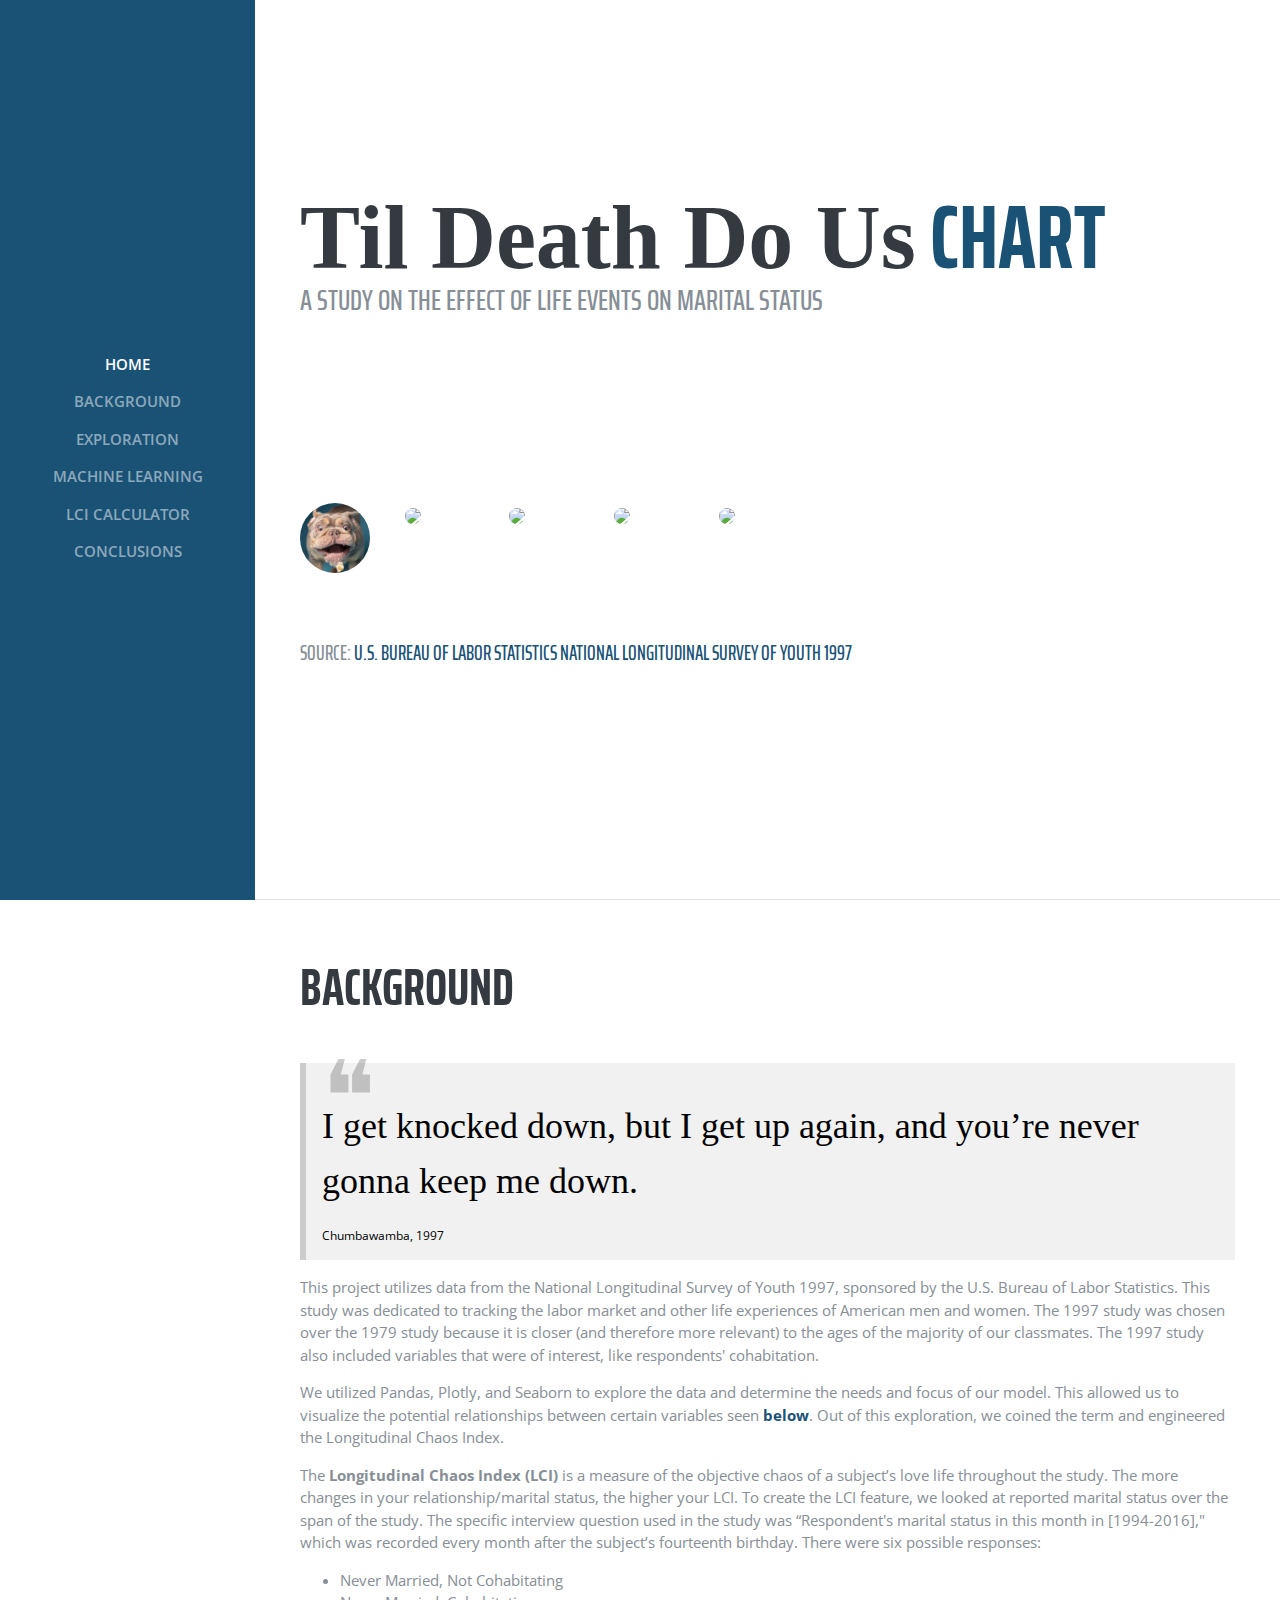
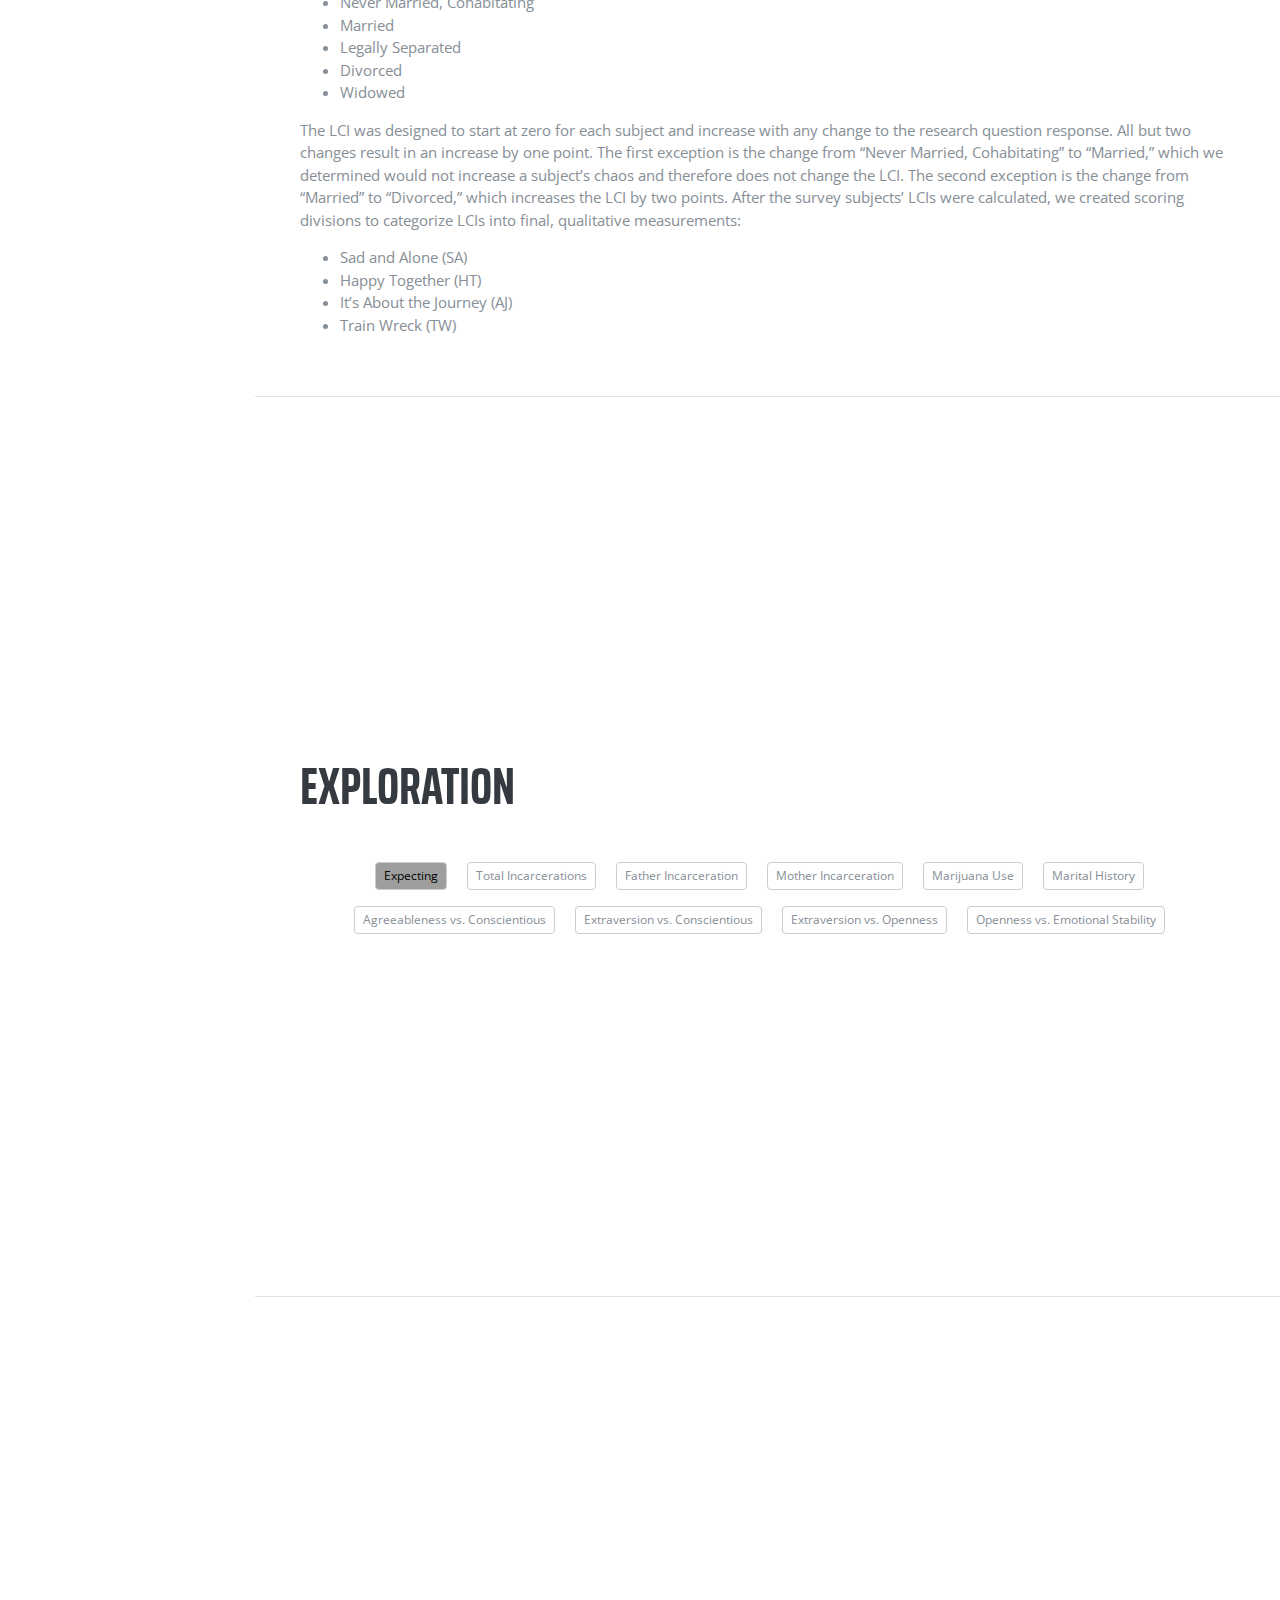
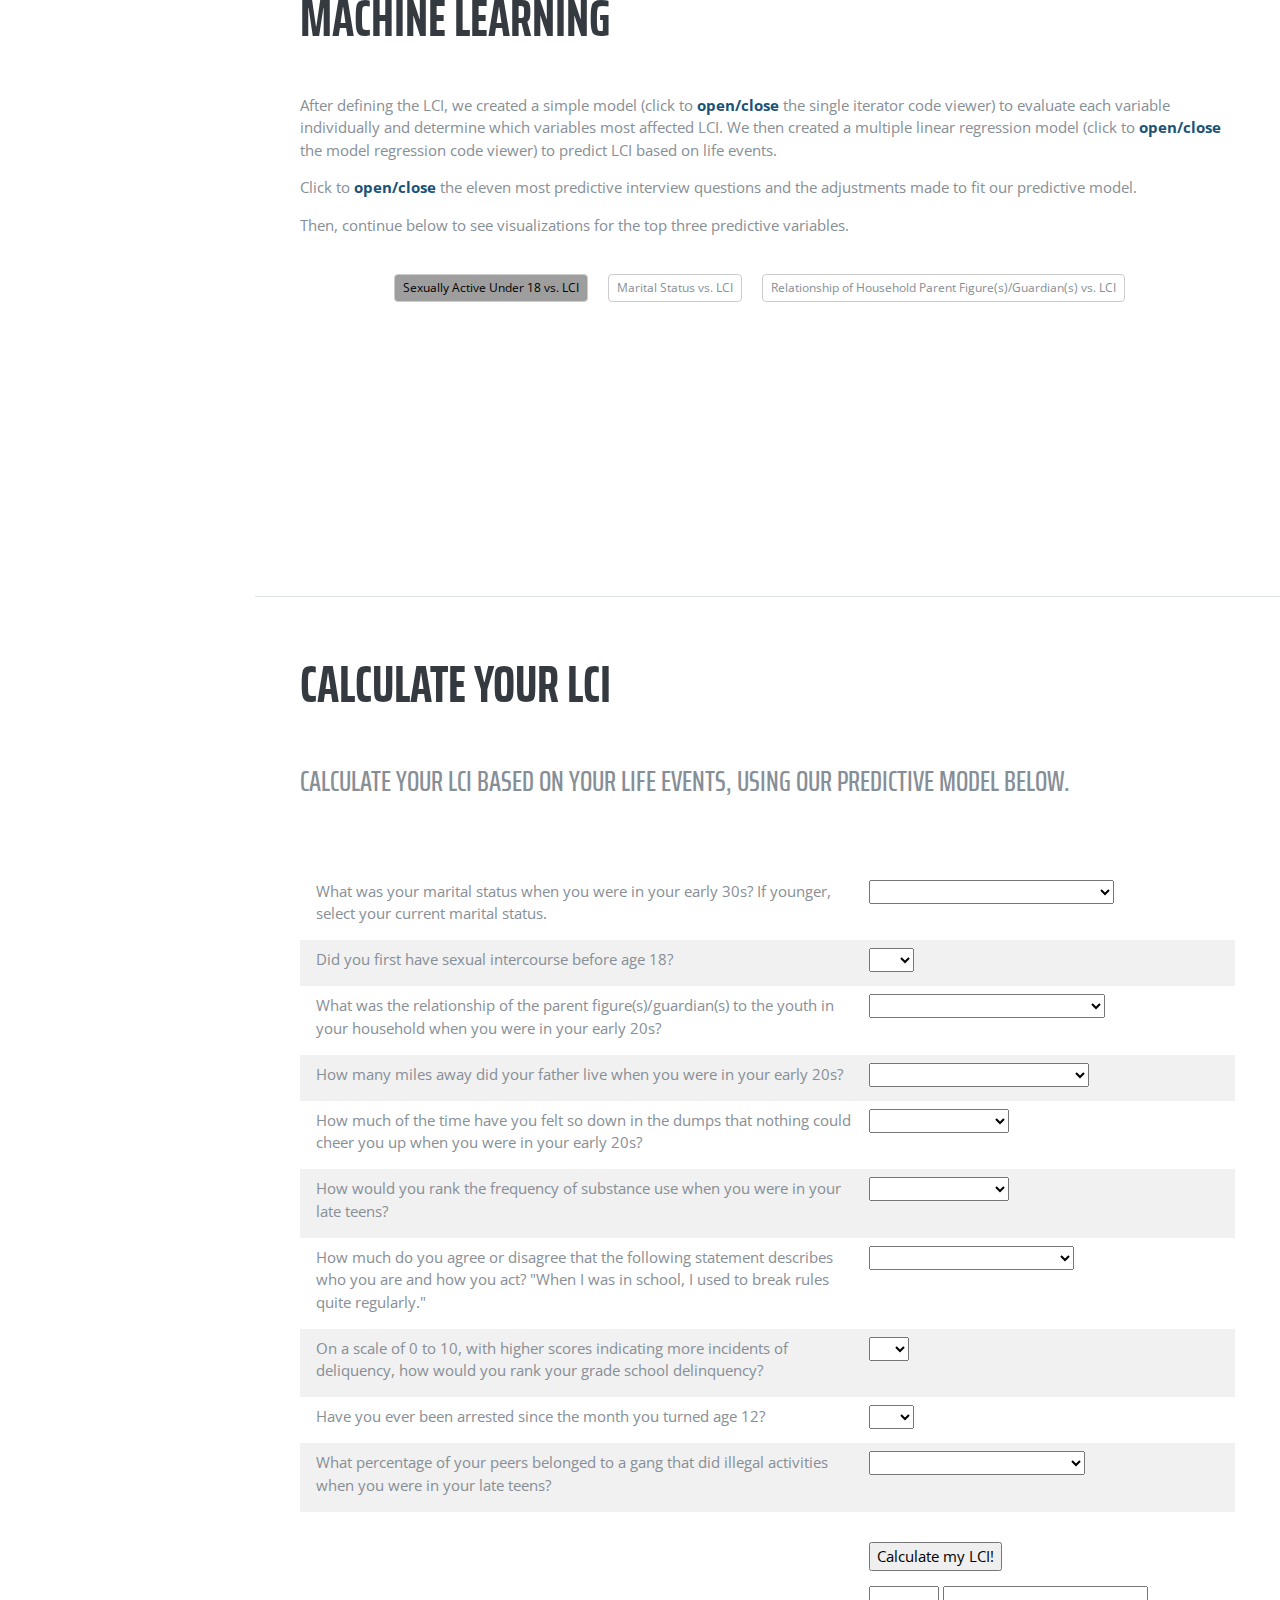
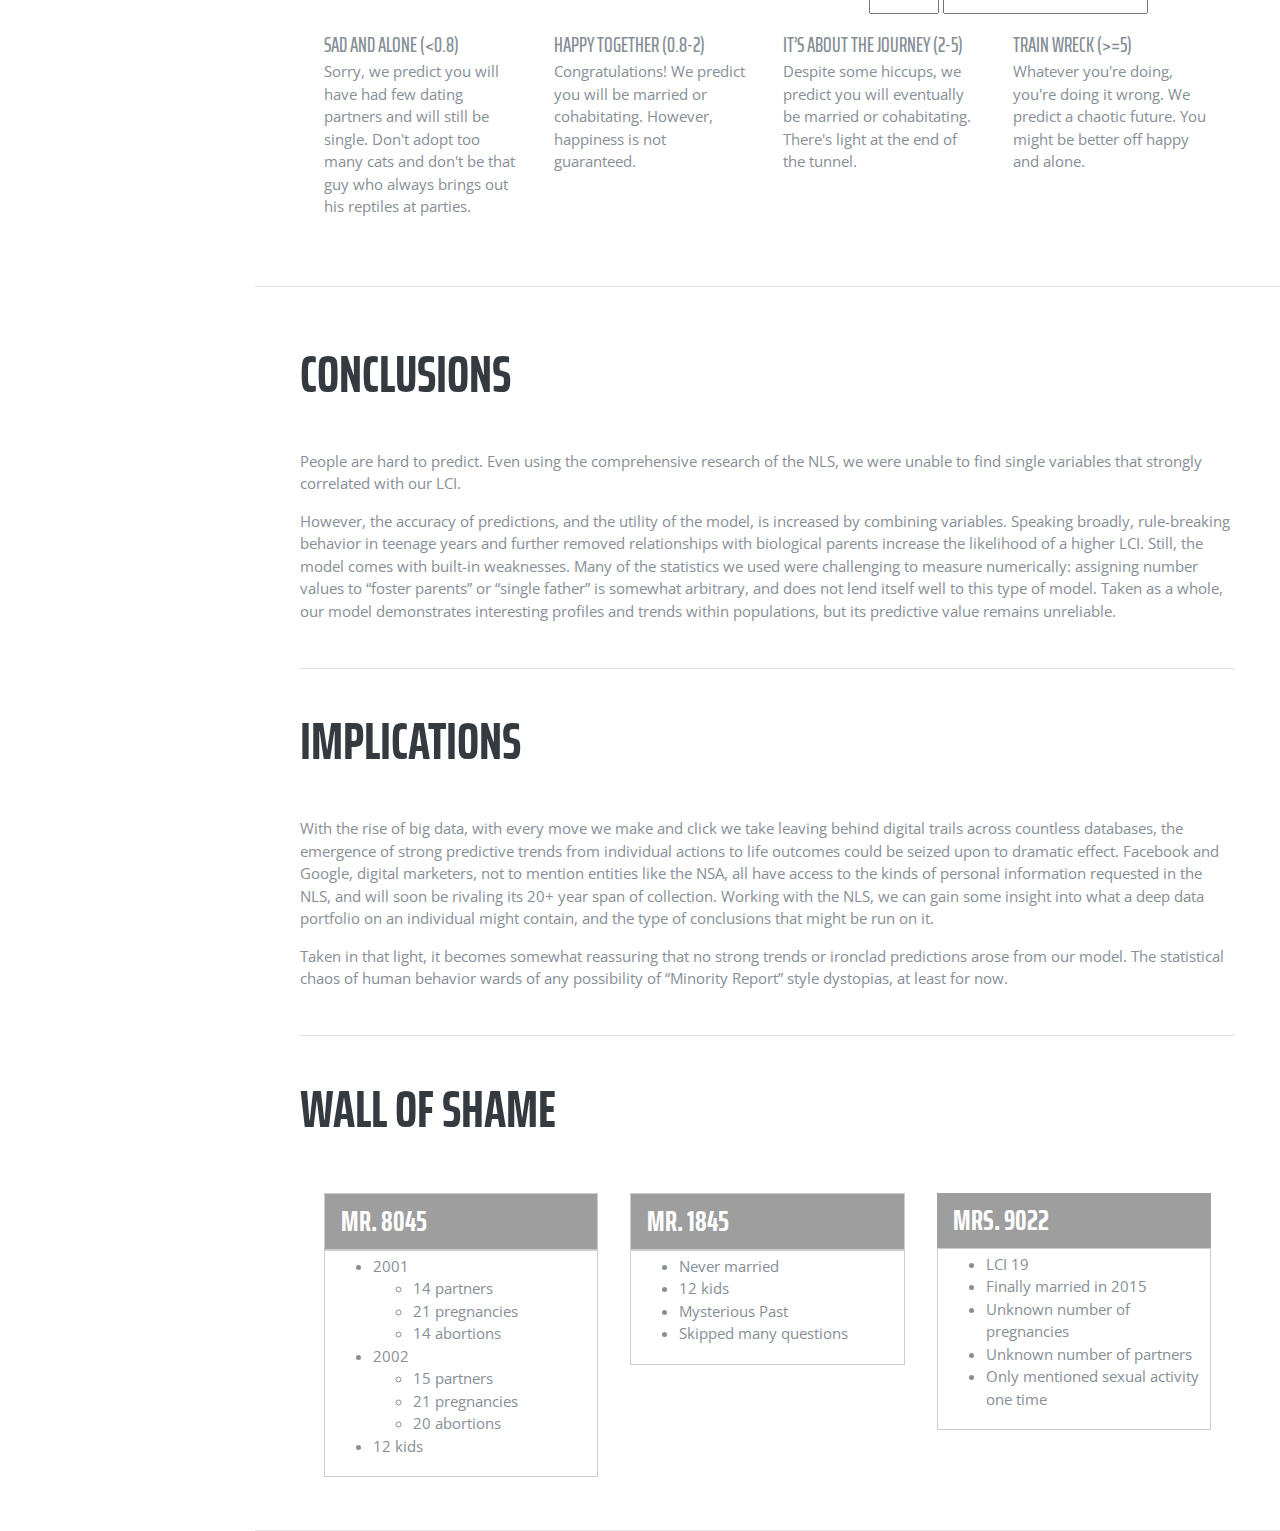
==== index.html @ c60ed460 "add mhistory.js" ====
<!DOCTYPE html>
<html lang="en">

  <head>

    <meta charset="utf-8">
    <meta name="viewport" content="width=device-width, initial-scale=1, shrink-to-fit=no">
    <meta name="description" content="">
    <meta name="author" content="">

    <title>Til Death Do Us Chart</title>

    <!-- Bootstrap core CSS -->
    <link href="vendor/bootstrap/css/bootstrap.min.css" rel="stylesheet">

    <!-- Custom fonts for this template -->
    <link href="https://fonts.googleapis.com/css?family=Saira+Extra+Condensed:100,200,300,400,500,600,700,800,900" rel="stylesheet">
    <link href="https://fonts.googleapis.com/css?family=Open+Sans:300,300i,400,400i,600,600i,700,700i,800,800i" rel="stylesheet">
    <link href="vendor/font-awesome/css/font-awesome.min.css" rel="stylesheet">
    <link href="vendor/devicons/css/devicons.min.css" rel="stylesheet">
    <link href="vendor/simple-line-icons/css/simple-line-icons.css" rel="stylesheet">
    <script src="https://d3js.org/d3.v4.min.js"></script>
    <script src="https://cdn.plot.ly/plotly-latest.min.js"></script>
    <link href="https://www.w3schools.com/w3css/4/w3.css" rel="stylesheet">

    <script src="https://ajax.googleapis.com/ajax/libs/jquery/3.3.1/jquery.min.js"></script>
    <script src="https://maxcdn.bootstrapcdn.com/bootstrap/3.3.7/js/bootstrap.min.js"></script>

    <!-- Custom styles for this template -->
    <link href="css/resume.min.css" rel="stylesheet">

  </head>

  <body id="page-top">

    <nav class="navbar navbar-expand-lg navbar-dark bg-primary fixed-top" id="sideNav">
      <a class="navbar-brand js-scroll-trigger" href="#page-top">
        <span class="d-block d-lg-none">MENU</span>
      </a>
      <button class="navbar-toggler" type="button" data-toggle="collapse" data-target="#navbarSupportedContent" aria-controls="navbarSupportedContent" aria-expanded="false" aria-label="Toggle navigation">
        <span class="navbar-toggler-icon"></span>
      </button>
      <div class="collapse navbar-collapse" id="navbarSupportedContent">
        <ul class="navbar-nav">
          <li class="nav-item">
            <a class="nav-link js-scroll-trigger" href="#home">Home</a>
          </li>
          <li class="nav-item">
            <a class="nav-link js-scroll-trigger" href="#background">Background</a>
          </li>
          <li class="nav-item">
            <a class='nav-link js-scroll-trigger' href='#exploration'>Exploration</a>
          </li>
          <li class="nav-item">
            <a class="nav-link js-scroll-trigger" href="#machinelearning">Machine Learning</a>
          </li>
          <li class="nav-item">
            <a class="nav-link js-scroll-trigger" href="#calculator">LCI Calculator</a>
          </li>
          <li class="nav-item">
            <a class="nav-link js-scroll-trigger" href="#conclusions">Conclusions</a>
          </li>
        </ul>
      </div>
    </nav>

    <div class="container-fluid p-0">

      <!-- HOME -->
      <section class="resume-section p-3 p-lg-5 d-flex d-column" id="home">
        <div class="my-auto">
          <h1 class="mb-0"><fancystyle>Til Death Do Us</fancystyle>
            <span class="text-primary">Chart</span>
          </h1>
          <div class="subheading mb-5"><big><big>A Study on the Effect of Life Events on Marital Status</big></big></div>

          <br><br><br><br><br><br>

          <div class='col-20'>
            <div class="w3-tooltip">
              <img src="img/scott_1.png" class="w3-round w3-hover-opacity avatar" style="width:70px">
              <span class="w3-text w3-round w3-tag w3-small w3-white" style="position:absolute; width:140px; left:-35px; bottom:-25px">
                <font color=#1A5276>
                  Scott Mcalister
                </font>
              </span>
            </div>
          </div>

          <div class='col-20'>
            <div class="w3-tooltip">
              <img src="img/thomas.png" class="w3-round w3-hover-opacity avatar" style="width:70px">
              <span class="w3-text w3-round w3-tag w3-small w3-white" style="position:absolute; width:140px; left:-35px; bottom:-25px">
                <font color=#1A5276>
                Thomas Oldfield
                </font>
              </span>
            </div>
          </div>

          <div class='col-20'>
            <div class="w3-tooltip">
              <img src="img/heather.png" class="w3-round w3-hover-opacity avatar" style="width:70px">
              <span class="w3-text w3-round w3-tag w3-small w3-white" style="position:absolute; width:140px; left:-35px; bottom:-25px">
                <font color=#1A5276>
                Heather Rodney
                </font>
              </span>
            </div>
          </div>

          <div class='col-20'>
            <div class="w3-tooltip">
              <img src="img/brian.png" class="w3-round w3-hover-opacity avatar" style="width:70px">
              <span class="w3-text w3-round w3-tag w3-small w3-white" style="position:absolute; width:140px; left:-35px; bottom:-25px">
                <font color=#1A5276>
                Brian Rotolo
                </font>
              </span>
            </div>
          </div>

          <div class='col-20'>
            <div class="w3-tooltip">
              <img src="img/elizabeth.png" class="w3-round w3-hover-opacity avatar" style="width:70px"></a>
              <span class="w3-text w3-round w3-tag w3-small w3-white" style="position:absolute; width:140px; left:-35px; top:110%">
                <font color=#1A5276>
                Elizabeth Yim
                </font>
              </span>
            </div>
          </div>

          <br><br><br><br><br><br>
          <div class="subheading mb-5">
            Source: 
            <a href='https://www.nlsinfo.org/content/cohorts/nlsy97' target='_blank'>U.S. Bureau of Labor Statistics National Longitudinal Survey of Youth 1997</a>
          </div>
        </div>
      </section>

      <!-- BACKGROUND -->
      <section class="resume-section p-3 p-lg-5 d-flex d-column" id="background">
        <div class="my-auto">
          <h2 class="mb-5">Background</h2>

          <blockquote class="w3-panel w3-leftbar w3-light-grey">
            <span style="font-size:100px;line-height:0.6em;opacity:0.2">&#10077;</span>
            <p class="w3-xxlarge" style="margin-top:-40px"><fancystyle>I get knocked down, but I get up again, and you’re never gonna keep me down.</fancystyle></p>
            <p><small>Chumbawamba, 1997</small></p>
          </blockquote>

          <p>This project utilizes data from the National Longitudinal Survey of Youth 1997, sponsored by the U.S. Bureau of Labor Statistics. This study was dedicated to tracking the labor market and other life experiences of American men and women. The 1997 study was chosen over the 1979 study because it is closer (and therefore more relevant) to the ages of the majority of our classmates. The 1997 study also included variables that were of interest, like respondents' cohabitation.</p>
          <p>We utilized Pandas, Plotly, and Seaborn to explore the data and determine the needs and focus of our model. This allowed us to visualize the potential relationships between certain variables seen <a class='js-scroll-trigger' href='#exploration'><b>below</b></a>. Out of this exploration, we coined the term and engineered the Longitudinal Chaos Index.</p>
          <p>The <b>Longitudinal Chaos Index (LCI)</b> is a measure of the objective chaos of a subject’s love life throughout the study. The more changes in your relationship/marital status, the higher your LCI. To create the LCI feature, we looked at reported marital status over the span of the study. The specific interview question used in the study was “Respondent's marital status in this month in [1994-2016]," which was recorded every month after the subject’s fourteenth birthday. There were six possible responses:
            <ul>
              <li>Never Married, Not Cohabitating</li>
              <li>Never Married, Cohabitating</li>
              <li>Married</li>
              <li>Legally Separated</li>
              <li>Divorced</li>
              <li>Widowed</li>
            </ul>
          <p>The LCI was designed to start at zero for each subject and increase with any change to the research question response. All but two changes result in an increase by one point. The first exception is the change from “Never Married, Cohabitating” to “Married,” which we determined would not increase a subject’s chaos and therefore does not change the LCI. The second exception is the change from “Married” to “Divorced,” which increases the LCI by two points. After the survey subjects’ LCIs were calculated, we created scoring divisions to categorize LCIs into final, qualitative measurements:</p>
            <ul>
              <li>Sad and Alone (SA)</li>
              <li>Happy Together (HT)</li>
              <li>It’s About the Journey (AJ)</li>
              <li>Train Wreck (TW)</li>
            </ul>
        </div>
      </section>

      <!-- EXPLORATION -->
      <section class="resume-section p-3 p-lg-5 d-flex flex-column" id="exploration">
        <div class="my-auto">
          <h2 class="mb-5">Exploration</h2>

          <div class="w3-center">
            <button class="w3-button w3-small w3-round w3-border w3-padding-small w3-margin-bottom w3-margin-right demo" onclick="currentDiv(1)">Expecting</button> 
            <button class="w3-button w3-small w3-round w3-border w3-padding-small w3-margin-bottom w3-margin-right demo" onclick="currentDiv(2)">Total Incarcerations</button> 
            <button class="w3-button w3-small w3-round w3-border w3-padding-small w3-margin-bottom w3-margin-right demo" onclick="currentDiv(3)">Father Incarceration</button> 
            <button class="w3-button w3-small w3-round w3-border w3-padding-small w3-margin-bottom w3-margin-right demo" onclick="currentDiv(4)">Mother Incarceration</button>
            <button class="w3-button w3-small w3-round w3-border w3-padding-small w3-margin-bottom w3-margin-right demo" onclick="currentDiv(5)">Marijuana Use</button>
            <button class="w3-button w3-small w3-round w3-border w3-padding-small w3-margin-bottom w3-margin-right demo" onclick="currentDiv(6)">Marital History</button>
            <br>
            <button class="w3-button w3-small w3-round w3-border w3-padding-small w3-margin-bottom w3-margin-right demo" onclick="currentDiv(7)">Agreeableness vs. Conscientious</button> 
            <button class="w3-button w3-small w3-round w3-border w3-padding-small w3-margin-bottom w3-margin-right demo" onclick="currentDiv(8)">Extraversion vs. Conscientious</button> 
            <button class="w3-button w3-small w3-round w3-border w3-padding-small w3-margin-bottom w3-margin-right demo" onclick="currentDiv(9)">Extraversion vs. Openness</button> 
            <button class="w3-button w3-small w3-round w3-border w3-padding-small w3-margin-bottom w3-margin-right demo" onclick="currentDiv(10)">Openness vs. Emotional Stability</button> 
          </div>

          <div class="w3-content">
            <center><div id="expecting" class='explore w3-animate-opacity'></div>
            <div id="age_firstincar" class='explore w3-animate-opacity'></div>
            <div id="father" class='explore w3-animate-opacity'></div>
            <div id="mother" class='explore w3-animate-opacity'></div>
            <div id="druguse" class='explore w3-animate-opacity'></div>
            <div id="mhistory" class='explore w3-animate-opacity'></div>
            <img src='visualizations/personality_scale/AgreeConsc.png' class='explore w3-animate-opacity' style='margin:auto'></img>
            <img src='visualizations/personality_scale/ExConsc.png' class='explore w3-animate-opacity' style='margin:auto'></img>
            <img src='visualizations/personality_scale/ExOpenness.png' class='explore w3-animate-opacity' style='margin:auto'></img>
            <img src='visualizations/personality_scale/OpenEmotionStability.png' class='explore w3-animate-opacity' style='margin:auto'></img>
          </div>

        </div>
      </section>

      <!-- MACHINE LEARNING -->
      <section class="resume-section p-3 p-lg-5 d-flex flex-column" id="machinelearning">
        <div class="my-auto">
          <h2 class="mb-5">Machine Learning</h2>
          <p>After defining the LCI, we created a simple model (click to <a onclick="accordion('openIterator')"><font color=#1A5276><b>open/close</b></font></a> the single iterator code viewer) to evaluate each variable individually and determine which variables most affected LCI. We then created a multiple linear regression model (click to <a onclick="accordion('openRegression')"><font color=#1A5276><b>open/close</b></font></a> the model regression code viewer) to predict LCI based on life events.</p>
          <p>Click to <a onclick="accordion('opentable')"><font color=#1A5276><b>open/close</b></font></a> the eleven most predictive interview questions and the adjustments made to fit our predictive model.</p>
          <p>Then, continue below to see visualizations for the top three predictive variables.</p>
            <div id='openIterator' class='w3-center w3-hide w3-animate-top'>
              <script src="https://gist.github.com/TilDeathDoUsChart/b4f434b477c6c620971a35e772ed9557.js"></script>
            </div>
            <div id='openRegression' class='w3-center w3-hide w3-animate-top'>
              <script src="https://gist.github.com/TilDeathDoUsChart/0c4f25235ca0ecddb170d6fe5cb0919b.js"></script>
            </div>  
            <table id='opentable' class="w3-table w3-striped w3-small w3-center w3-hide w3-animate-top">
              <tr>
                <th>Rank</th>
                <th>Year</th>
                <th>Interview Question</th>
                <th>Possible Responses</th>
                <th>Model Adjustments</th>
              </tr>
              <tr>
                <td>9%</td>
                <td>1999</td>
                <td width="35%">Have you had sexual intercourse since the last interview on [date of last interview], that is, made love, had sex, or gone  the way with a person of the opposite sex?</td>
                <td width="35%">
                  <li>Yes</li>
                  <li>No</li>
                </td>
                <td width='18%'>Approximate equivalent to age 18</td>
              </tr>
              <tr>
                <td>8%</td>
                <td>2014</td>
                <td>Respondent's marital status in this month [July] in 2014?</td>
                <td>
                  <li>Never Married, Not Cohabitating</li>
                  <li>Never Married, Cohabiting</li>
                  <li>Married</li>
                  <li>Legally Separated</li>
                  <li>Divorced</li>
                  <li>Widowed</li>
                </td>
                <td>Approximate equivalent to age 33 (current age for participants under age 33)</td>
              </tr>
              <tr>
                <td>7%</td>
                <td>2002</td>
                <td>Relationship of the parent figure(s)/guardian(s) in household to the youth as of the survey date?</td>
                <td>
                  <li>Both biological parents</li>
                  <li>Two parents, biological mother</li>
                  <li>Two parents, biological father</li>
                  <li>Biological mother only</li>
                  <li>Biological father only</li>
                  <li>Adoptive parent(s)</li>
                  <li>Foster parent(s)</li>
                  <li>No parents, grandparents</li>
                  <li>No parents, other relatives</li>
                  <li>Anything else</li>
                </td>
                <td>Approximate equivalent to age 21</td>
              </tr>
              <tr>
                <td>7%</td>
                <td>2014</td>
                <td>Respondent's monthly arrest status in March 2014? (Calculated for each month beginning with the month that R turned 12.)</td>
                <td>
                  <li>R not arrested in this month and not arrested in a previous month</li>
                  <li>Number of times R arrested in this month</li>
                  <li>R arrested previously but not in this month</li>
                </td>
                <td>Approximate equivalent to monthly average at age 33 (current age for participants under age 33)</td>
              </tr>
              <tr>
                <td>6%</td>
                <td>1997</td>
                <td>Delinquincy Score Index? (Scores range from 0 to 10; higher scores indicate more incidents of delinquency.)</td>
                <td>
                  <li>0</li>
                  <li>1 to 2</li>
                  <li>3 to 4</li>
                  <li>5 to 6</li>
                  <li>7 to 8</li>
                  <li>9 to 10</li>
                </td>
                <td>
                  Approximate equivalent to age 16
                </td>
              </tr>
              <tr>
                <td>5%</td>
                <td>2011</td>
                <td>Total respondent timing from round 15 interview (measured in seconds). This is the total interview time excluding the interviewer remarks, the locator section, and the locator questions in the household information section.</td>
                <td>
                  <li>.1 to 1000.0</li>
                  <li>1000.1 to 2000.0</li>
                  <li>2000.1 to 3000.0</li>
                  <li>3000.1 to 4000.0</li>
                  <li>4000.1 to 5000.0</li>
                  <li>5000.1 to 6000.0</li>
                  <li>6000.1 to 7000.0</li>
                  <li>7000.1 to 8000.0</li>
                  <li>8000.1 to 9000.0</li>
                  <li>9000.1 to 10000.0</li>
                  <li>10000.1 to 20000.0</li>
                  <li>20000.1 to 30000.0</li>
                </td>
                <td>Unmeasurable for predictive model, therefore excluded</td>
              </tr>
              <tr>
                <td>5%</td>
                <td>1998</td>
                <td>Substance Use Index? (Scores range from 0 to 3; higher scores indicate more instances of substance use since the date of the last interview.)
                  </td>
                <td>
                  <li>0</li>
                  <li>1</li>
                  <li>2</li>
                  <li>3</li>
                </td>
                <td>Approximate equivalent to age 17; Will be determined by frequency</td>
              </tr>
              <tr>
                <td>2%</td>
                <td>2002</td>
                <td>Collapsed distance in miles between the respondent's reported address and the father's reported address?
                  </td>
                <td>
                  <li>Lived in the same household</li>
                  <li>1 to 5 Miles</li>
                  <li>6 to 10 Miles</li>
                  <li>11 to 30 Miles</li>
                  <li>31 to 60 Miles</li>
                  <li>61 to 100 Miles</li>
                  <li>101 to 200 Miles</li>
                  <li>201 to 400 Miles</li>
                  <li>401 to 700 Miles</li>
                  <li>700 Miles</li>
                </td>
                <td>Approximate equivalent to age 22</td>
              </tr>
              <tr>
                <td>2%</td>
                <td>2010</td>
                <td>Where 1 means disagree strongly and 7 means agree strongly, how much do you agree or disagree that the following statements describe who you are and how you act? "When I was in school, I used to break rules quite regularly."</td>
                <td>
                  <li>Disagree strongly</li>
                  <li>Disagree moderately</li>
                  <li>Disagree a little</li>
                  <li>Neither agree nor disagree</li>
                  <li>Agree a little</li>
                  <li>Agree moderately</li>
                  <li>Agree strongly</li>
                </td>
                <td>Age equivalent is irrelevant because question refers to past behavior in grade school</td>
              </tr>
              <tr>
                <td>2%</td>
                <td>2002</td>
                <td>How much of the time during the last month have you felt so down in the dumps that nothing could cheer you up?</td>
                <td>
                  <li>All of the time</li>
                  <li>Most of the time</li>
                  <li>Some of the time</li>
                  <li>None of the time</li>
                </td>
                <td>Approximate equivalent to age 21</td>
              </tr>
              <tr>
                <td>2%</td>
                <td>1997</td>
                <td>What percent of your peers belong to a gang that does illegal activities?</td>
                <td>
                  <li>Almost none (less than 10%)</li>
                  <li>About 25%</li>
                  <li>About half (50%)</li>
                  <li>About 75%</li>
                  <li>Almost all (more than 90%)</li>
                </td>
                <td>Approximate equivalent to age 16</td>
              </tr>
            </table>
          <br>
          <div class="w3-center">
            <button class="w3-button w3-small w3-round w3-border w3-padding-small w3-margin-bottom w3-margin-right visualdemo" onclick="currentvisualDiv(1)">Sexually Active Under 18 vs. LCI</button> 
            <button class="w3-button w3-small w3-round w3-border w3-padding-small w3-margin-bottom w3-margin-right visualdemo" onclick="currentvisualDiv(2)">Marital Status vs. LCI</button> 
            <button class="w3-button w3-small w3-round w3-border w3-padding-small w3-margin-bottom w3-margin-right visualdemo" onclick="currentvisualDiv(3)">Relationship of Household Parent Figure(s)/Guardian(s) vs. LCI</button> 
          </div>
          
          <div class="w3-content">
            <center><div id="top3_1" class='visual w3-animate-opacity' style='max-width:50%'></div>
            <div id="top3_2" class='visual w3-animate-opacity'></div>
            <div id="top3_3" class='visual w3-animate-opacity'></div></center>
          </div>

        </div>
      </section>

      <!-- CALCULATOR -->
      <section class="resume-section p-3 p-lg-5 d-flex flex-column" id="calculator">
        <div class="my-auto">
          <h2 class="mb-5">Calculate your LCI</h2>
          <div class='subheading mb-5'><big><big>Calculate your LCI based on your life events, using our predictive model below.</big></big></div>
          <br>
          
          <table class="w3-table w3-striped">
            <tr>
              <td width='60%'>
                <label for="name">What was your marital status when you were in your early 30s? If younger, select your current marital status.</label>
              </td>
              <td>
                <select id='q9' name='q9'>
                  <option value=""></option>
                  <option value="0">Never Married, Not Cohabitating</option>
                  <option value="1">Never Married, Cohabiting</option>
                  <option value="2">Married</option>
                  <option value="3">Legally Separated</option>
                  <option value="4">Divorced</option>
                  <option value="5">Widowed</option>
                </select>
              </td width='40%'>
            </tr>
            <tr>
              <td>
                <label for="name">Did you first have sexual intercourse before age 18?</label>
              </td>
              <td>
                <select id='q1' name='q1'>
                  <option value=""></option>
                  <option value="1">Yes</option>
                  <option value="0">No</option>
                </select>
              </td>
            </tr>
            <tr>
              <td>
                <label for="name">What was the relationship of the parent figure(s)/guardian(s) to the youth in your household when you were in your early 20s?</label>
              </td>
              <td>
                <select id='q4' name='q4'>
                  <option value=""></option>
                  <option value="1">Both biological parents</option>
                  <option value="2">Two parents, biological mother</option>
                  <option value="3">Two parents, biological father</option>
                  <option value="4">Biological mother only</option>
                  <option value="5">Biological father only</option>
                  <option value="6">Adoptive parent(s)</option>
                  <option value="7">Foster parent(s)</option>
                  <option value="8">No parents, grandparents</option>
                  <option value="9">No parents, other relatives</option>
                  <option value="10">Anything else</option>
                </select>
              </td>
            </tr>
            <tr>
              <td>
                <label for="name">How many miles away did your father live when you were in your early 20s?</label>
              </td>
              <td>
                <select id='q8' name='q8'>
                  <option value=""></option>
                  <option value="0">Lived in the same household</option>
                  <option value="1">1 to 5 Miles</option>
                  <option value="2">6 to 10 Miles</option>
                  <option value="3">11 to 30 Miles</option>
                  <option value="4">31 to 60 Miles</option>
                  <option value="5">61 to 100 Miles</option>
                  <option value="6">101 to 200 Miles</option>
                  <option value="7">201 to 400 Miles</option>
                  <option value="8">401 to 700 Miles</option>
                  <option value="9">>700 Miles</option>
                </select>
              </td>
            </tr>
            <tr>
              <td>
                <label for="name">How much of the time have you felt so down in the dumps that nothing could cheer you up when you were in your early 20s?</label>
              </td>
              <td>
                <select id='q2' name='q2'>
                  <option value=""></option>
                  <option value="4">None of the time</option>
                  <option value="3">Some of the time</option>
                  <option value="2">Most of the time</option>
                  <option value="1">All of the time</option>
                </select>
              </td>
            </tr>
            <tr>
              <td>
                <label for="name">How would you rank the frequency of substance use when you were in your late teens?</label>
              </td>
              <td>
                <select id='q3' name='q3'>
                  <option value=""></option>
                  <option value="0">None of the time</option>
                  <option value="1">Some of the time</option>
                  <option value="2">Most of the time</option>
                  <option value="3">All of the time</option>
                </select>
              </td>
            </tr>
            <tr>
              <td>
                <label for="name">How much do you agree or disagree that the following statement describes who you are and how you act? "When I was in school, I used to break rules quite regularly."</label>
              </td>
              <td>
                <select id='q5' name='q5'>
                  <option value=""></option>
                  <option value="1">Disagree strongly</option>
                  <option value="2">Disagree moderately</option>
                  <option value="3">Disagree a little</option>
                  <option value="4">Neither agree nor disagree</option>
                  <option value="5">Agree a little</option>
                  <option value="6">Agree moderately</option>
                  <option value="7">Agree strongly</option>
                </select>
              </td>
            </tr>
            <tr>
              <td>
                <label for="name">On a scale of 0 to 10, with higher scores indicating more incidents of deliquency, how would you rank your grade school delinquency?</label>
              </td>
              <td>
                <select id='q10' name='q10'>
                  <option value=""></option>
                  <option value="0">0</option>
                  <option value="1">1</option>
                  <option value="1">2</option>
                  <option value="2">3</option>
                  <option value="2">4</option>
                  <option value="3">5</option>
                  <option value="3">6</option>
                  <option value="4">7</option>
                  <option value="4">8</option>
                  <option value="5">9</option>
                  <option value="5">10</option>
                </select>
              </td>
            </tr>
            <tr>
              <td>
                <label for="name">Have you ever been arrested since the month you turned age 12?</label>
              </td>
              <td>
                <select id='q6' name='q6'>
                  <option value=""></option>
                  <option value="99">Yes</option>
                  <option value="0">No</option>
                </select>
              </td>
            </tr>
            <tr>
              <td>
                <label for="name">What percentage of your peers belonged to a gang that did illegal activities when you were in your late teens?</label>
              </td>
              <td>
                <select id='q7' name='q7'>
                  <option value=""></option>
                  <option value="1">Almost none (less than 10%)</option>
                  <option value="2">About 25%</option>
                  <option value="3">About half (50%)</option>
                  <option value="4">About 75%</option>
                  <option value="5">Almost all (more than 90%)</option>
                </select>
              </td>
            </tr>
            <tr>
              <td></td>
              <td>
                <br>
                <form>
                  <p><input type=button value="Calculate my LCI!" onClick="calculate(this.form);"></p>
                  <input type=text name=FinalLCI size=5> <input type=text name=FinalWords size=20>
                </form>
              </td>
            </tr>
          </table>

          <div class="w3-row-padding">
            <div class="w3-col s3 w3-padding">
              <div class='subheading'>Sad and Alone (<0.8)</div>
              <p>Sorry, we predict you will have had few dating partners and will still be single. Don't adopt too many cats and don't be that guy who always brings out his reptiles at parties.</p>
            </div>
            <div class="w3-col s3 w3-padding">
              <div class='subheading'>Happy Together (0.8-2)</div>
              <p>Congratulations! We predict you will be married or cohabitating. However, happiness is not guaranteed.</p>
            </div>
            <div class="w3-col s3 w3-padding">
              <div class='subheading'>It’s About the Journey (2-5)</div>
              <p>Despite some hiccups, we predict you will eventually be married or cohabitating. There's light at the end of the tunnel.</p>
            </div>
            <div class="w3-col s3 w3-padding">
              <div class='subheading'>Train Wreck (>=5)</div>
              <p>Whatever you're doing, you're doing it wrong. We predict a chaotic future. You might be better off happy and alone.</p>
            </div>
          </div>
      </section>

      <!-- CONCLUSIONS -->
      <section class="resume-section p-3 p-lg-5 d-flex flex-column" id="conclusions">
        <div class="my-auto">
          <h2 class="mb-5">Conclusions</h2>
          <p>People are hard to predict. Even using the comprehensive research of the NLS, we were unable to find single variables that strongly correlated with our LCI.</p>
          <p>However, the accuracy of predictions, and the utility of the model, is increased by combining variables. Speaking broadly, rule-breaking behavior in teenage years and further removed relationships with biological parents increase the likelihood of a higher LCI. Still, the model comes with built-in weaknesses. Many of the statistics we used were challenging to measure numerically: assigning number values to “foster parents” or “single father” is somewhat arbitrary, and does not lend itself well to this type of model. Taken as a whole, our model demonstrates interesting profiles and trends within populations, but its predictive value remains unreliable.</p>
          <br><hr><br>

          <h2 class="mb-5">Implications</h2>
          <p>With the rise of big data, with every move we make and click we take leaving behind digital trails across countless databases, the emergence of strong predictive trends from individual actions to life outcomes could be seized upon to dramatic effect. Facebook and Google, digital marketers, not to mention entities like the NSA, all have access to the kinds of personal information requested in the NLS, and will soon be rivaling its 20+ year span of collection. Working with the NLS, we can gain some insight into what a deep data portfolio on an individual might contain, and the type of conclusions that might be run on it.</p>
          <p>Taken in that light, it becomes somewhat reassuring that no strong trends or ironclad predictions arose from our model. The statistical chaos of human behavior wards of any possibility of “Minority Report” style dystopias, at least for now.</p>
          <br><hr><br>

          <h2 class="mb-5">Wall of Shame</h2>
          <div class="w3-row-padding">
            <div class="w3-col s4 w3-padding">
              <header class="w3-container w3-border w3-gray">
                <h3><big><font color='white'>Mr. 8045</font></big></h3>
              </header>
              <div class="w3-container w3-border w3-padding-small">
                <ul>
                  <li>2001
                    <ul>
                      <li>14 partners</li>
                      <li>21 pregnancies</li>
                      <li>14 abortions</li>
                    </ul>
                  </li>
                  <li>2002
                    <ul>
                      <li>15 partners</li>
                      <li>21 pregnancies</li>
                      <li>20 abortions</li>
                    </ul>
                  </li>
                  <li>12 kids</li>
                </ul>
              </div>
            </div>
            <div class="w3-col s4 w3-padding">
              <header class="w3-container w3-border w3-gray">
                <h3><big><font color='white'>Mr. 1845</font></big></h3>
              </header>
              <div class="w3-container w3-border w3-padding-small">
                <ul>
                  <li>Never married</li>
                  <li>12 kids</li>
                  <li>Mysterious Past</li>
                  <li>Skipped many questions</li>
                </ul>
              </div>
            </div>
          <div class="w3-col s4 w3-padding">
            <header class="w3-container w3-gray">
              <h3><big><font color='white'>Mrs. 9022</font></big></h3>
            </header>
            <div class="w3-container w3-border w3-padding-small">
              <ul>
                <li>LCI 19</li>
                <li>Finally married in 2015</li>
                <li>Unknown number of pregnancies</li>
                <li>Unknown number of partners</li>
                <li>Only mentioned sexual activity one time</li>
              </ul>
            </div>
          </div>
        </div>         
        </div>
      </section>

    </div>

    <!-- Bootstrap core JavaScript -->
    <script src="vendor/jquery/jquery.min.js"></script>
    <script src="vendor/bootstrap/js/bootstrap.bundle.min.js"></script>

    <!-- Plugin JavaScript -->
    <script src="vendor/jquery-easing/jquery.easing.min.js"></script>

    <!-- Custom scripts for this template -->
    <script src="js/resume.min.js"></script>
    <script src="js/accordion.js"></script>
    <script type="text/javascript" src="visualizations/expecting/expecting.js"></script>
    <script type="text/javascript" src="visualizations/incarceration/age_firstincar.js"></script>
    <script type="text/javascript" src="visualizations/incarceration/mother.js"></script>
    <script type="text/javascript" src="visualizations/incarceration/father.js"></script>
    <script type="text/javascript" src="visualizations/druguse/druguse.js"></script>
    <script type="text/javascript" src="visualizations/top3/top3_1.js"></script>
    <script type="text/javascript" src="visualizations/top3/top3_2.js"></script>
    <script type="text/javascript" src="visualizations/top3/top3_3.js"></script>
    <script type="text/javascript" src="visualizations/mhistory/mhistory.js"></script>

  </body>

</html>
---- vendor/devicons/css/devicons.min.css ----
/*!
 *  Devicons 1.8.0 made by Theodore Vorillas / http://vorillaz.com 
 */
@font-face{font-family:devicons;src:url(../fonts/devicons.eot?xqxft6);src:url(../fonts/devicons.eot?#iefixxqxft6) format("embedded-opentype"),url(../fonts/devicons.woff?xqxft6) format("woff"),url(../fonts/devicons.ttf?xqxft6) format("truetype"),url(../fonts/devicons.svg?xqxft6#devicons) format("svg");font-weight:400;font-style:normal}.devicons{font-family:devicons;speak:none;font-style:normal;font-weight:400;font-variant:normal;text-transform:none;line-height:1;-webkit-font-smoothing:antialiased;-moz-osx-font-smoothing:grayscale}.devicons-git:before{content:"\e602"}.devicons-git_compare:before{content:"\e628"}.devicons-git_branch:before{content:"\e625"}.devicons-git_commit:before{content:"\e629"}.devicons-git_pull_request:before{content:"\e626"}.devicons-git_merge:before{content:"\e627"}.devicons-bitbucket:before{content:"\e603"}.devicons-github_alt:before{content:"\e608"}.devicons-github_badge:before{content:"\e609"}.devicons-github:before{content:"\e60a"}.devicons-github_full:before{content:"\e617"}.devicons-java:before{content:"\e638"}.devicons-ruby:before{content:"\e639"}.devicons-scala:before{content:"\e637"}.devicons-python:before{content:"\e63c"}.devicons-go:before{content:"\e624"}.devicons-ruby_on_rails:before{content:"\e63b"}.devicons-django:before{content:"\e61d"}.devicons-markdown:before{content:"\e63e"}.devicons-php:before{content:"\e63d"}.devicons-mysql:before{content:"\e604"}.devicons-streamline:before{content:"\e605"}.devicons-database:before{content:"\e606"}.devicons-laravel:before{content:"\e63f"}.devicons-javascript:before{content:"\e64e"}.devicons-angular:before{content:"\e653"}.devicons-backbone:before{content:"\e652"}.devicons-coffeescript:before{content:"\e651"}.devicons-jquery:before{content:"\e650"}.devicons-modernizr:before{content:"\e620"}.devicons-jquery_ui:before{content:"\e654"}.devicons-ember:before{content:"\e61b"}.devicons-dojo:before{content:"\e61c"}.devicons-nodejs:before{content:"\e619"}.devicons-nodejs_small:before{content:"\e618"}.devicons-javascript_shield:before{content:"\e64f"}.devicons-bootstrap:before{content:"\e647"}.devicons-sass:before{content:"\e64b"}.devicons-css3_full:before{content:"\e64a"}.devicons-css3:before{content:"\e649"}.devicons-html5:before{content:"\e636"}.devicons-html5_multimedia:before{content:"\e632"}.devicons-html5_device_access:before{content:"\e633"}.devicons-html5_3d_effects:before{content:"\e635"}.devicons-html5_connectivity:before{content:"\e634"}.devicons-ghost_small:before{content:"\e614"}.devicons-ghost:before{content:"\e61f"}.devicons-magento:before{content:"\e640"}.devicons-joomla:before{content:"\e641"}.devicons-jekyll_small:before{content:"\e60d"}.devicons-drupal:before{content:"\e642"}.devicons-wordpress:before{content:"\e60b"}.devicons-grunt:before{content:"\e64c"}.devicons-bower:before{content:"\e64d"}.devicons-npm:before{content:"\e61e"}.devicons-yahoo_small:before{content:"\e62b"}.devicons-yahoo:before{content:"\e615"}.devicons-bing_small:before{content:"\e600"}.devicons-windows:before{content:"\e60f"}.devicons-linux:before{content:"\e612"}.devicons-ubuntu:before{content:"\e63a"}.devicons-android:before{content:"\e60e"}.devicons-apple:before{content:"\e611"}.devicons-appstore:before{content:"\e613"}.devicons-phonegap:before{content:"\e630"}.devicons-blackberry:before{content:"\e623"}.devicons-stackoverflow:before{content:"\e610"}.devicons-techcrunch:before{content:"\e62c"}.devicons-codrops:before{content:"\e62f"}.devicons-css_tricks:before{content:"\e601"}.devicons-smashing_magazine:before{content:"\e62d"}.devicons-netmagazine:before{content:"\e62e"}.devicons-codepen:before{content:"\e616"}.devicons-cssdeck:before{content:"\e62a"}.devicons-hackernews:before{content:"\e61a"}.devicons-dropbox:before{content:"\e607"}.devicons-google_drive:before{content:"\e631"}.devicons-visualstudio:before{content:"\e60c"}.devicons-unity_small:before{content:"\e621"}.devicons-raspberry_pi:before{content:"\e622"}.devicons-chrome:before{content:"\e643"}.devicons-ie:before{content:"\e644"}.devicons-firefox:before{content:"\e645"}.devicons-opera:before{content:"\e646"}.devicons-safari:before{content:"\e648"}.devicons-swift:before{content:"\e655"}.devicons-symfony:before{content:"\e656"}.devicons-symfony_badge:before{content:"\e657"}.devicons-less:before{content:"\e658"}.devicons-stylus:before{content:"\e659"}.devicons-trello:before{content:"\e65a"}.devicons-atlassian:before{content:"\e65b"}.devicons-jira:before{content:"\e65c"}.devicons-envato:before{content:"\e65d"}.devicons-snap_svg:before{content:"\e65e"}.devicons-raphael:before{content:"\e65f"}.devicons-google_analytics:before{content:"\e660"}.devicons-compass:before{content:"\e661"}.devicons-onedrive:before{content:"\e662"}.devicons-gulp:before{content:"\e663"}.devicons-atom:before{content:"\e664"}.devicons-cisco:before{content:"\e665"}.devicons-nancy:before{content:"\e666"}.devicons-clojure:before{content:"\e668"}.devicons-clojure_alt:before{content:"\e66a"}.devicons-perl:before{content:"\e669"}.devicons-celluloid:before{content:"\e66b"}.devicons-w3c:before{content:"\e66c"}.devicons-redis:before{content:"\e66d"}.devicons-postgresql:before{content:"\e66e"}.devicons-webplatform:before{content:"\e66f"}.devicons-jenkins:before{content:"\e667"}.devicons-requirejs:before{content:"\e670"}.devicons-opensource:before{content:"\e671"}.devicons-typo3:before{content:"\e672"}.devicons-uikit:before{content:"\e673"}.devicons-doctrine:before{content:"\e674"}.devicons-groovy:before{content:"\e675"}.devicons-nginx:before{content:"\e676"}.devicons-haskell:before{content:"\e677"}.devicons-zend:before{content:"\e678"}.devicons-gnu:before{content:"\e679"}.devicons-yeoman:before{content:"\e67a"}.devicons-heroku:before{content:"\e67b"}.devicons-debian:before{content:"\e67d"}.devicons-travis:before{content:"\e67e"}.devicons-dotnet:before{content:"\e67f"}.devicons-codeigniter:before{content:"\e680"}.devicons-javascript_badge:before{content:"\e681"}.devicons-yii:before{content:"\e682"}.devicons-msql_server:before{content:"\e67c"}.devicons-composer:before{content:"\e683"}.devicons-krakenjs_badge:before{content:"\e684"}.devicons-krakenjs:before{content:"\e685"}.devicons-mozilla:before{content:"\e686"}.devicons-firebase:before{content:"\e687"}.devicons-sizzlejs:before{content:"\e688"}.devicons-creativecommons:before{content:"\e689"}.devicons-creativecommons_badge:before{content:"\e68a"}.devicons-mitlicence:before{content:"\e68b"}.devicons-senchatouch:before{content:"\e68c"}.devicons-bugsense:before{content:"\e68d"}.devicons-extjs:before{content:"\e68e"}.devicons-mootools_badge:before{content:"\e68f"}.devicons-mootools:before{content:"\e690"}.devicons-ruby_rough:before{content:"\e691"}.devicons-komodo:before{content:"\e692"}.devicons-coda:before{content:"\e693"}.devicons-bintray:before{content:"\e694"}.devicons-terminal:before{content:"\e695"}.devicons-code:before{content:"\e696"}.devicons-responsive:before{content:"\e697"}.devicons-dart:before{content:"\e698"}.devicons-aptana:before{content:"\e699"}.devicons-mailchimp:before{content:"\e69a"}.devicons-netbeans:before{content:"\e69b"}.devicons-dreamweaver:before{content:"\e69c"}.devicons-brackets:before{content:"\e69d"}.devicons-eclipse:before{content:"\e69e"}.devicons-cloud9:before{content:"\e69f"}.devicons-scrum:before{content:"\e6a0"}.devicons-prolog:before{content:"\e6a1"}.devicons-terminal_badge:before{content:"\e6a2"}.devicons-code_badge:before{content:"\e6a3"}.devicons-mongodb:before{content:"\e6a4"}.devicons-meteor:before{content:"\e6a5"}.devicons-meteorfull:before{content:"\e6a6"}.devicons-fsharp:before{content:"\e6a7"}.devicons-rust:before{content:"\e6a8"}.devicons-ionic:before{content:"\e6a9"}.devicons-sublime:before{content:"\e6aa"}.devicons-appcelerator:before{content:"\e6ab"}.devicons-asterisk:before{content:"\e6ac"}.devicons-aws:before{content:"\e6ad"}.devicons-digital-ocean:before{content:"\e6ae"}.devicons-dlang:before{content:"\e6af"}.devicons-docker:before{content:"\e6b0"}.devicons-erlang:before{content:"\e6b1"}.devicons-google-cloud-platform:before{content:"\e6b2"}.devicons-grails:before{content:"\e6b3"}.devicons-illustrator:before{content:"\e6b4"}.devicons-intellij:before{content:"\e6b5"}.devicons-materializecss:before{content:"\e6b6"}.devicons-openshift:before{content:"\e6b7"}.devicons-photoshop:before{content:"\e6b8"}.devicons-rackspace:before{content:"\e6b9"}.devicons-react:before{content:"\e6ba"}.devicons-redhat:before{content:"\e6bb"}.devicons-scriptcs:before{content:"\e6bc"}.devicons-sqllite:before{content:"\e6c4"}.devicons-vim:before{content:"\e6c5"}
---- vendor/simple-line-icons/css/simple-line-icons.css ----
@font-face {
  font-family: 'simple-line-icons';
  src: url('../fonts/Simple-Line-Icons.eot?v=2.4.0');
  src: url('../fonts/Simple-Line-Icons.eot?v=2.4.0#iefix') format('embedded-opentype'), url('../fonts/Simple-Line-Icons.woff2?v=2.4.0') format('woff2'), url('../fonts/Simple-Line-Icons.ttf?v=2.4.0') format('truetype'), url('../fonts/Simple-Line-Icons.woff?v=2.4.0') format('woff'), url('../fonts/Simple-Line-Icons.svg?v=2.4.0#simple-line-icons') format('svg');
  font-weight: normal;
  font-style: normal;
}
/*
 Use the following CSS code if you want to have a class per icon.
 Instead of a list of all class selectors, you can use the generic [class*="icon-"] selector, but it's slower:
*/
.icon-user,
.icon-people,
.icon-user-female,
.icon-user-follow,
.icon-user-following,
.icon-user-unfollow,
.icon-login,
.icon-logout,
.icon-emotsmile,
.icon-phone,
.icon-call-end,
.icon-call-in,
.icon-call-out,
.icon-map,
.icon-location-pin,
.icon-direction,
.icon-directions,
.icon-compass,
.icon-layers,
.icon-menu,
.icon-list,
.icon-options-vertical,
.icon-options,
.icon-arrow-down,
.icon-arrow-left,
.icon-arrow-right,
.icon-arrow-up,
.icon-arrow-up-circle,
.icon-arrow-left-circle,
.icon-arrow-right-circle,
.icon-arrow-down-circle,
.icon-check,
.icon-clock,
.icon-plus,
.icon-minus,
.icon-close,
.icon-event,
.icon-exclamation,
.icon-organization,
.icon-trophy,
.icon-screen-smartphone,
.icon-screen-desktop,
.icon-plane,
.icon-notebook,
.icon-mustache,
.icon-mouse,
.icon-magnet,
.icon-energy,
.icon-disc,
.icon-cursor,
.icon-cursor-move,
.icon-crop,
.icon-chemistry,
.icon-speedometer,
.icon-shield,
.icon-screen-tablet,
.icon-magic-wand,
.icon-hourglass,
.icon-graduation,
.icon-ghost,
.icon-game-controller,
.icon-fire,
.icon-eyeglass,
.icon-envelope-open,
.icon-envelope-letter,
.icon-bell,
.icon-badge,
.icon-anchor,
.icon-wallet,
.icon-vector,
.icon-speech,
.icon-puzzle,
.icon-printer,
.icon-present,
.icon-playlist,
.icon-pin,
.icon-picture,
.icon-handbag,
.icon-globe-alt,
.icon-globe,
.icon-folder-alt,
.icon-folder,
.icon-film,
.icon-feed,
.icon-drop,
.icon-drawer,
.icon-docs,
.icon-doc,
.icon-diamond,
.icon-cup,
.icon-calculator,
.icon-bubbles,
.icon-briefcase,
.icon-book-open,
.icon-basket-loaded,
.icon-basket,
.icon-bag,
.icon-action-undo,
.icon-action-redo,
.icon-wrench,
.icon-umbrella,
.icon-trash,
.icon-tag,
.icon-support,
.icon-frame,
.icon-size-fullscreen,
.icon-size-actual,
.icon-shuffle,
.icon-share-alt,
.icon-share,
.icon-rocket,
.icon-question,
.icon-pie-chart,
.icon-pencil,
.icon-note,
.icon-loop,
.icon-home,
.icon-grid,
.icon-graph,
.icon-microphone,
.icon-music-tone-alt,
.icon-music-tone,
.icon-earphones-alt,
.icon-earphones,
.icon-equalizer,
.icon-like,
.icon-dislike,
.icon-control-start,
.icon-control-rewind,
.icon-control-play,
.icon-control-pause,
.icon-control-forward,
.icon-control-end,
.icon-volume-1,
.icon-volume-2,
.icon-volume-off,
.icon-calendar,
.icon-bulb,
.icon-chart,
.icon-ban,
.icon-bubble,
.icon-camrecorder,
.icon-camera,
.icon-cloud-download,
.icon-cloud-upload,
.icon-envelope,
.icon-eye,
.icon-flag,
.icon-heart,
.icon-info,
.icon-key,
.icon-link,
.icon-lock,
.icon-lock-open,
.icon-magnifier,
.icon-magnifier-add,
.icon-magnifier-remove,
.icon-paper-clip,
.icon-paper-plane,
.icon-power,
.icon-refresh,
.icon-reload,
.icon-settings,
.icon-star,
.icon-symbol-female,
.icon-symbol-male,
.icon-target,
.icon-credit-card,
.icon-paypal,
.icon-social-tumblr,
.icon-social-twitter,
.icon-social-facebook,
.icon-social-instagram,
.icon-social-linkedin,
.icon-social-pinterest,
.icon-social-github,
.icon-social-google,
.icon-social-reddit,
.icon-social-skype,
.icon-social-dribbble,
.icon-social-behance,
.icon-social-foursqare,
.icon-social-soundcloud,
.icon-social-spotify,
.icon-social-stumbleupon,
.icon-social-youtube,
.icon-social-dropbox,
.icon-social-vkontakte,
.icon-social-steam {
  font-family: 'simple-line-icons';
  speak: none;
  font-style: normal;
  font-weight: normal;
  font-variant: normal;
  text-transform: none;
  line-height: 1;
  /* Better Font Rendering =========== */
  -webkit-font-smoothing: antialiased;
  -moz-osx-font-smoothing: grayscale;
}
.icon-user:before {
  content: "\e005";
}
.icon-people:before {
  content: "\e001";
}
.icon-user-female:before {
  content: "\e000";
}
.icon-user-follow:before {
  content: "\e002";
}
.icon-user-following:before {
  content: "\e003";
}
.icon-user-unfollow:before {
  content: "\e004";
}
.icon-login:before {
  content: "\e066";
}
.icon-logout:before {
  content: "\e065";
}
.icon-emotsmile:before {
  content: "\e021";
}
.icon-phone:before {
  content: "\e600";
}
.icon-call-end:before {
  content: "\e048";
}
.icon-call-in:before {
  content: "\e047";
}
.icon-call-out:before {
  content: "\e046";
}
.icon-map:before {
  content: "\e033";
}
.icon-location-pin:before {
  content: "\e096";
}
.icon-direction:before {
  content: "\e042";
}
.icon-directions:before {
  content: "\e041";
}
.icon-compass:before {
  content: "\e045";
}
.icon-layers:before {
  content: "\e034";
}
.icon-menu:before {
  content: "\e601";
}
.icon-list:before {
  content: "\e067";
}
.icon-options-vertical:before {
  content: "\e602";
}
.icon-options:before {
  content: "\e603";
}
.icon-arrow-down:before {
  content: "\e604";
}
.icon-arrow-left:before {
  content: "\e605";
}
.icon-arrow-right:before {
  content: "\e606";
}
.icon-arrow-up:before {
  content: "\e607";
}
.icon-arrow-up-circle:before {
  content: "\e078";
}
.icon-arrow-left-circle:before {
  content: "\e07a";
}
.icon-arrow-right-circle:before {
  content: "\e079";
}
.icon-arrow-down-circle:before {
  content: "\e07b";
}
.icon-check:before {
  content: "\e080";
}
.icon-clock:before {
  content: "\e081";
}
.icon-plus:before {
  content: "\e095";
}
.icon-minus:before {
  content: "\e615";
}
.icon-close:before {
  content: "\e082";
}
.icon-event:before {
  content: "\e619";
}
.icon-exclamation:before {
  content: "\e617";
}
.icon-organization:before {
  content: "\e616";
}
.icon-trophy:before {
  content: "\e006";
}
.icon-screen-smartphone:before {
  content: "\e010";
}
.icon-screen-desktop:before {
  content: "\e011";
}
.icon-plane:before {
  content: "\e012";
}
.icon-notebook:before {
  content: "\e013";
}
.icon-mustache:before {
  content: "\e014";
}
.icon-mouse:before {
  content: "\e015";
}
.icon-magnet:before {
  content: "\e016";
}
.icon-energy:before {
  content: "\e020";
}
.icon-disc:before {
  content: "\e022";
}
.icon-cursor:before {
  content: "\e06e";
}
.icon-cursor-move:before {
  content: "\e023";
}
.icon-crop:before {
  content: "\e024";
}
.icon-chemistry:before {
  content: "\e026";
}
.icon-speedometer:before {
  content: "\e007";
}
.icon-shield:before {
  content: "\e00e";
}
.icon-screen-tablet:before {
  content: "\e00f";
}
.icon-magic-wand:before {
  content: "\e017";
}
.icon-hourglass:before {
  content: "\e018";
}
.icon-graduation:before {
  content: "\e019";
}
.icon-ghost:before {
  content: "\e01a";
}
.icon-game-controller:before {
  content: "\e01b";
}
.icon-fire:before {
  content: "\e01c";
}
.icon-eyeglass:before {
  content: "\e01d";
}
.icon-envelope-open:before {
  content: "\e01e";
}
.icon-envelope-letter:before {
  content: "\e01f";
}
.icon-bell:before {
  content: "\e027";
}
.icon-badge:before {
  content: "\e028";
}
.icon-anchor:before {
  content: "\e029";
}
.icon-wallet:before {
  content: "\e02a";
}
.icon-vector:before {
  content: "\e02b";
}
.icon-speech:before {
  content: "\e02c";
}
.icon-puzzle:before {
  content: "\e02d";
}
.icon-printer:before {
  content: "\e02e";
}
.icon-present:before {
  content: "\e02f";
}
.icon-playlist:before {
  content: "\e030";
}
.icon-pin:before {
  content: "\e031";
}
.icon-picture:before {
  content: "\e032";
}
.icon-handbag:before {
  content: "\e035";
}
.icon-globe-alt:before {
  content: "\e036";
}
.icon-globe:before {
  content: "\e037";
}
.icon-folder-alt:before {
  content: "\e039";
}
.icon-folder:before {
  content: "\e089";
}
.icon-film:before {
  content: "\e03a";
}
.icon-feed:before {
  content: "\e03b";
}
.icon-drop:before {
  content: "\e03e";
}
.icon-drawer:before {
  content: "\e03f";
}
.icon-docs:before {
  content: "\e040";
}
.icon-doc:before {
  content: "\e085";
}
.icon-diamond:before {
  content: "\e043";
}
.icon-cup:before {
  content: "\e044";
}
.icon-calculator:before {
  content: "\e049";
}
.icon-bubbles:before {
  content: "\e04a";
}
.icon-briefcase:before {
  content: "\e04b";
}
.icon-book-open:before {
  content: "\e04c";
}
.icon-basket-loaded:before {
  content: "\e04d";
}
.icon-basket:before {
  content: "\e04e";
}
.icon-bag:before {
  content: "\e04f";
}
.icon-action-undo:before {
  content: "\e050";
}
.icon-action-redo:before {
  content: "\e051";
}
.icon-wrench:before {
  content: "\e052";
}
.icon-umbrella:before {
  content: "\e053";
}
.icon-trash:before {
  content: "\e054";
}
.icon-tag:before {
  content: "\e055";
}
.icon-support:before {
  content: "\e056";
}
.icon-frame:before {
  content: "\e038";
}
.icon-size-fullscreen:before {
  content: "\e057";
}
.icon-size-actual:before {
  content: "\e058";
}
.icon-shuffle:before {
  content: "\e059";
}
.icon-share-alt:before {
  content: "\e05a";
}
.icon-share:before {
  content: "\e05b";
}
.icon-rocket:before {
  content: "\e05c";
}
.icon-question:before {
  content: "\e05d";
}
.icon-pie-chart:before {
  content: "\e05e";
}
.icon-pencil:before {
  content: "\e05f";
}
.icon-note:before {
  content: "\e060";
}
.icon-loop:before {
  content: "\e064";
}
.icon-home:before {
  content: "\e069";
}
.icon-grid:before {
  content: "\e06a";
}
.icon-graph:before {
  content: "\e06b";
}
.icon-microphone:before {
  content: "\e063";
}
.icon-music-tone-alt:before {
  content: "\e061";
}
.icon-music-tone:before {
  content: "\e062";
}
.icon-earphones-alt:before {
  content: "\e03c";
}
.icon-earphones:before {
  content: "\e03d";
}
.icon-equalizer:before {
  content: "\e06c";
}
.icon-like:before {
  content: "\e068";
}
.icon-dislike:before {
  content: "\e06d";
}
.icon-control-start:before {
  content: "\e06f";
}
.icon-control-rewind:before {
  content: "\e070";
}
.icon-control-play:before {
  content: "\e071";
}
.icon-control-pause:before {
  content: "\e072";
}
.icon-control-forward:before {
  content: "\e073";
}
.icon-control-end:before {
  content: "\e074";
}
.icon-volume-1:before {
  content: "\e09f";
}
.icon-volume-2:before {
  content: "\e0a0";
}
.icon-volume-off:before {
  content: "\e0a1";
}
.icon-calendar:before {
  content: "\e075";
}
.icon-bulb:before {
  content: "\e076";
}
.icon-chart:before {
  content: "\e077";
}
.icon-ban:before {
  content: "\e07c";
}
.icon-bubble:before {
  content: "\e07d";
}
.icon-camrecorder:before {
  content: "\e07e";
}
.icon-camera:before {
  content: "\e07f";
}
.icon-cloud-download:before {
  content: "\e083";
}
.icon-cloud-upload:before {
  content: "\e084";
}
.icon-envelope:before {
  content: "\e086";
}
.icon-eye:before {
  content: "\e087";
}
.icon-flag:before {
  content: "\e088";
}
.icon-heart:before {
  content: "\e08a";
}
.icon-info:before {
  content: "\e08b";
}
.icon-key:before {
  content: "\e08c";
}
.icon-link:before {
  content: "\e08d";
}
.icon-lock:before {
  content: "\e08e";
}
.icon-lock-open:before {
  content: "\e08f";
}
.icon-magnifier:before {
  content: "\e090";
}
.icon-magnifier-add:before {
  content: "\e091";
}
.icon-magnifier-remove:before {
  content: "\e092";
}
.icon-paper-clip:before {
  content: "\e093";
}
.icon-paper-plane:before {
  content: "\e094";
}
.icon-power:before {
  content: "\e097";
}
.icon-refresh:before {
  content: "\e098";
}
.icon-reload:before {
  content: "\e099";
}
.icon-settings:before {
  content: "\e09a";
}
.icon-star:before {
  content: "\e09b";
}
.icon-symbol-female:before {
  content: "\e09c";
}
.icon-symbol-male:before {
  content: "\e09d";
}
.icon-target:before {
  content: "\e09e";
}
.icon-credit-card:before {
  content: "\e025";
}
.icon-paypal:before {
  content: "\e608";
}
.icon-social-tumblr:before {
  content: "\e00a";
}
.icon-social-twitter:before {
  content: "\e009";
}
.icon-social-facebook:before {
  content: "\e00b";
}
.icon-social-instagram:before {
  content: "\e609";
}
.icon-social-linkedin:before {
  content: "\e60a";
}
.icon-social-pinterest:before {
  content: "\e60b";
}
.icon-social-github:before {
  content: "\e60c";
}
.icon-social-google:before {
  content: "\e60d";
}
.icon-social-reddit:before {
  content: "\e60e";
}
.icon-social-skype:before {
  content: "\e60f";
}
.icon-social-dribbble:before {
  content: "\e00d";
}
.icon-social-behance:before {
  content: "\e610";
}
.icon-social-foursqare:before {
  content: "\e611";
}
.icon-social-soundcloud:before {
  content: "\e612";
}
.icon-social-spotify:before {
  content: "\e613";
}
.icon-social-stumbleupon:before {
  content: "\e614";
}
.icon-social-youtube:before {
  content: "\e008";
}
.icon-social-dropbox:before {
  content: "\e00c";
}
.icon-social-vkontakte:before {
  content: "\e618";
}
.icon-social-steam:before {
  content: "\e620";
}
---- css/resume.min.css ----
table{
    table-layout:initial;
}

.avatar {
    vertical-align: middle;
    border-radius: 50%;
}

fancystyle {
    font-family: 'Brush Script MT', 'Brush Script Std', cursive;
    text-transform: none;
}

.grid {
  margin: 8px auto;
}

[class*='col-'] {
	float: left;
}

.col-20{
    width: 13%;
}

hr {
    display: block;
    position: relative;
    padding: 0;
    margin: 8px auto;
    height: 0;
    width: 100%;
    max-height: 0;
    font-size: 1px;
    line-height: 0;
    clear: both;
    border: none;
    border-top: 1px solid #dee2e6
}

/* img {
    max-width:90%
} */

body{
    font-family:'Open Sans',serif;
    padding-top:54px;
    color:#868e96
}

.body{
    font-family:'Open Sans',serif;
    padding-top:0px;
    color:#868e96;
    text-transform:none;
    font-size: 1rem;
    font-weight: 400;
}

@media (min-width:992px){
    body{
        padding-top:0;
        padding-left:17rem
    }
}

h1,h2,h3,h4,h5,h6{
    font-family:'Saira Extra Condensed',serif;
    font-weight:700;
    text-transform:uppercase;
    color:#343a40;
}

h1{
    font-size:6rem;
    line-height:5.5rem
}

h2{
    font-size:3.5rem
}

.subheading{
    text-transform:uppercase;
    font-weight:500;
    font-family:'Saira Extra Condensed',serif;
    font-size:1.35rem;
    border:0rem;
    padding:0px;
}

.list-icons{
    font-size:3rem
}

.list-icons .list-inline-item i:hover{
    color:#1A5276
}

#sideNav .navbar-nav .nav-item .nav-link{
    font-weight:600;
    text-transform:uppercase
}

@media (min-width:992px){
    #sideNav{
        text-align:center;
        position:fixed;
        top:0;
        left:0;
        display:flex;
        flex-direction:column;
        width:17rem;
        height:100vh
    }
    #sideNav .navbar-brand{
        display:flex;
        margin:auto auto 0;
        padding:.5rem
    }
    #sideNav .navbar-brand .img-profile{
        max-width:10rem;
        max-height:10rem;
        border:.5rem solid rgba(255,255,255,.2)
    }
    #sideNav .navbar-collapse{
        display:flex;
        align-items:flex-start;
        flex-grow:0;
        width:100%;
        margin-bottom:auto
    }
    #sideNav .navbar-collapse .navbar-nav{
        flex-direction:column;
        width:100%
    }
    #sideNav .navbar-collapse .navbar-nav .nav-item{
        display:block
    }
    #sideNav .navbar-collapse .navbar-nav .nav-item .nav-link{
        display:block
    }
}

section.resume-section{
    border-bottom:1px solid #dee2e6;
    padding-top:5rem!important;
    padding-bottom:5rem!important
}

section.resume-section .resume-item .resume-date{
    min-width:none
}

@media (min-width:768px){
    section.resume-section{
        min-height:100vh
    }
    section.resume-section .resume-item .resume-date{
        min-width:18rem
    }
}
    
@media (min-width:992px){
    section.resume-section{
        padding-top:3rem!important;
        padding-bottom:3rem!important
    }
}

.bg-primary{
    background-color:#1A5276!important
}

.text-primary{
    color:#1A5276!important
}

a{
    color:#1A5276
}

a:active,a:focus,a:hover{
    color:#2471A3
}

p{
    padding-top:0px
}
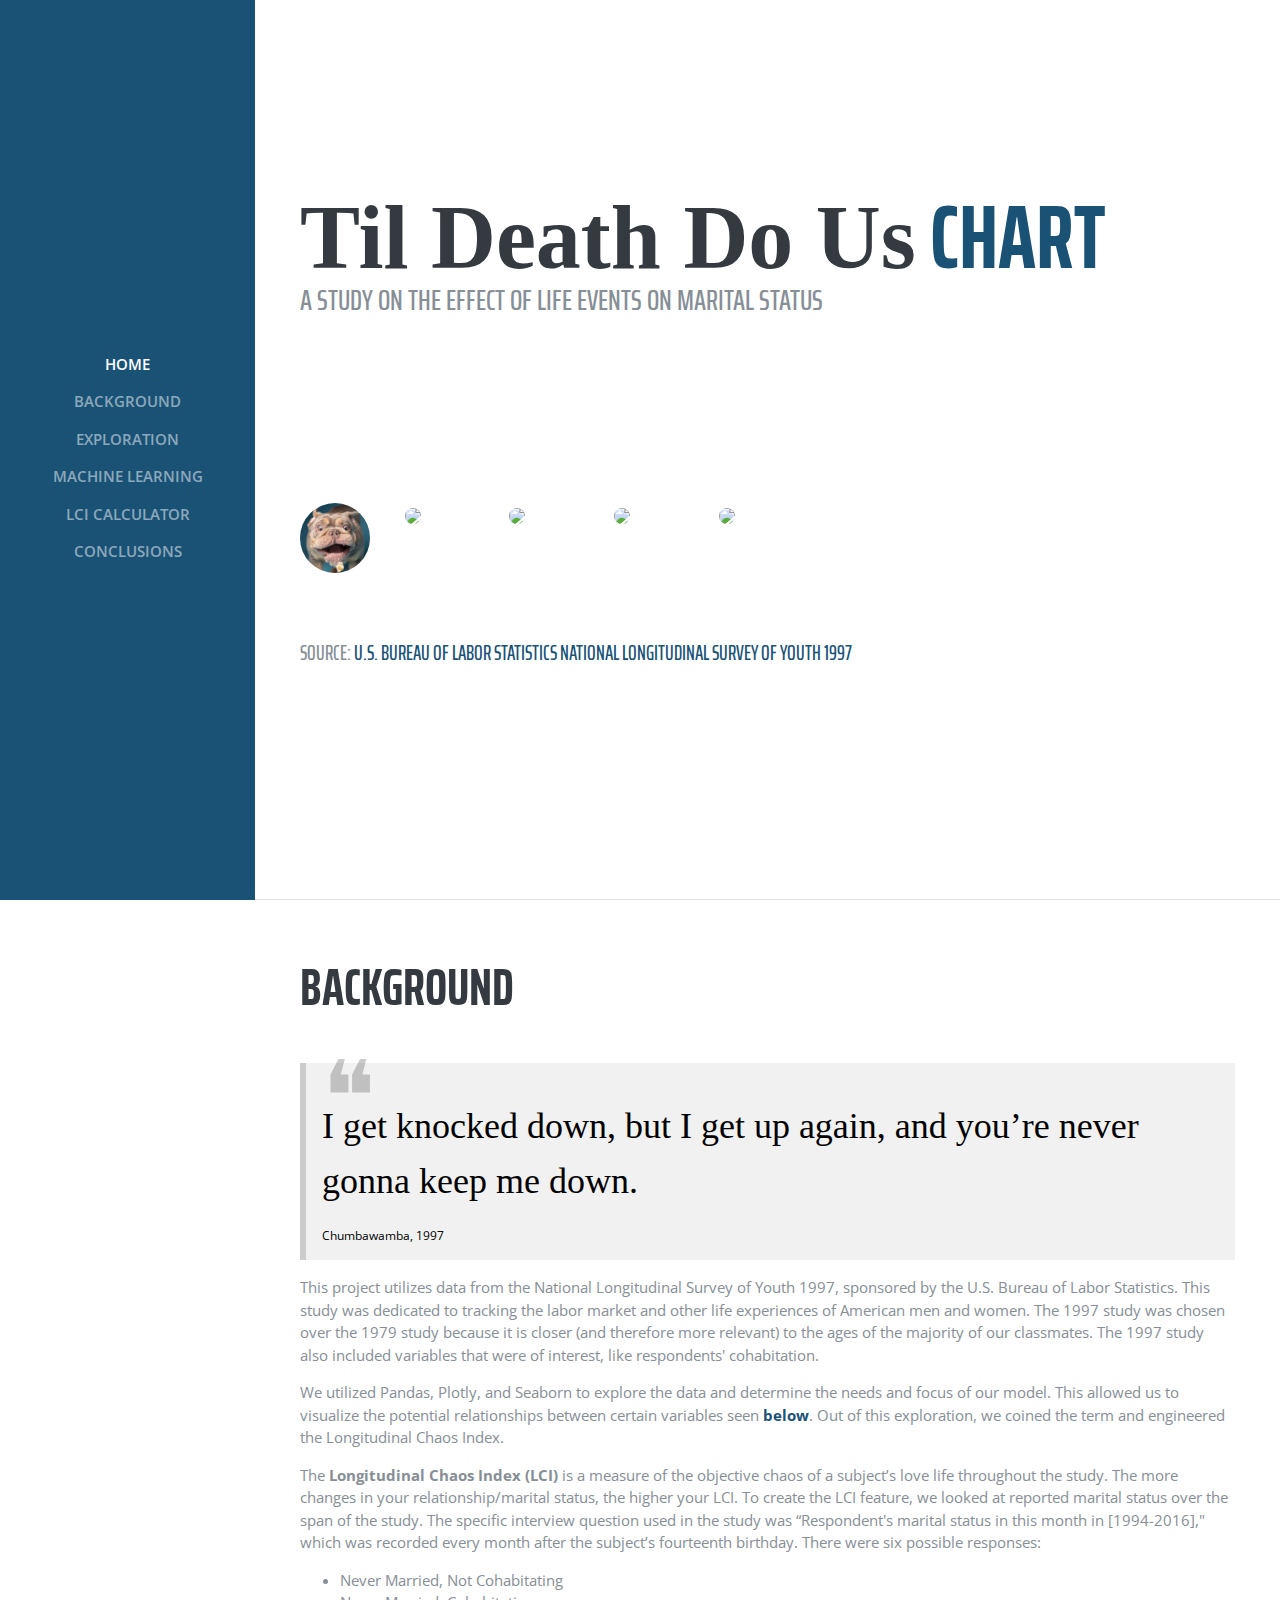
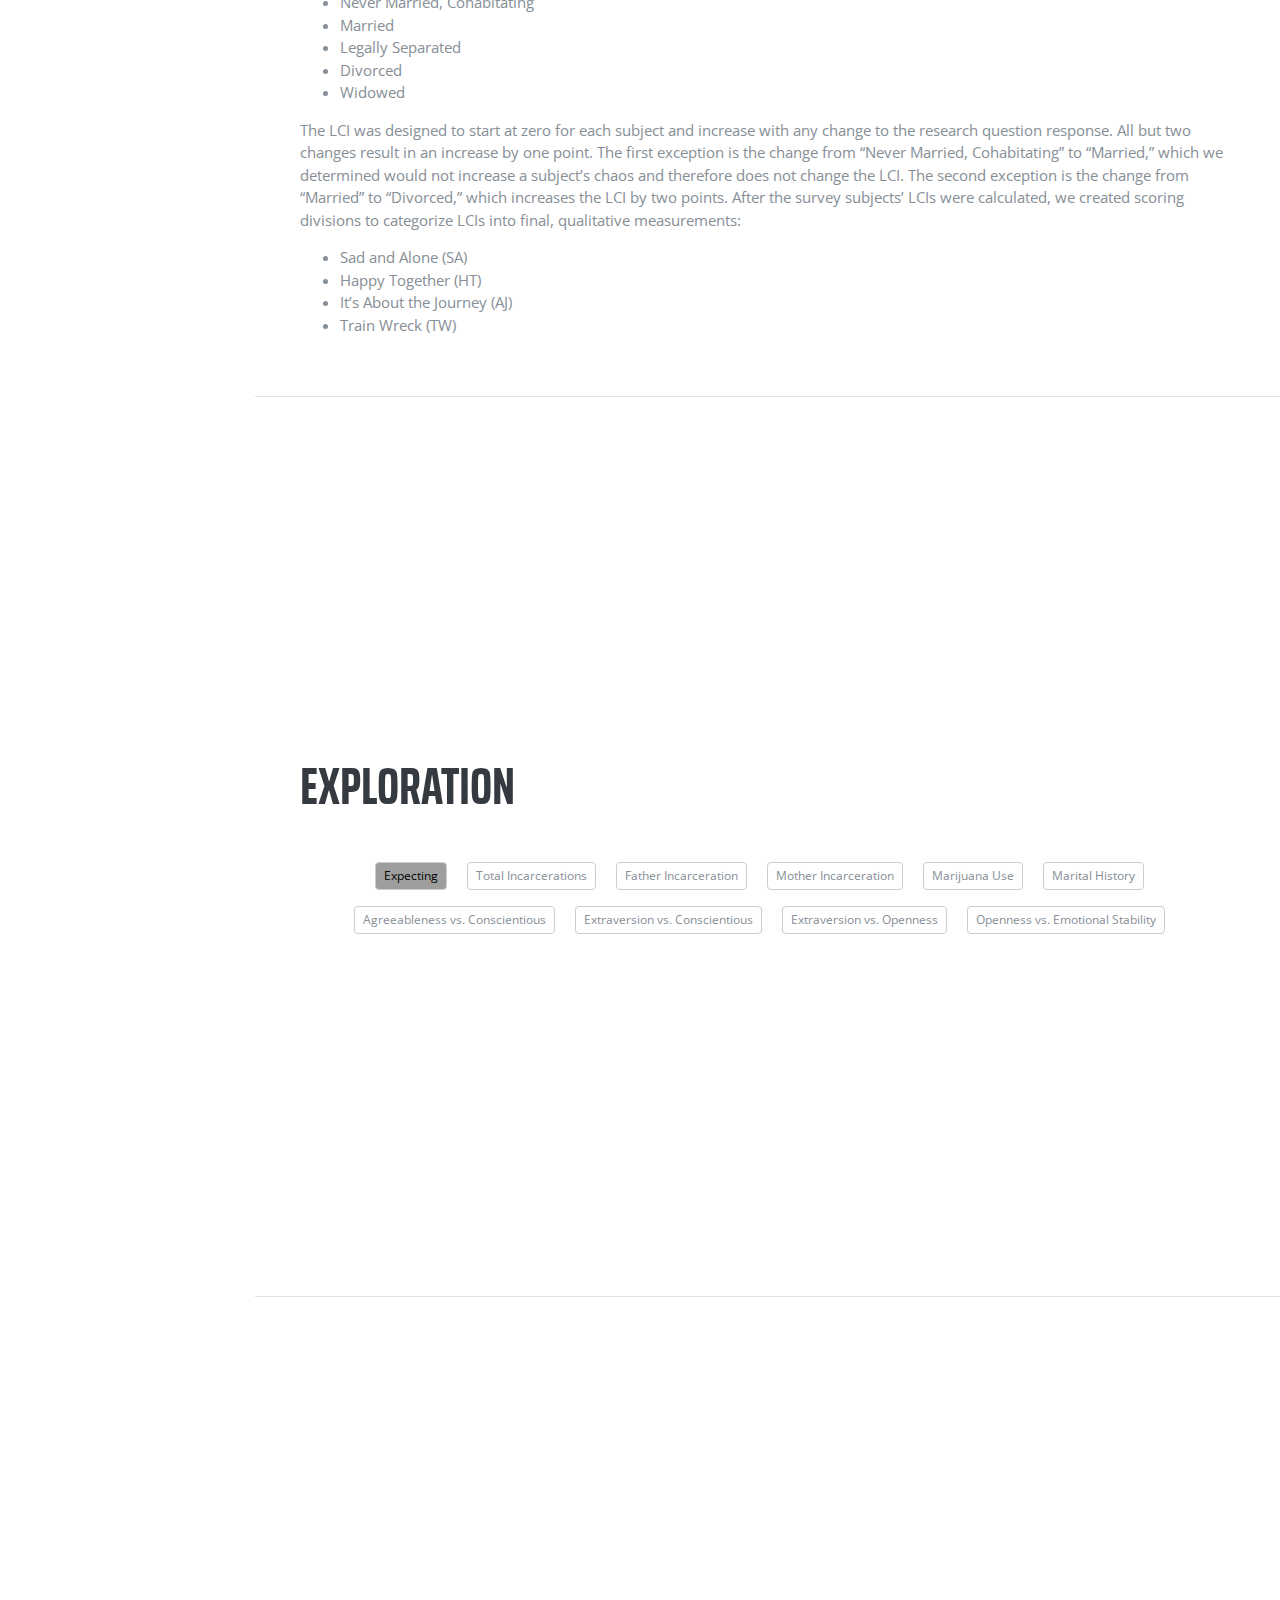
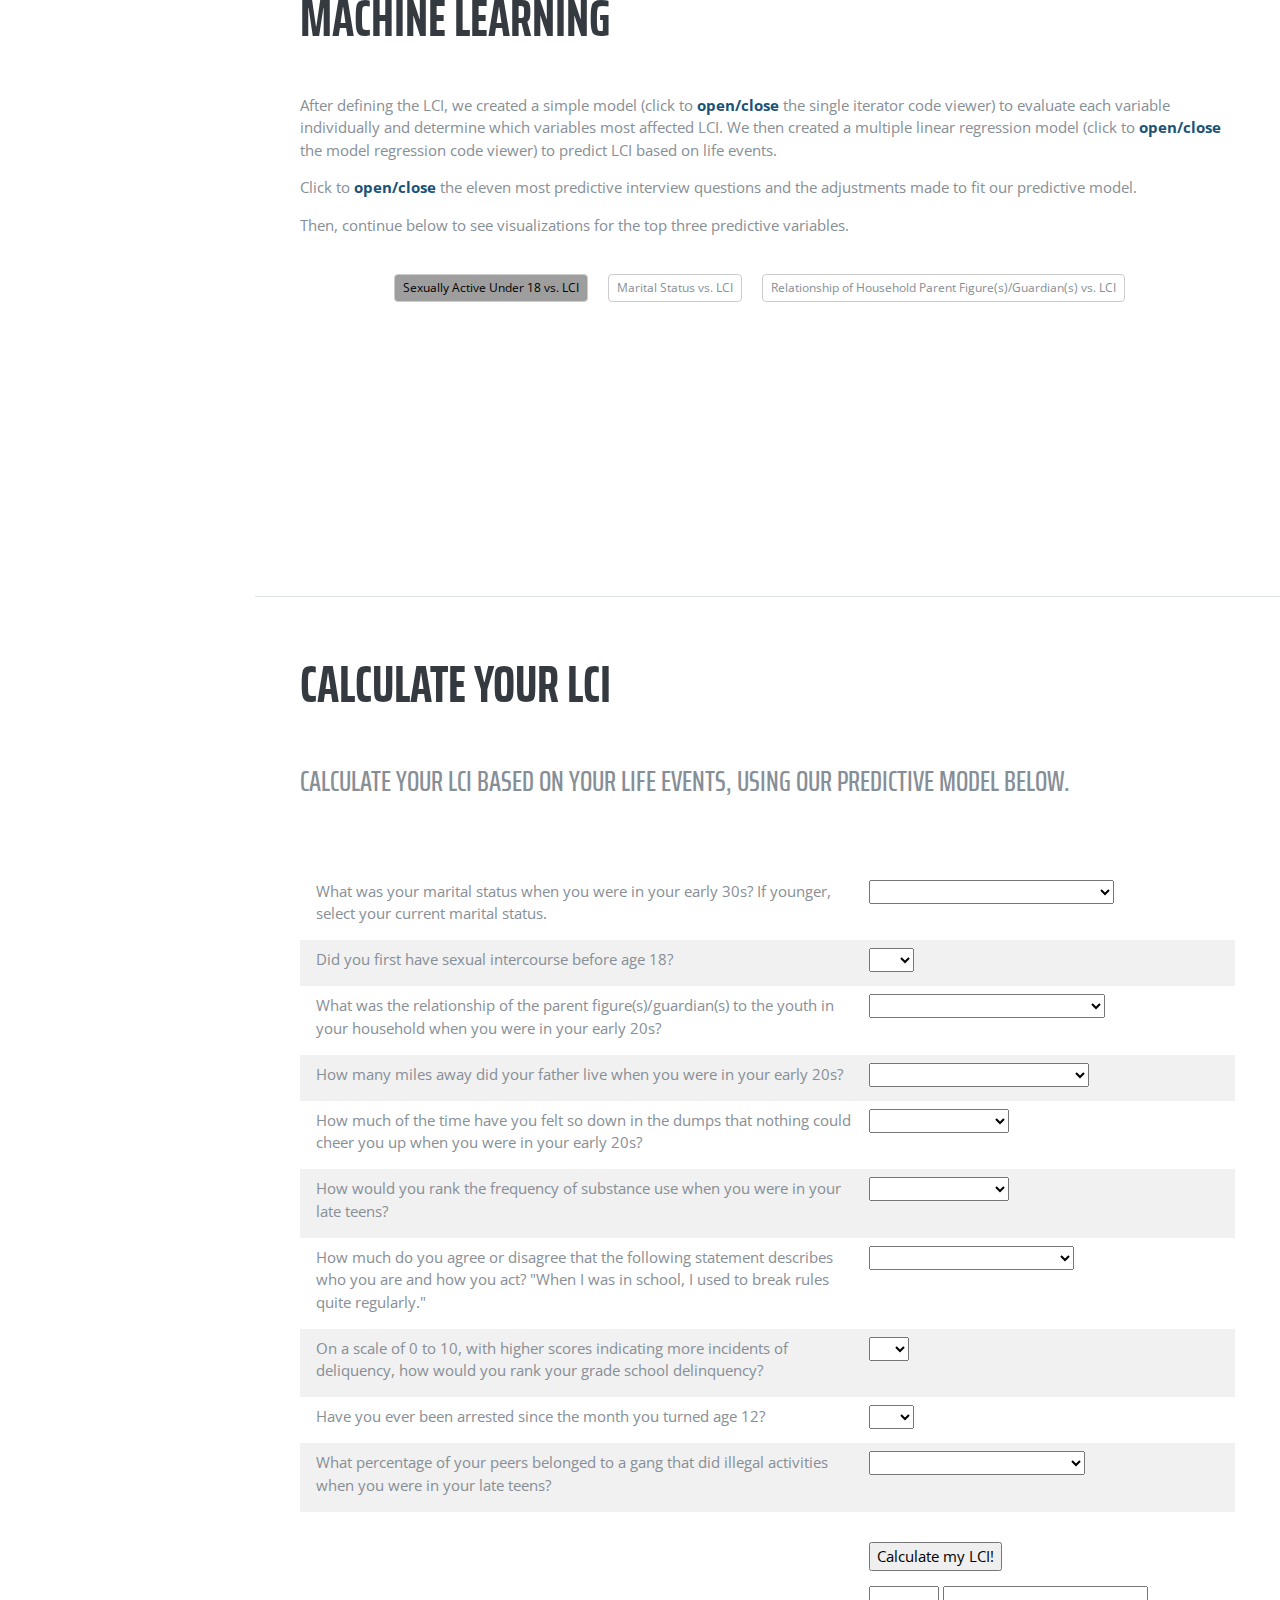
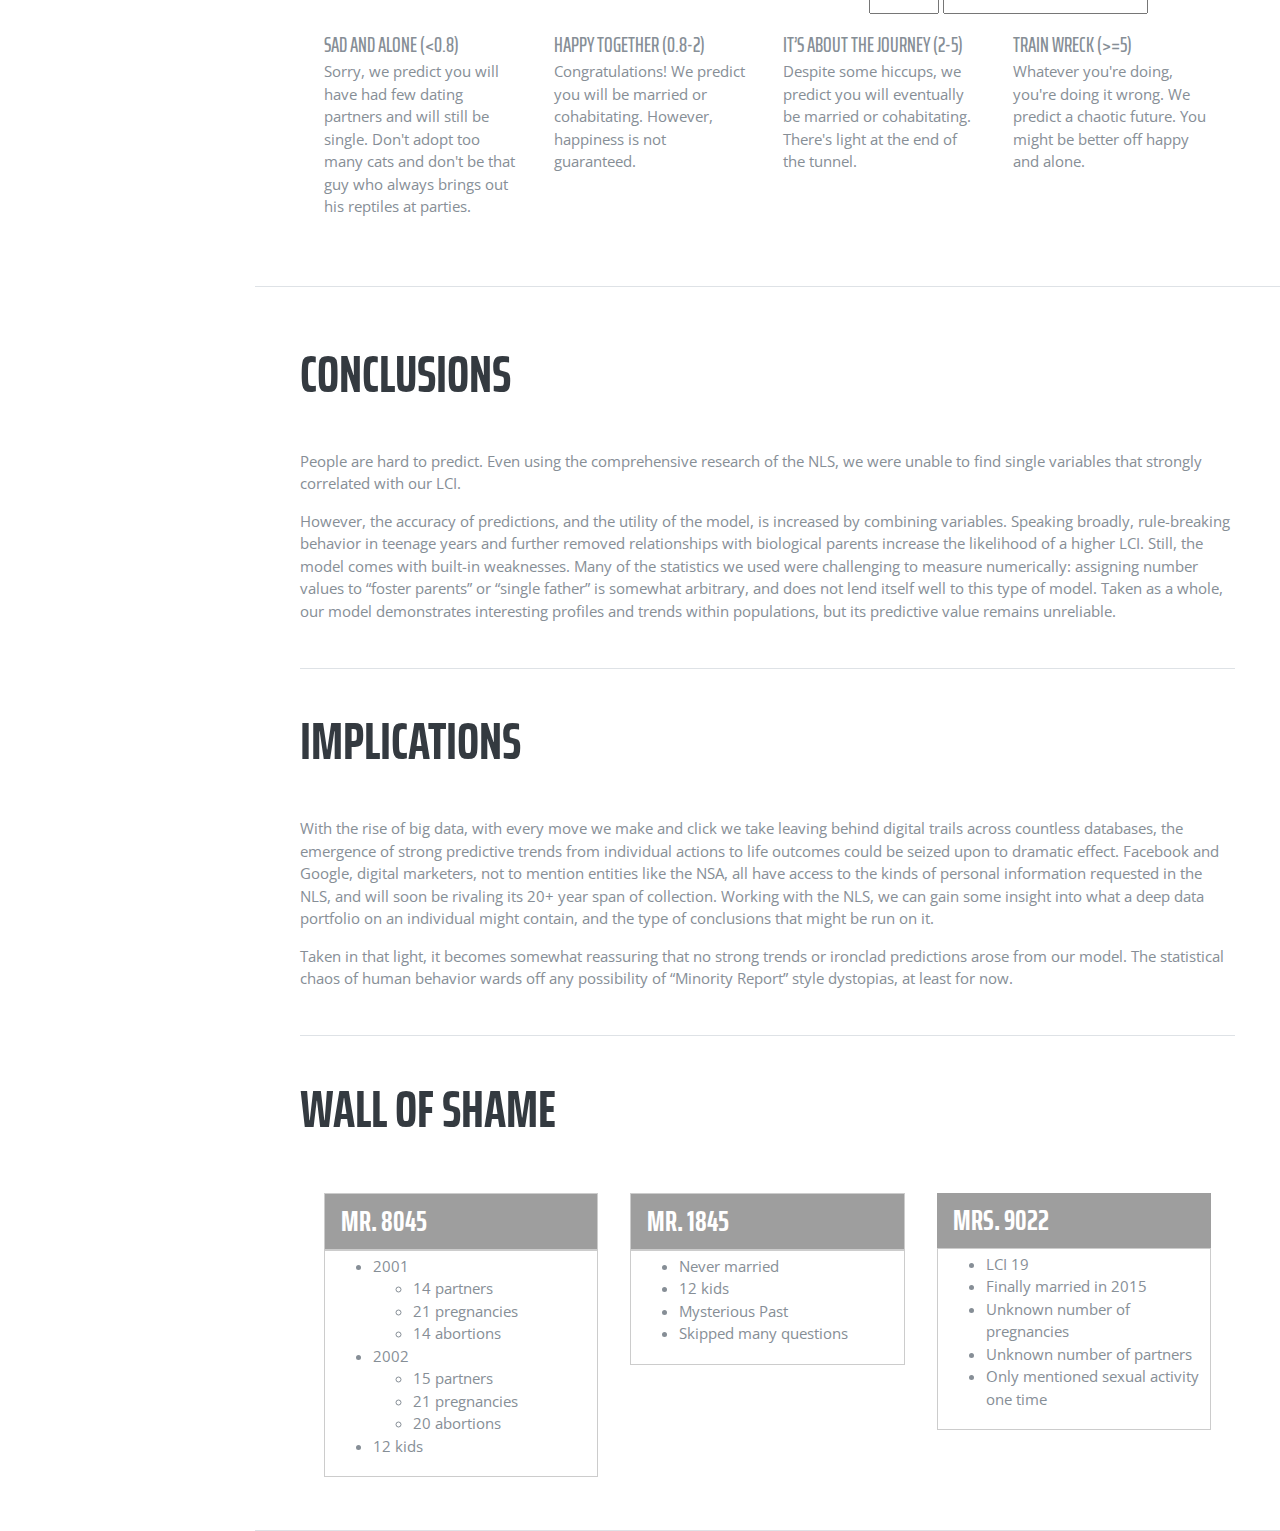
==== commit 9a527052: "typ" ====
--- a/index.html
+++ b/index.html
@@ -616,7 +616,7 @@
 
           <h2 class="mb-5">Implications</h2>
           <p>With the rise of big data, with every move we make and click we take leaving behind digital trails across countless databases, the emergence of strong predictive trends from individual actions to life outcomes could be seized upon to dramatic effect. Facebook and Google, digital marketers, not to mention entities like the NSA, all have access to the kinds of personal information requested in the NLS, and will soon be rivaling its 20+ year span of collection. Working with the NLS, we can gain some insight into what a deep data portfolio on an individual might contain, and the type of conclusions that might be run on it.</p>
-          <p>Taken in that light, it becomes somewhat reassuring that no strong trends or ironclad predictions arose from our model. The statistical chaos of human behavior wards of any possibility of “Minority Report” style dystopias, at least for now.</p>
+          <p>Taken in that light, it becomes somewhat reassuring that no strong trends or ironclad predictions arose from our model. The statistical chaos of human behavior wards off any possibility of “Minority Report” style dystopias, at least for now.</p>
           <br><hr><br>
 
           <h2 class="mb-5">Wall of Shame</h2>
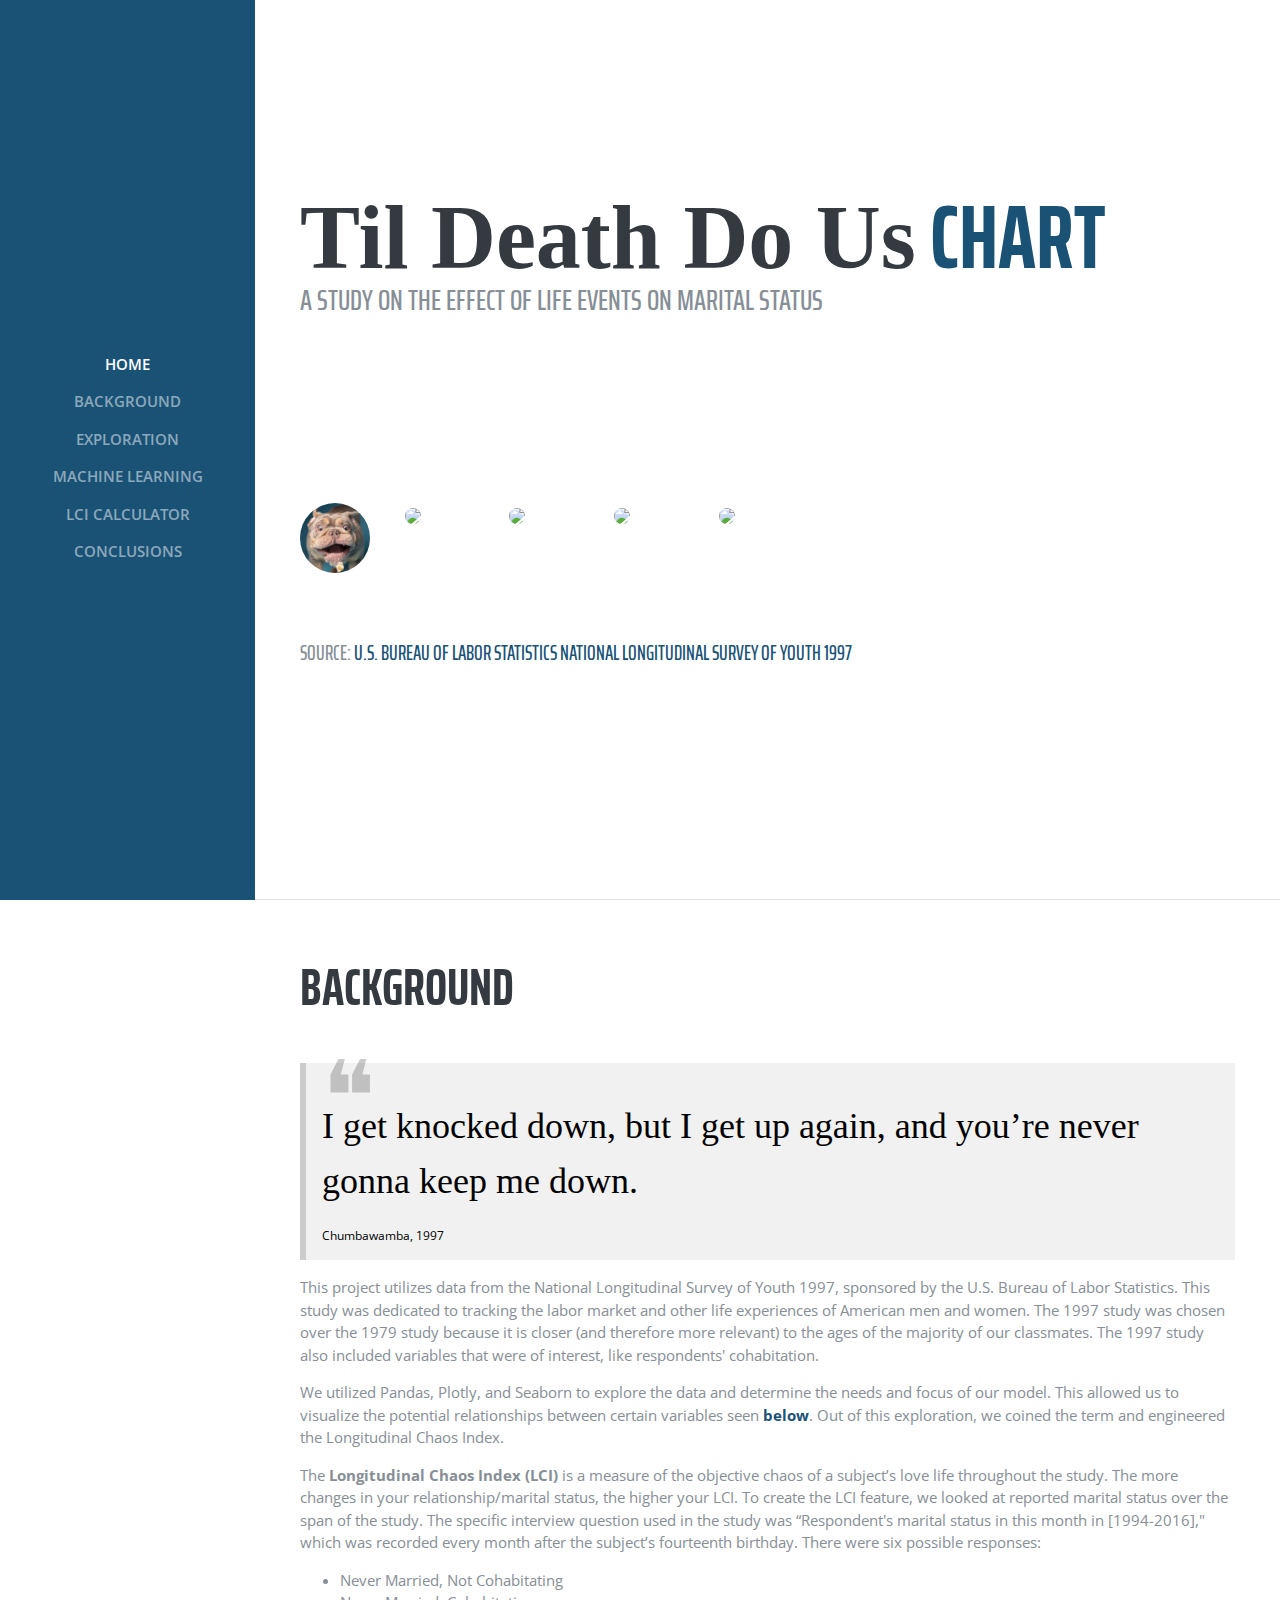
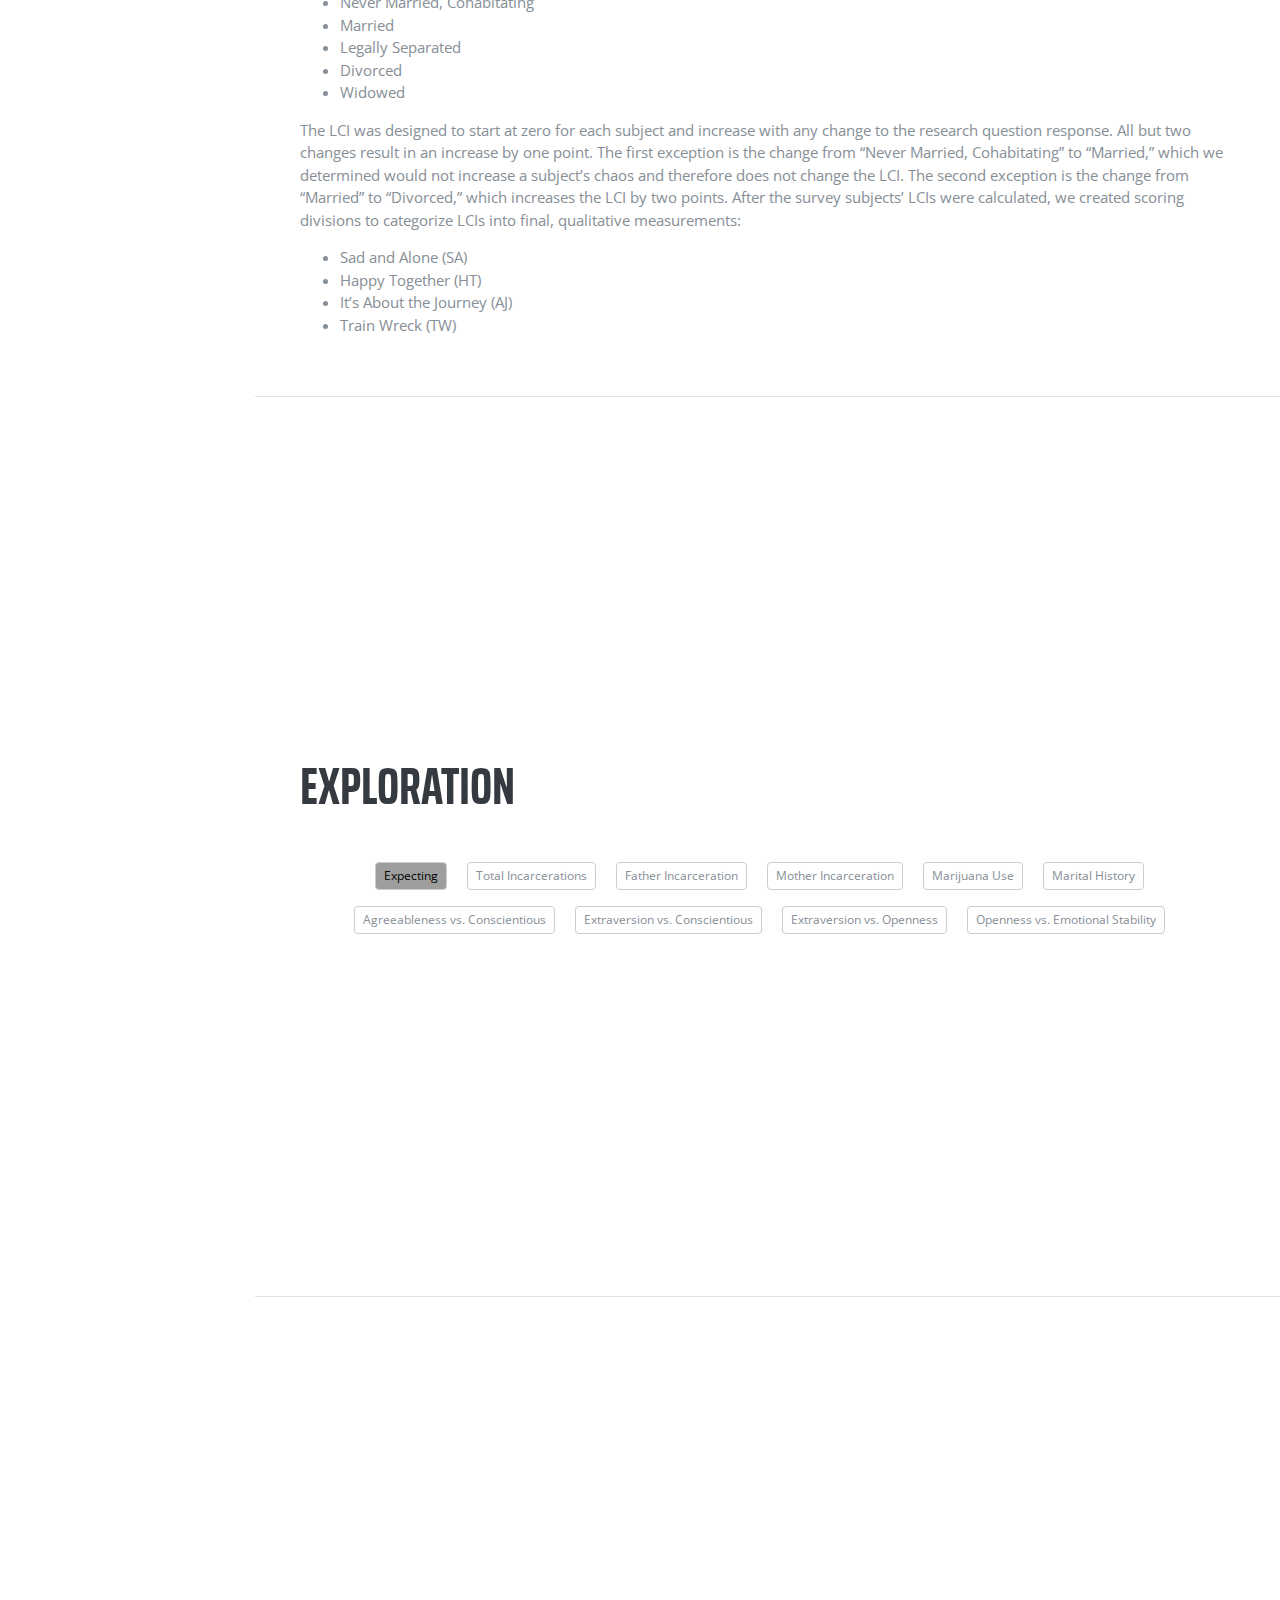
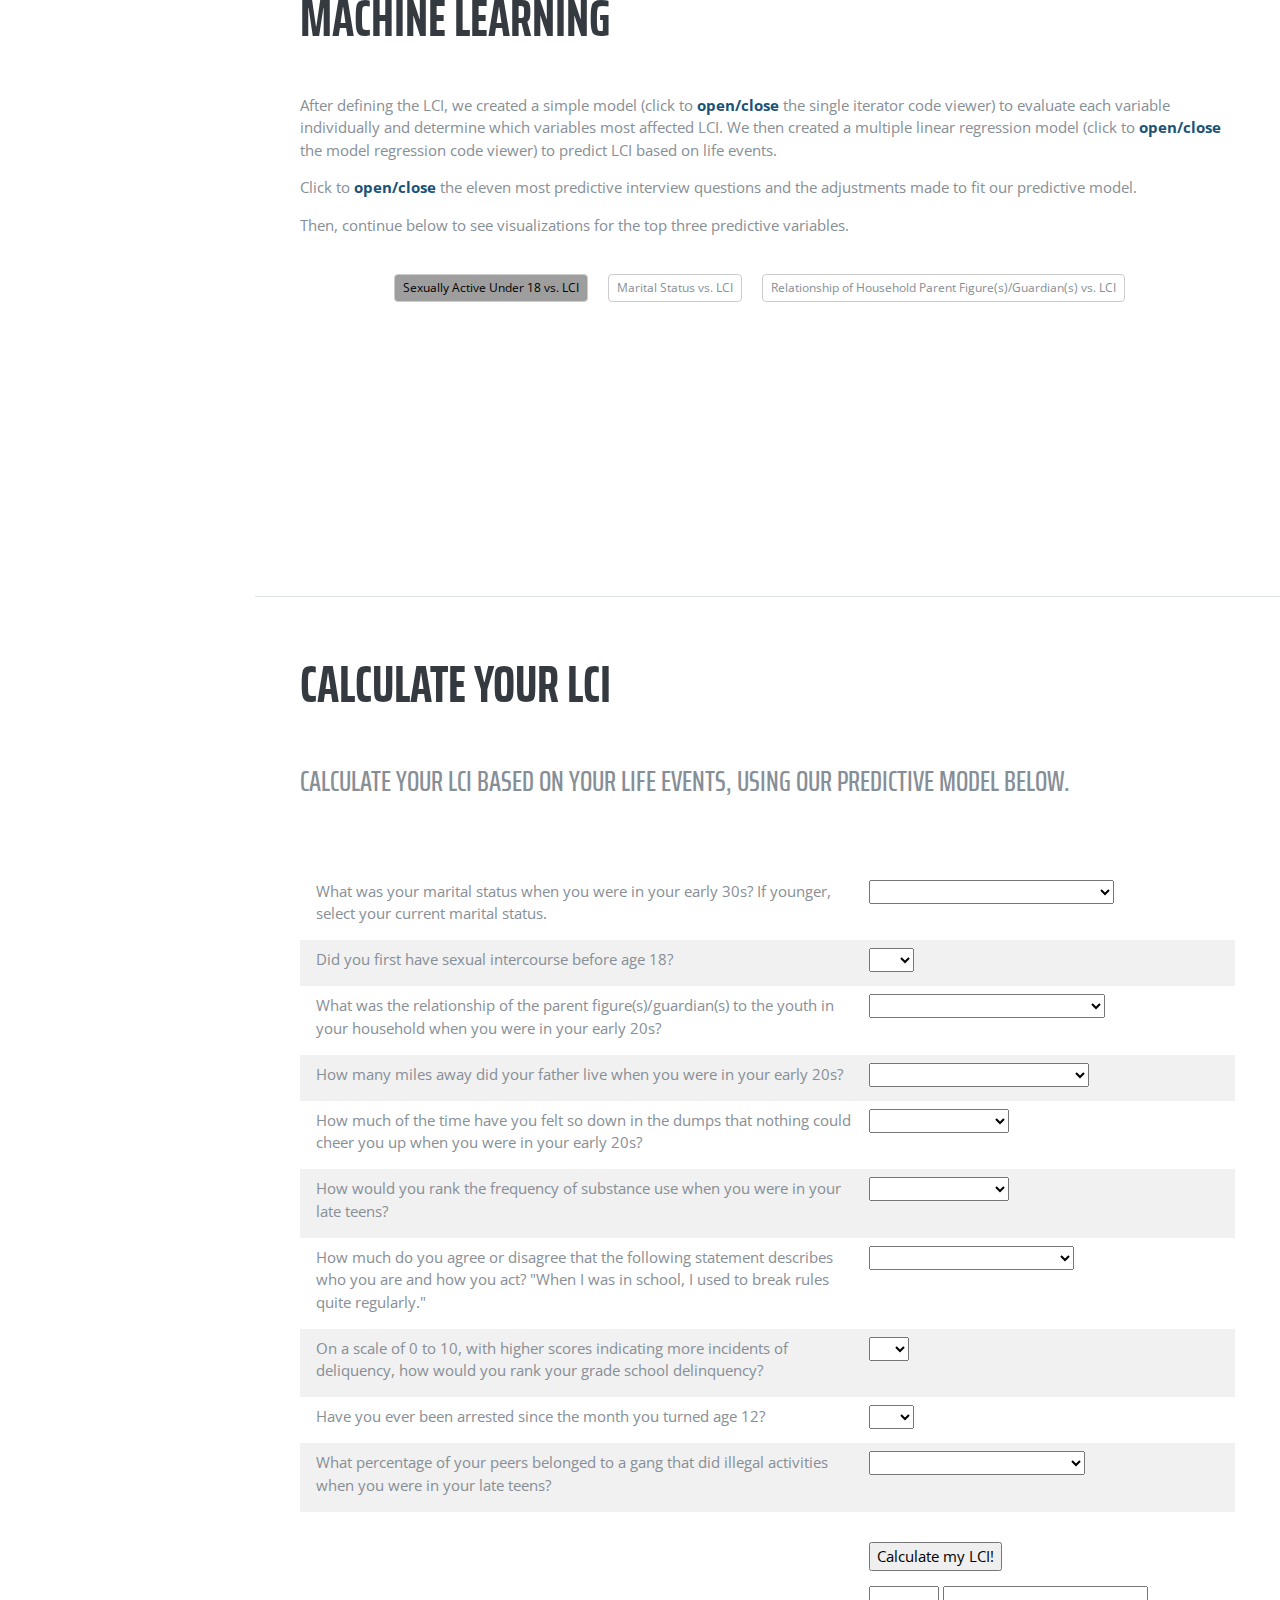
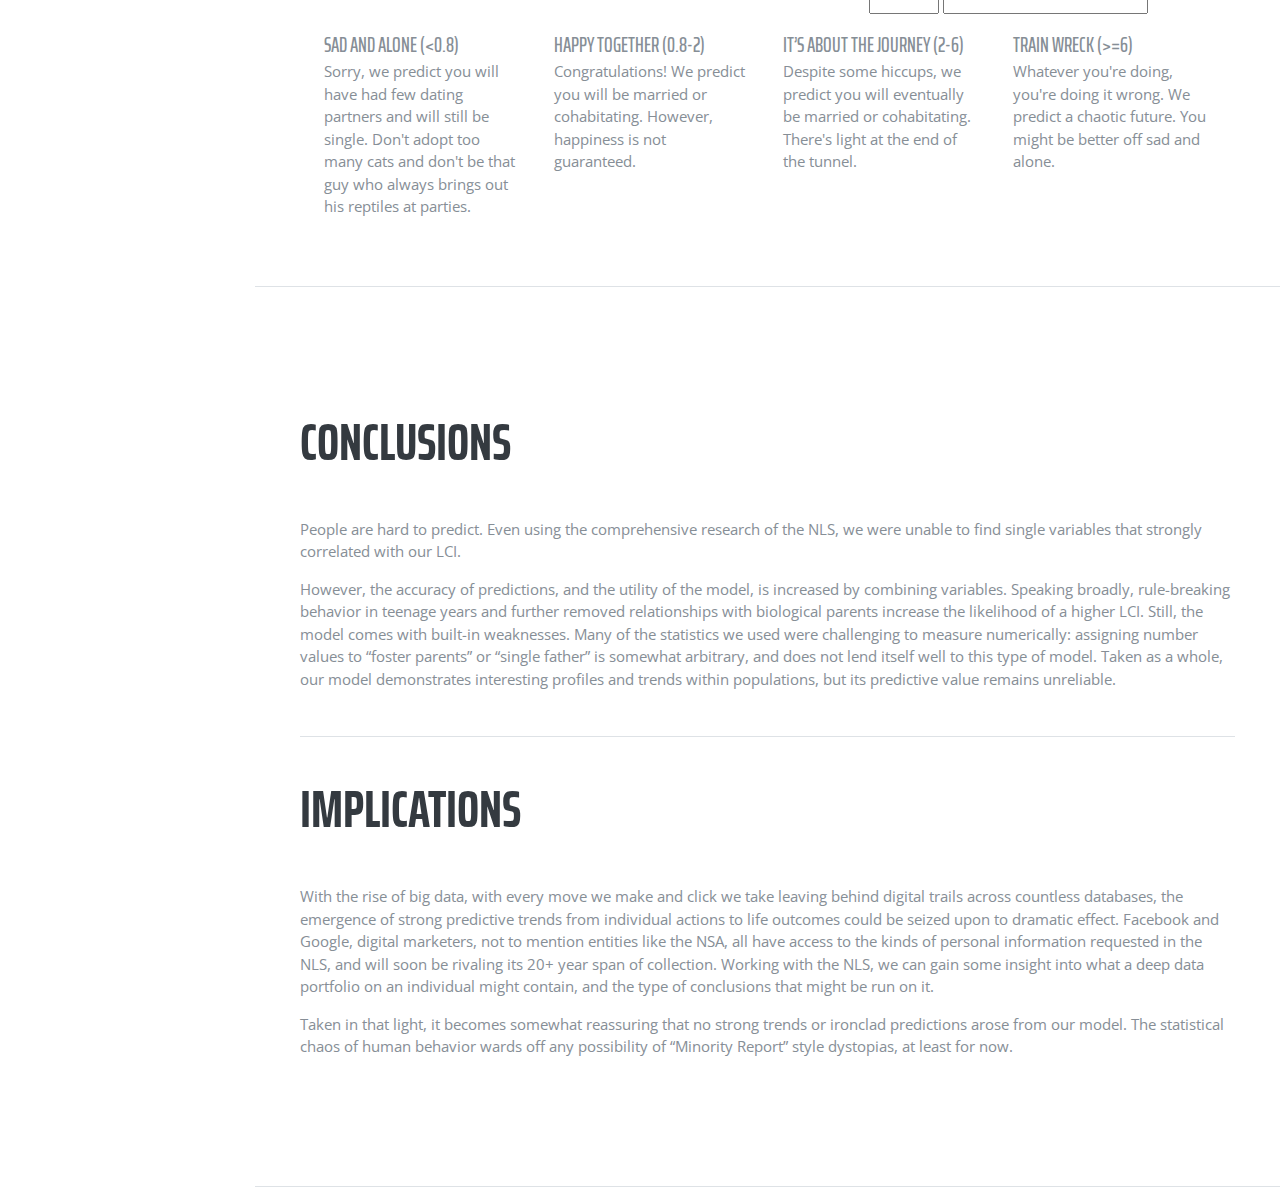
==== commit 5790a3bd: "demoday edits" ====
--- a/index.html
+++ b/index.html
@@ -596,12 +596,12 @@
               <p>Congratulations! We predict you will be married or cohabitating. However, happiness is not guaranteed.</p>
             </div>
             <div class="w3-col s3 w3-padding">
-              <div class='subheading'>It’s About the Journey (2-5)</div>
+              <div class='subheading'>It’s About the Journey (2-6)</div>
               <p>Despite some hiccups, we predict you will eventually be married or cohabitating. There's light at the end of the tunnel.</p>
             </div>
             <div class="w3-col s3 w3-padding">
-              <div class='subheading'>Train Wreck (>=5)</div>
-              <p>Whatever you're doing, you're doing it wrong. We predict a chaotic future. You might be better off happy and alone.</p>
+              <div class='subheading'>Train Wreck (>=6)</div>
+              <p>Whatever you're doing, you're doing it wrong. We predict a chaotic future. You might be better off sad and alone.</p>
             </div>
           </div>
       </section>
@@ -617,7 +617,7 @@
           <h2 class="mb-5">Implications</h2>
           <p>With the rise of big data, with every move we make and click we take leaving behind digital trails across countless databases, the emergence of strong predictive trends from individual actions to life outcomes could be seized upon to dramatic effect. Facebook and Google, digital marketers, not to mention entities like the NSA, all have access to the kinds of personal information requested in the NLS, and will soon be rivaling its 20+ year span of collection. Working with the NLS, we can gain some insight into what a deep data portfolio on an individual might contain, and the type of conclusions that might be run on it.</p>
           <p>Taken in that light, it becomes somewhat reassuring that no strong trends or ironclad predictions arose from our model. The statistical chaos of human behavior wards off any possibility of “Minority Report” style dystopias, at least for now.</p>
-          <br><hr><br>
+          <!-- <br><hr><br>
 
           <h2 class="mb-5">Wall of Shame</h2>
           <div class="w3-row-padding">
@@ -672,7 +672,7 @@
               </ul>
             </div>
           </div>
-        </div>         
+        </div>          -->
         </div>
       </section>
 
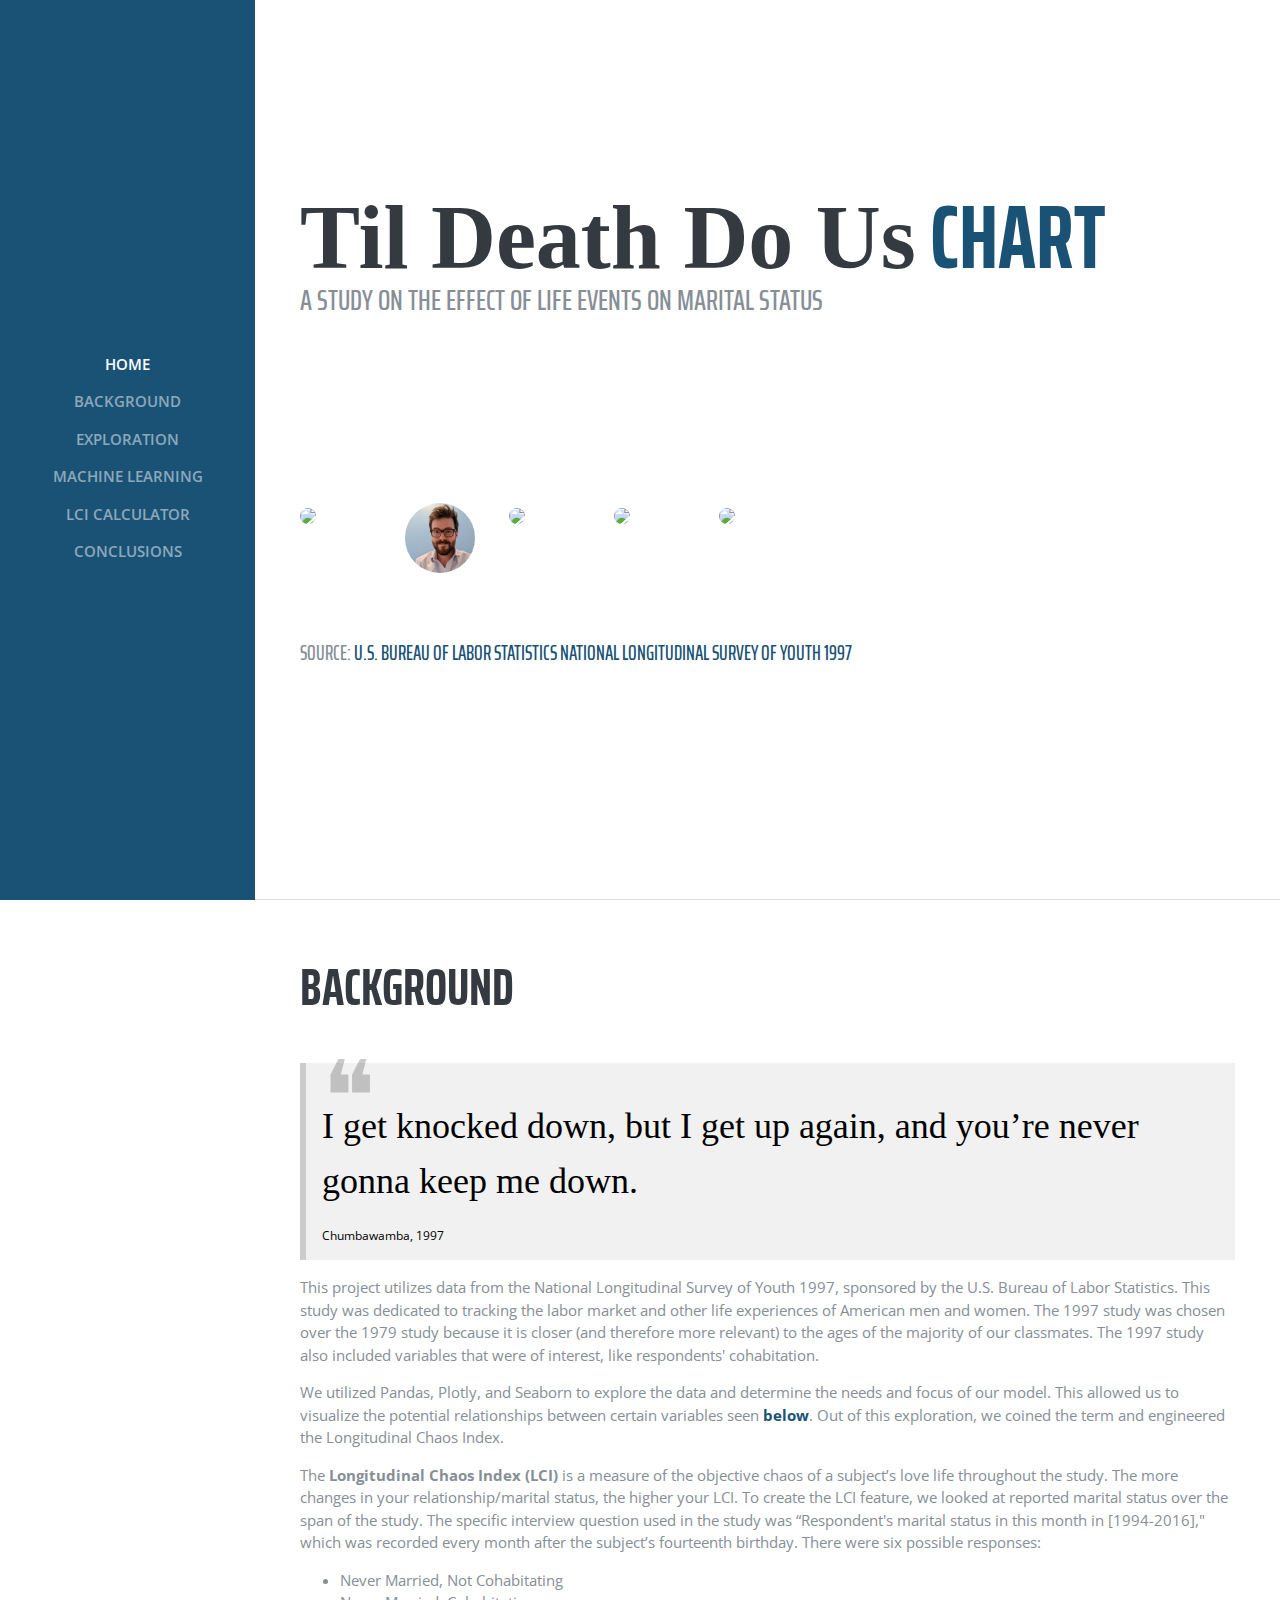
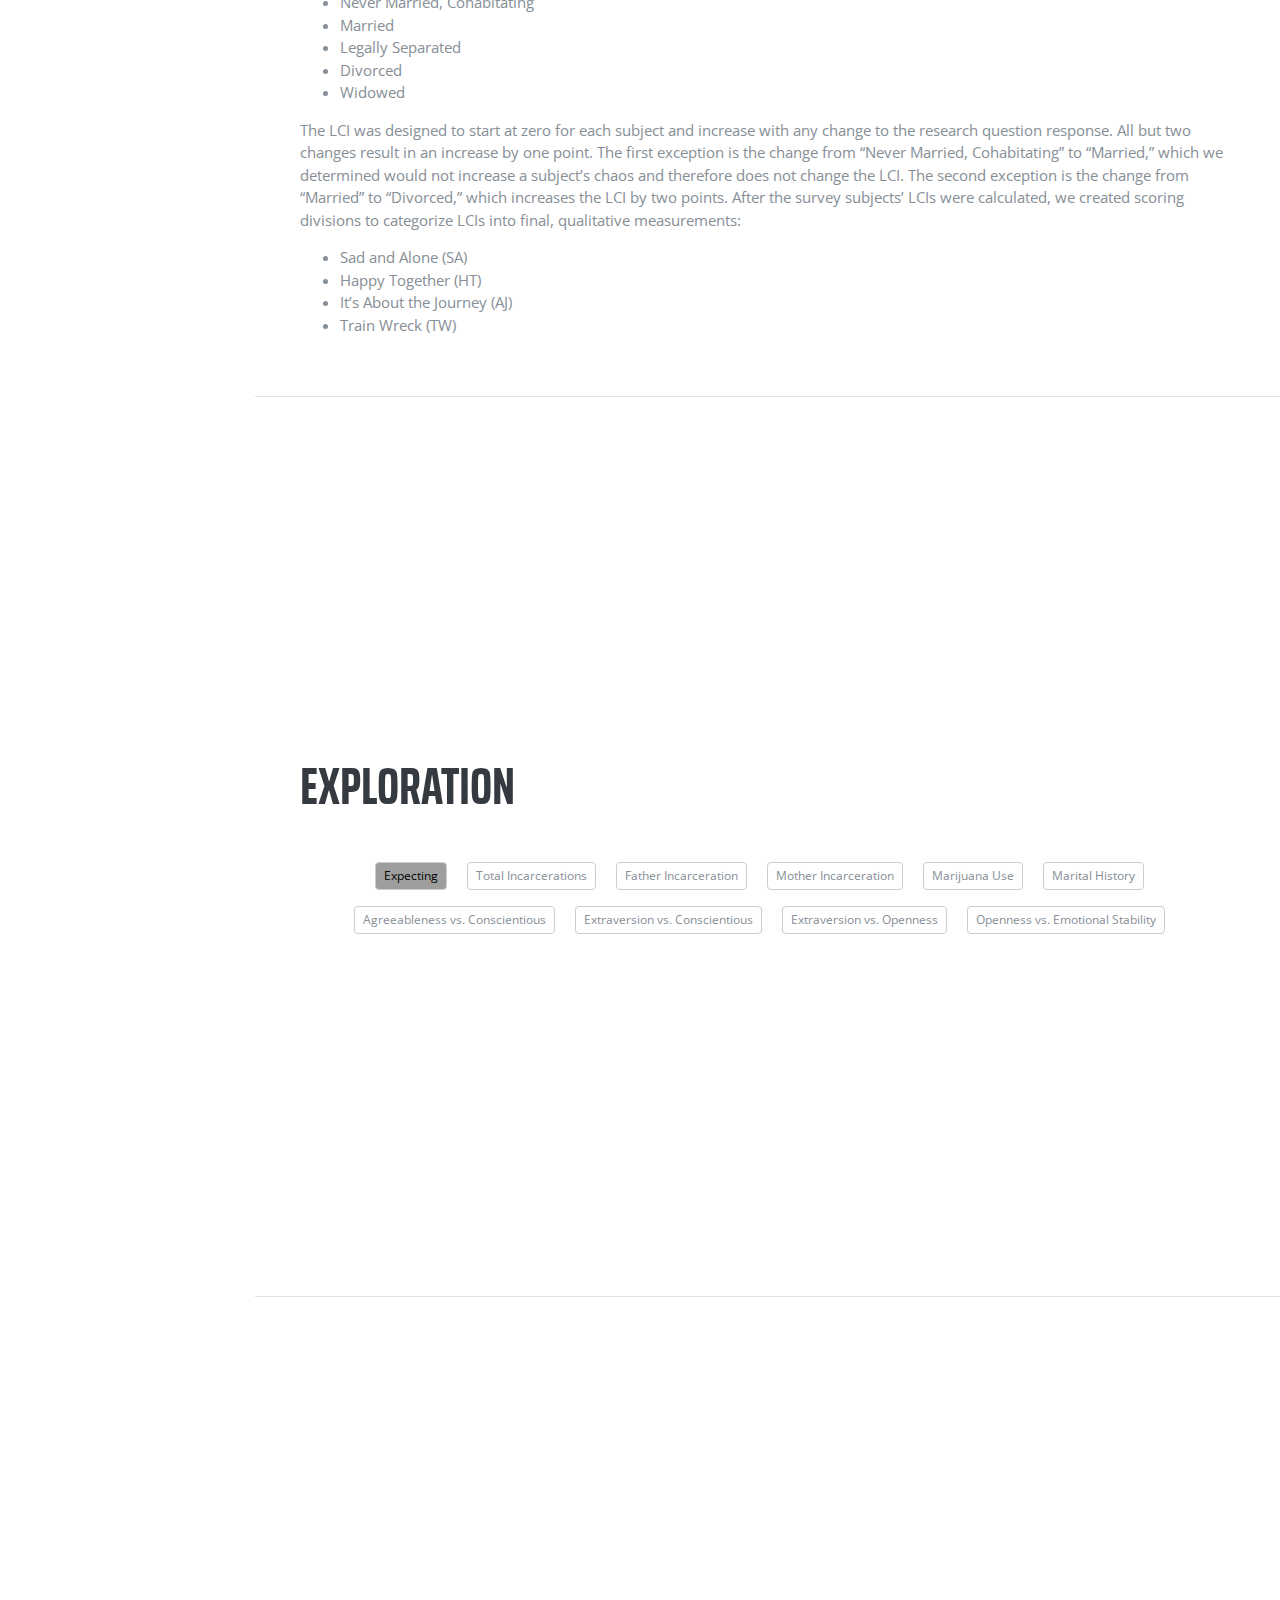
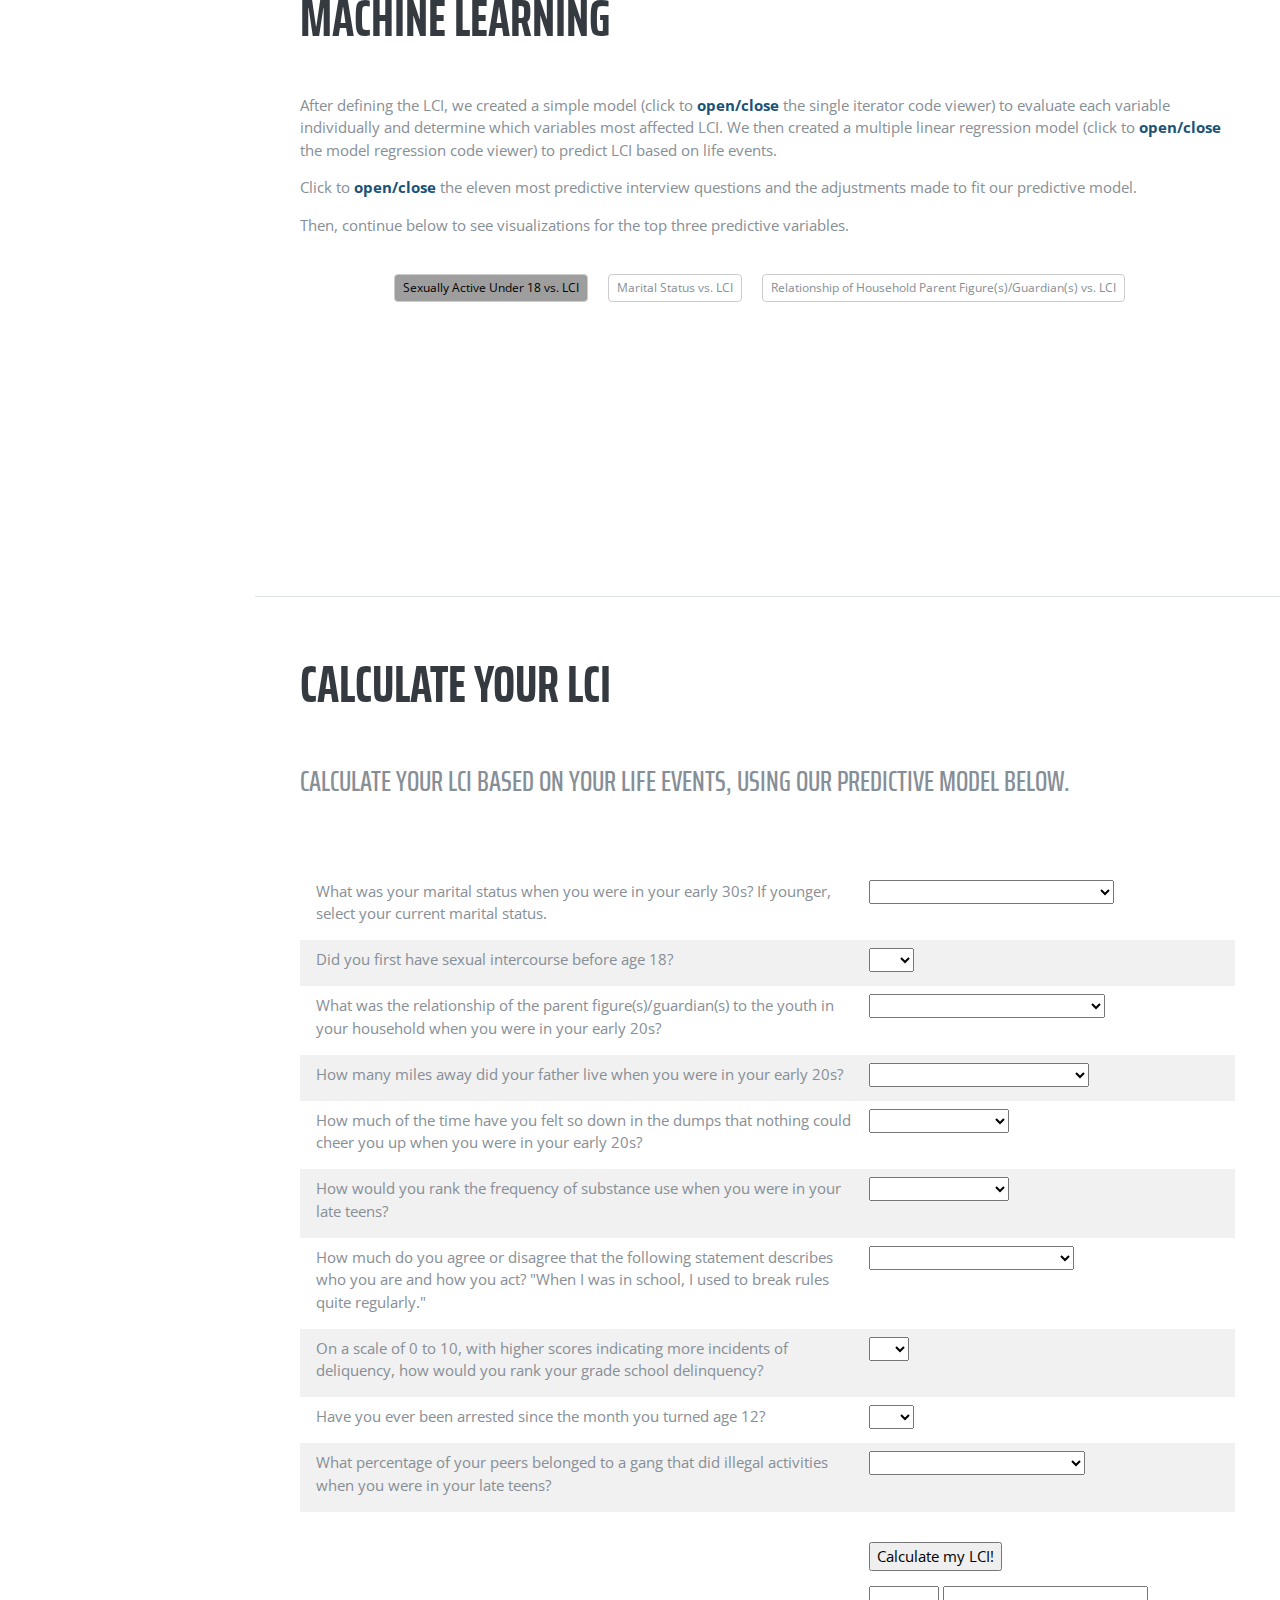
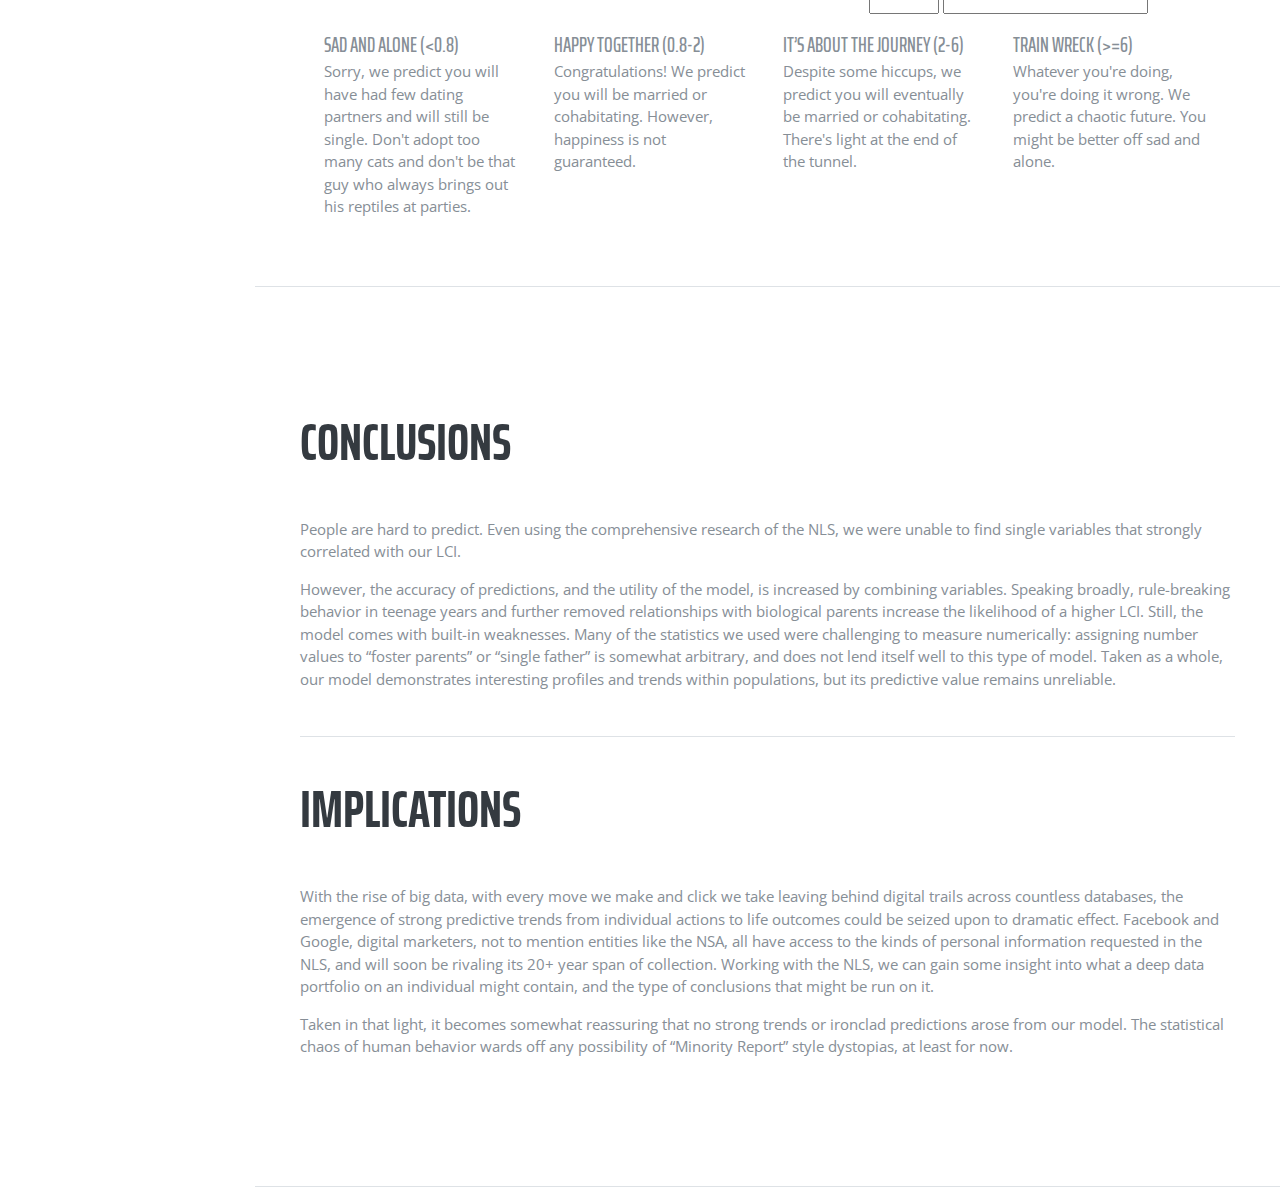
==== commit ba6136c5: "update photos + add portfolio/linkedin" ====
--- a/index.html
+++ b/index.html
@@ -78,7 +78,7 @@
 
           <div class='col-20'>
             <div class="w3-tooltip">
-              <img src="img/scott_1.png" class="w3-round w3-hover-opacity avatar" style="width:70px">
+              <a href='https://www.linkedin.com/in/scott-mcalister-a065a980/' target='_blank'><img src="img/scott.png" class="w3-round w3-hover-opacity avatar" style="width:70px"></a>
               <span class="w3-text w3-round w3-tag w3-small w3-white" style="position:absolute; width:140px; left:-35px; bottom:-25px">
                 <font color=#1A5276>
                   Scott Mcalister
@@ -89,7 +89,7 @@
 
           <div class='col-20'>
             <div class="w3-tooltip">
-              <img src="img/thomas.png" class="w3-round w3-hover-opacity avatar" style="width:70px">
+              <a href='https://www.linkedin.com/in/thomas-james-oldfield/' target='_blank'><img src="img/thomas.jpg" class="w3-round w3-hover-opacity avatar" style="width:70px"></a>
               <span class="w3-text w3-round w3-tag w3-small w3-white" style="position:absolute; width:140px; left:-35px; bottom:-25px">
                 <font color=#1A5276>
                 Thomas Oldfield
@@ -100,7 +100,7 @@
 
           <div class='col-20'>
             <div class="w3-tooltip">
-              <img src="img/heather.png" class="w3-round w3-hover-opacity avatar" style="width:70px">
+              <a href='https://www.linkedin.com/in/heatherrodneyms/' target='_blank'><img src="img/heather.jpg" class="w3-round w3-hover-opacity avatar" style="width:70px"></a>
               <span class="w3-text w3-round w3-tag w3-small w3-white" style="position:absolute; width:140px; left:-35px; bottom:-25px">
                 <font color=#1A5276>
                 Heather Rodney
@@ -111,7 +111,7 @@
 
           <div class='col-20'>
             <div class="w3-tooltip">
-              <img src="img/brian.png" class="w3-round w3-hover-opacity avatar" style="width:70px">
+              <a href='https://www.linkedin.com/in/brianrotolo/' target='_blank'><img src="img/brian.jpg" class="w3-round w3-hover-opacity avatar" style="width:70px"></a>
               <span class="w3-text w3-round w3-tag w3-small w3-white" style="position:absolute; width:140px; left:-35px; bottom:-25px">
                 <font color=#1A5276>
                 Brian Rotolo
@@ -122,7 +122,7 @@
 
           <div class='col-20'>
             <div class="w3-tooltip">
-              <img src="img/elizabeth.png" class="w3-round w3-hover-opacity avatar" style="width:70px"></a>
+              <a href='https://yimej.github.io' target='_blank'><img src="img/elizabeth.png" class="w3-round w3-hover-opacity avatar" style="width:70px"></a>
               <span class="w3-text w3-round w3-tag w3-small w3-white" style="position:absolute; width:140px; left:-35px; top:110%">
                 <font color=#1A5276>
                 Elizabeth Yim
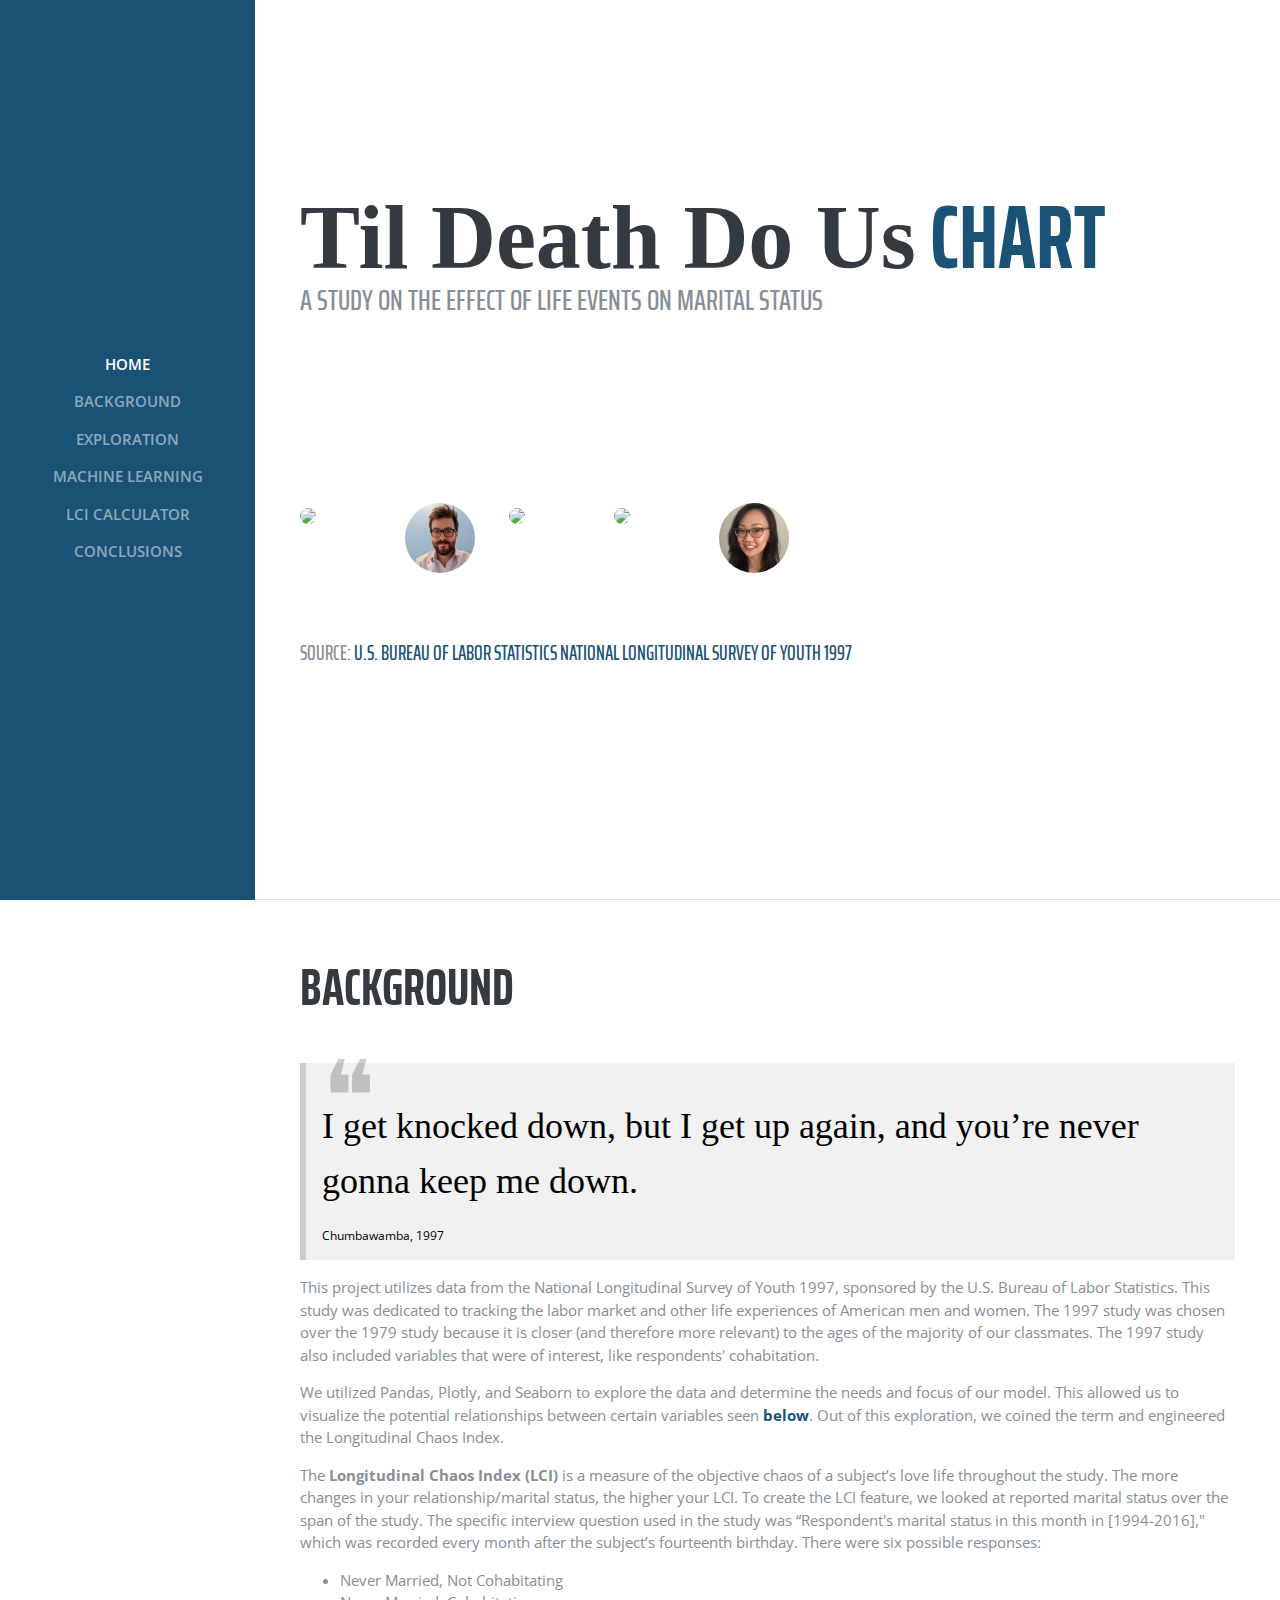
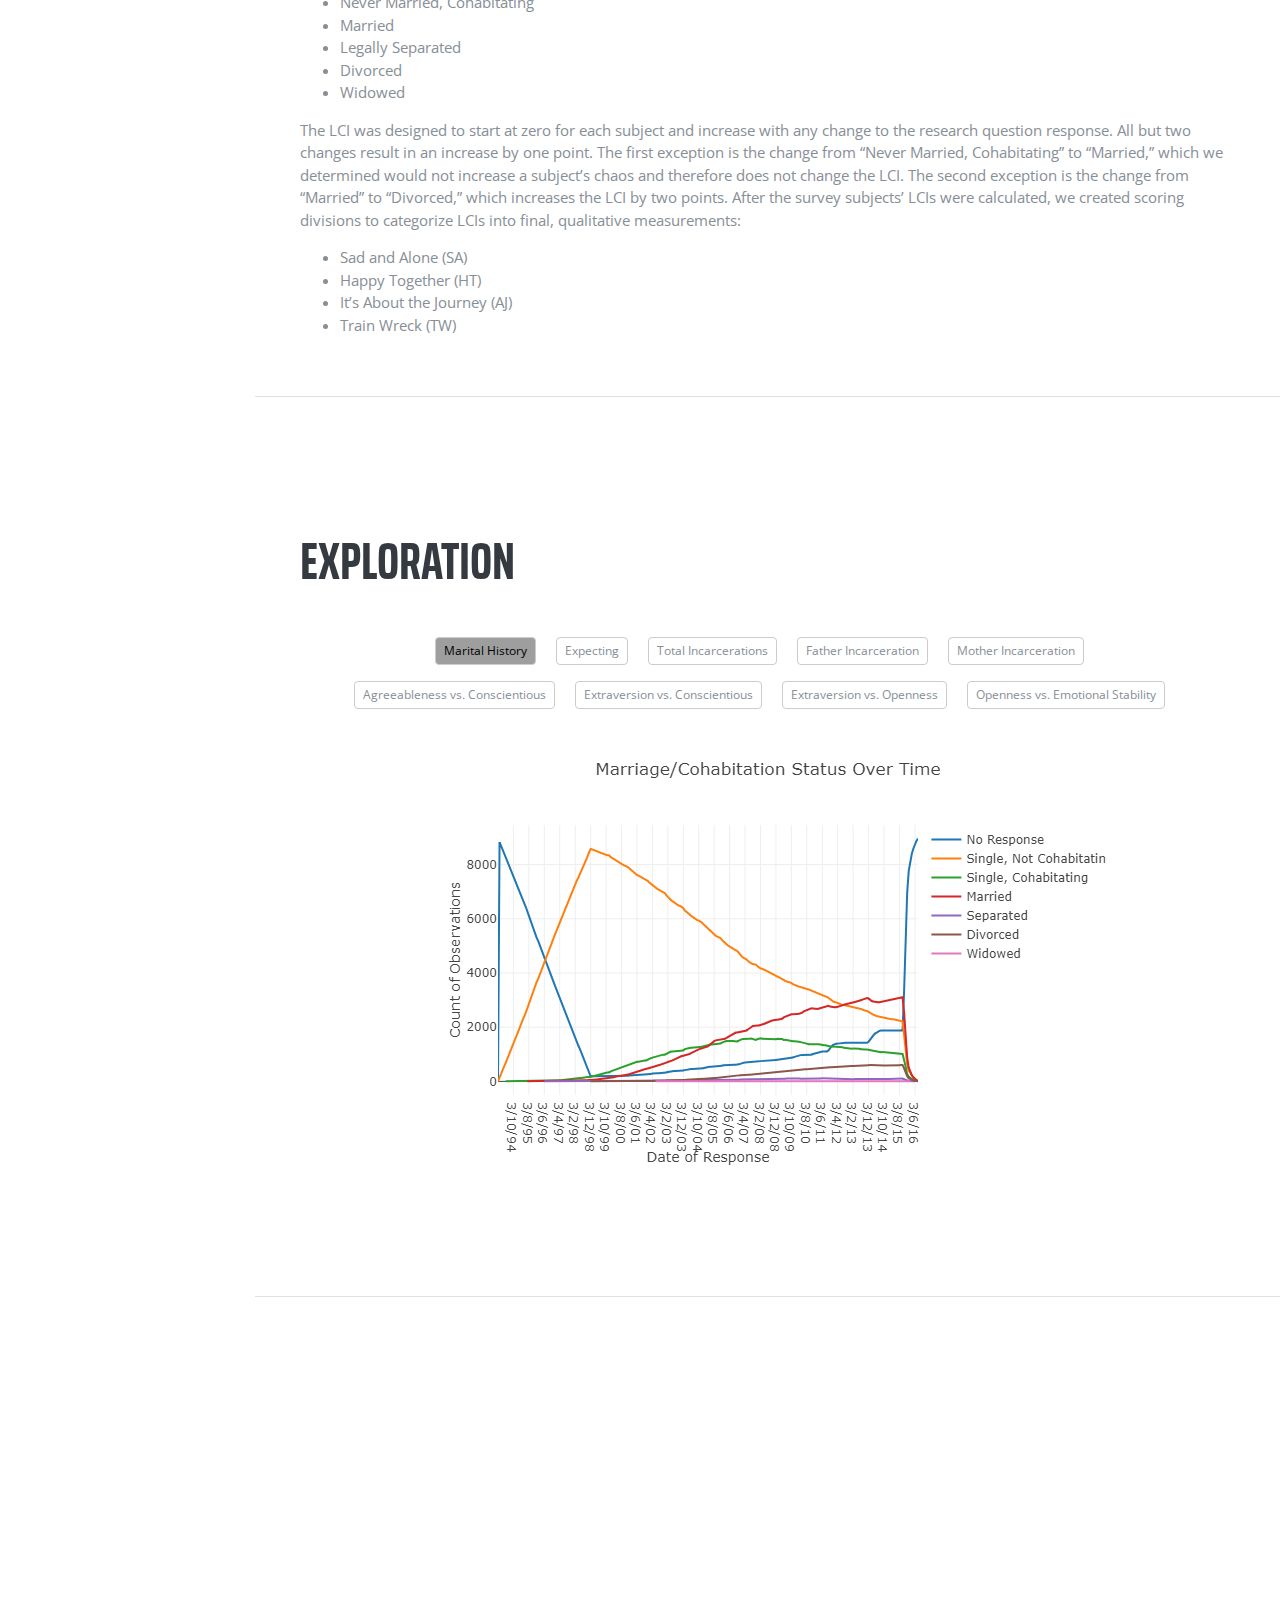
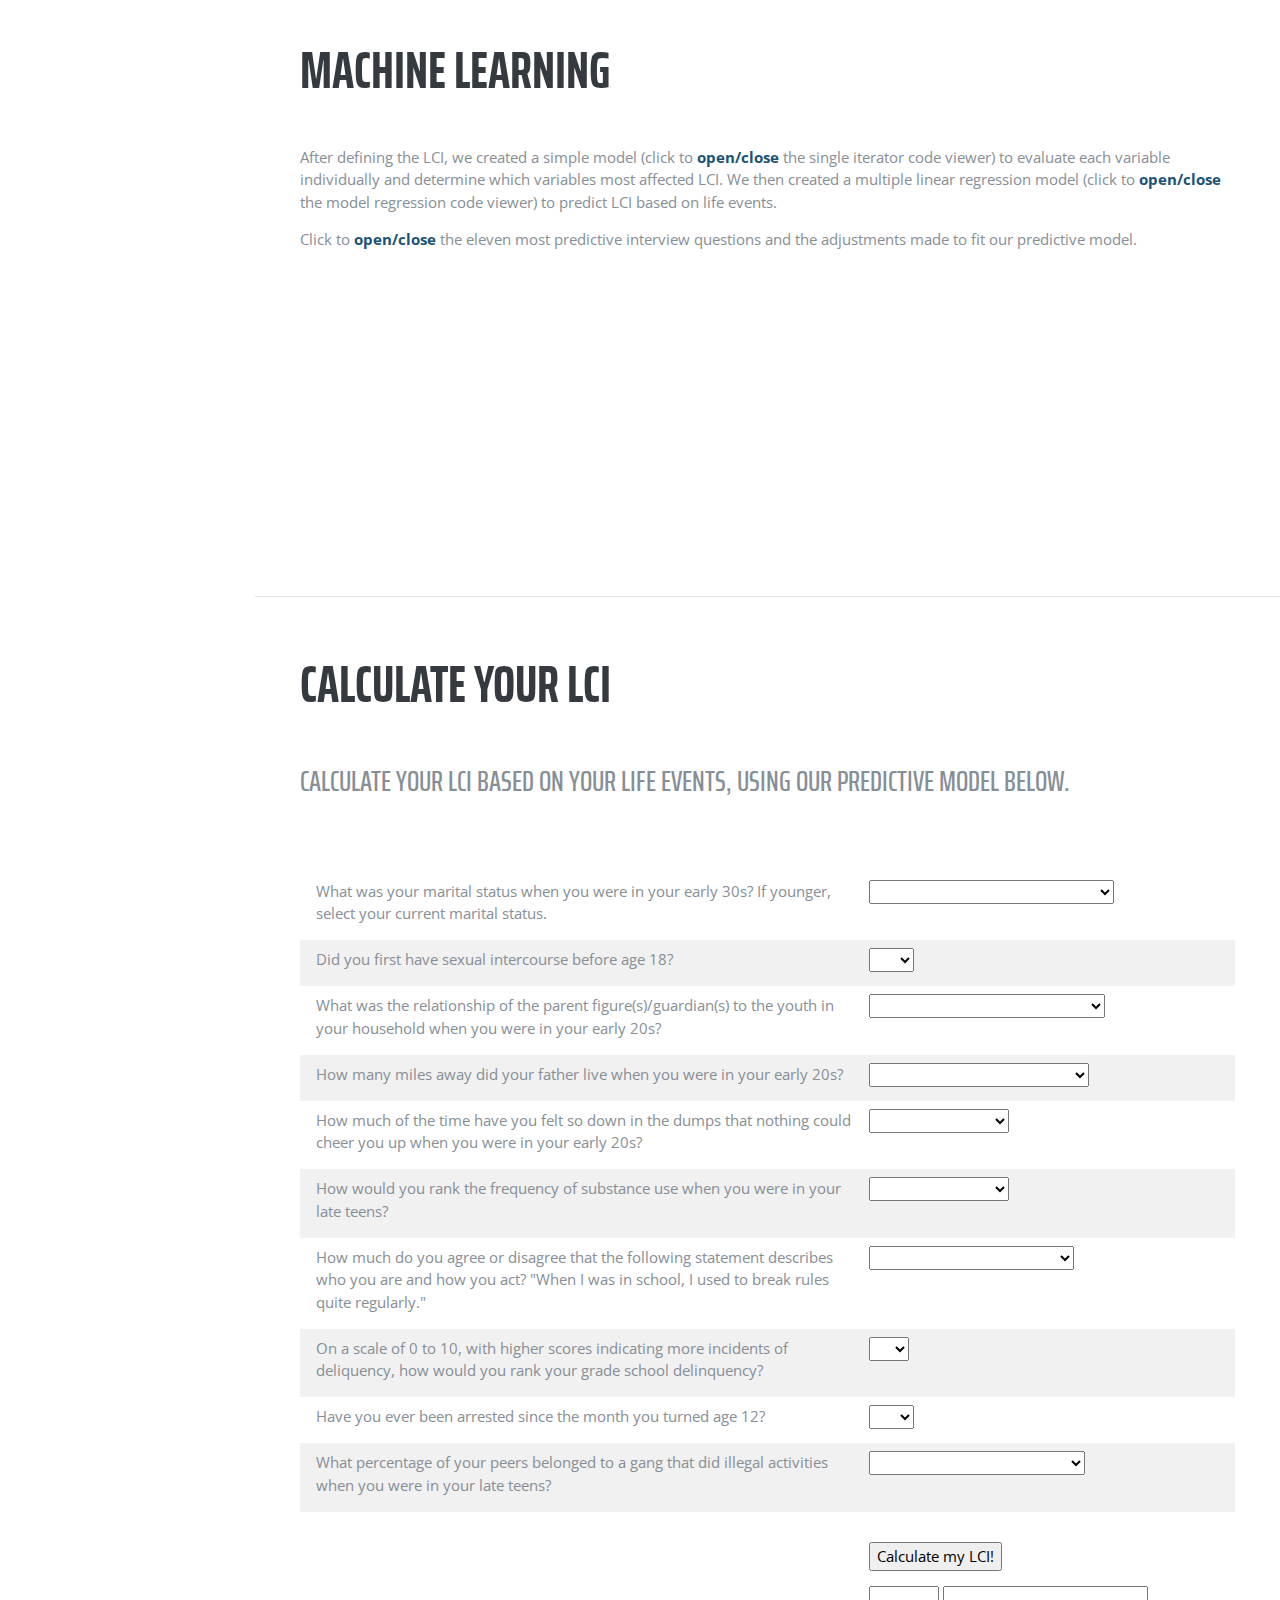
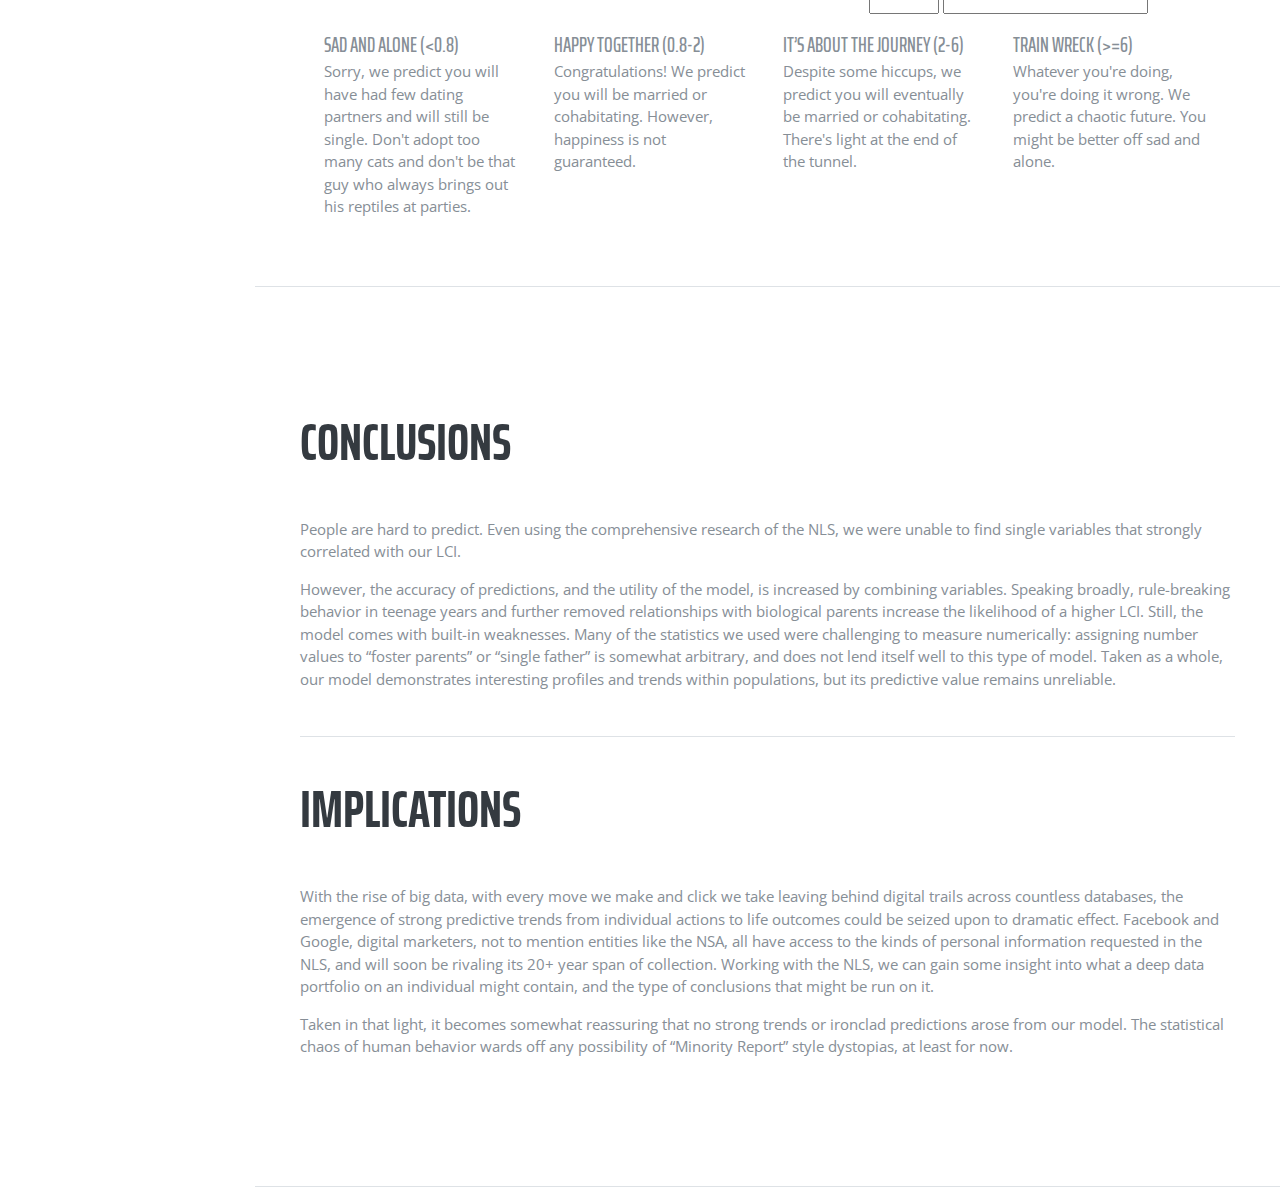
==== commit a6b0aee5: "demo edits" ====
--- a/index.html
+++ b/index.html
@@ -22,6 +22,7 @@
     <script src="https://d3js.org/d3.v4.min.js"></script>
     <script src="https://cdn.plot.ly/plotly-latest.min.js"></script>
     <link href="https://www.w3schools.com/w3css/4/w3.css" rel="stylesheet">
+    <link rel="icon" href="img/favicon.png">
 
     <script src="https://ajax.googleapis.com/ajax/libs/jquery/3.3.1/jquery.min.js"></script>
     <script src="https://maxcdn.bootstrapcdn.com/bootstrap/3.3.7/js/bootstrap.min.js"></script>
@@ -122,7 +123,7 @@
 
           <div class='col-20'>
             <div class="w3-tooltip">
-              <a href='https://yimej.github.io' target='_blank'><img src="img/elizabeth.png" class="w3-round w3-hover-opacity avatar" style="width:70px"></a>
+              <a href='https://yimej.github.io' target='_blank'><img src="img/elizabeth.jpg" class="w3-round w3-hover-opacity avatar" style="width:70px"></a>
               <span class="w3-text w3-round w3-tag w3-small w3-white" style="position:absolute; width:140px; left:-35px; top:110%">
                 <font color=#1A5276>
                 Elizabeth Yim
@@ -177,26 +178,26 @@
           <h2 class="mb-5">Exploration</h2>
 
           <div class="w3-center">
-            <button class="w3-button w3-small w3-round w3-border w3-padding-small w3-margin-bottom w3-margin-right demo" onclick="currentDiv(1)">Expecting</button> 
-            <button class="w3-button w3-small w3-round w3-border w3-padding-small w3-margin-bottom w3-margin-right demo" onclick="currentDiv(2)">Total Incarcerations</button> 
-            <button class="w3-button w3-small w3-round w3-border w3-padding-small w3-margin-bottom w3-margin-right demo" onclick="currentDiv(3)">Father Incarceration</button> 
-            <button class="w3-button w3-small w3-round w3-border w3-padding-small w3-margin-bottom w3-margin-right demo" onclick="currentDiv(4)">Mother Incarceration</button>
-            <button class="w3-button w3-small w3-round w3-border w3-padding-small w3-margin-bottom w3-margin-right demo" onclick="currentDiv(5)">Marijuana Use</button>
-            <button class="w3-button w3-small w3-round w3-border w3-padding-small w3-margin-bottom w3-margin-right demo" onclick="currentDiv(6)">Marital History</button>
+            <button class="w3-button w3-small w3-round w3-border w3-padding-small w3-margin-bottom w3-margin-right demo" onclick="currentDiv(1)">Marital History</button> 
+            <button class="w3-button w3-small w3-round w3-border w3-padding-small w3-margin-bottom w3-margin-right demo" onclick="currentDiv(2)">Expecting</button>
+            <button class="w3-button w3-small w3-round w3-border w3-padding-small w3-margin-bottom w3-margin-right demo" onclick="currentDiv(3)">Total Incarcerations</button> 
+            <button class="w3-button w3-small w3-round w3-border w3-padding-small w3-margin-bottom w3-margin-right demo" onclick="currentDiv(4)">Father Incarceration</button> 
+            <button class="w3-button w3-small w3-round w3-border w3-padding-small w3-margin-bottom w3-margin-right demo" onclick="currentDiv(5)">Mother Incarceration</button>
+            <!-- <button class="w3-button w3-small w3-round w3-border w3-padding-small w3-margin-bottom w3-margin-right demo" onclick="currentDiv(5)">Marijuana Use</button> -->
             <br>
-            <button class="w3-button w3-small w3-round w3-border w3-padding-small w3-margin-bottom w3-margin-right demo" onclick="currentDiv(7)">Agreeableness vs. Conscientious</button> 
-            <button class="w3-button w3-small w3-round w3-border w3-padding-small w3-margin-bottom w3-margin-right demo" onclick="currentDiv(8)">Extraversion vs. Conscientious</button> 
-            <button class="w3-button w3-small w3-round w3-border w3-padding-small w3-margin-bottom w3-margin-right demo" onclick="currentDiv(9)">Extraversion vs. Openness</button> 
-            <button class="w3-button w3-small w3-round w3-border w3-padding-small w3-margin-bottom w3-margin-right demo" onclick="currentDiv(10)">Openness vs. Emotional Stability</button> 
+            <button class="w3-button w3-small w3-round w3-border w3-padding-small w3-margin-bottom w3-margin-right demo" onclick="currentDiv(6)">Agreeableness vs. Conscientious</button> 
+            <button class="w3-button w3-small w3-round w3-border w3-padding-small w3-margin-bottom w3-margin-right demo" onclick="currentDiv(7)">Extraversion vs. Conscientious</button> 
+            <button class="w3-button w3-small w3-round w3-border w3-padding-small w3-margin-bottom w3-margin-right demo" onclick="currentDiv(8)">Extraversion vs. Openness</button> 
+            <button class="w3-button w3-small w3-round w3-border w3-padding-small w3-margin-bottom w3-margin-right demo" onclick="currentDiv(9)">Openness vs. Emotional Stability</button> 
           </div>
 
           <div class="w3-content">
-            <center><div id="expecting" class='explore w3-animate-opacity'></div>
-            <div id="age_firstincar" class='explore w3-animate-opacity'></div>
-            <div id="father" class='explore w3-animate-opacity'></div>
-            <div id="mother" class='explore w3-animate-opacity'></div>
-            <div id="druguse" class='explore w3-animate-opacity'></div>
-            <div id="mhistory" class='explore w3-animate-opacity'></div>
+            <center><img src='visualizations/mhistory.png' class='explore w3-animate-opacity' style='margin:auto'></img>
+            <img src='visualizations/expecting.png' class='explore w3-animate-opacity' style='margin:auto'></img>
+            <img src='visualizations/incarc_total.png' class='explore w3-animate-opacity' style='margin:auto'></img>
+            <img src='visualizations/incarc_father.png' class='explore w3-animate-opacity' style='margin:auto'></img>
+            <img src='visualizations/incarc_mother.png' class='explore w3-animate-opacity' style='margin:auto'></img>
+            <!-- <div id="druguse" class='explore w3-animate-opacity'></div> -->
             <img src='visualizations/personality_scale/AgreeConsc.png' class='explore w3-animate-opacity' style='margin:auto'></img>
             <img src='visualizations/personality_scale/ExConsc.png' class='explore w3-animate-opacity' style='margin:auto'></img>
             <img src='visualizations/personality_scale/ExOpenness.png' class='explore w3-animate-opacity' style='margin:auto'></img>
@@ -212,7 +213,7 @@
           <h2 class="mb-5">Machine Learning</h2>
           <p>After defining the LCI, we created a simple model (click to <a onclick="accordion('openIterator')"><font color=#1A5276><b>open/close</b></font></a> the single iterator code viewer) to evaluate each variable individually and determine which variables most affected LCI. We then created a multiple linear regression model (click to <a onclick="accordion('openRegression')"><font color=#1A5276><b>open/close</b></font></a> the model regression code viewer) to predict LCI based on life events.</p>
           <p>Click to <a onclick="accordion('opentable')"><font color=#1A5276><b>open/close</b></font></a> the eleven most predictive interview questions and the adjustments made to fit our predictive model.</p>
-          <p>Then, continue below to see visualizations for the top three predictive variables.</p>
+          <!-- <p>Then, continue below to see visualizations for the top three predictive variables.</p> -->
             <div id='openIterator' class='w3-center w3-hide w3-animate-top'>
               <script src="https://gist.github.com/TilDeathDoUsChart/b4f434b477c6c620971a35e772ed9557.js"></script>
             </div>
@@ -389,7 +390,7 @@
                 <td>Approximate equivalent to age 16</td>
               </tr>
             </table>
-          <br>
+          <!-- <br>
           <div class="w3-center">
             <button class="w3-button w3-small w3-round w3-border w3-padding-small w3-margin-bottom w3-margin-right visualdemo" onclick="currentvisualDiv(1)">Sexually Active Under 18 vs. LCI</button> 
             <button class="w3-button w3-small w3-round w3-border w3-padding-small w3-margin-bottom w3-margin-right visualdemo" onclick="currentvisualDiv(2)">Marital Status vs. LCI</button> 
@@ -400,7 +401,7 @@
             <center><div id="top3_1" class='visual w3-animate-opacity' style='max-width:50%'></div>
             <div id="top3_2" class='visual w3-animate-opacity'></div>
             <div id="top3_3" class='visual w3-animate-opacity'></div></center>
-          </div>
+          </div> -->
 
         </div>
       </section>
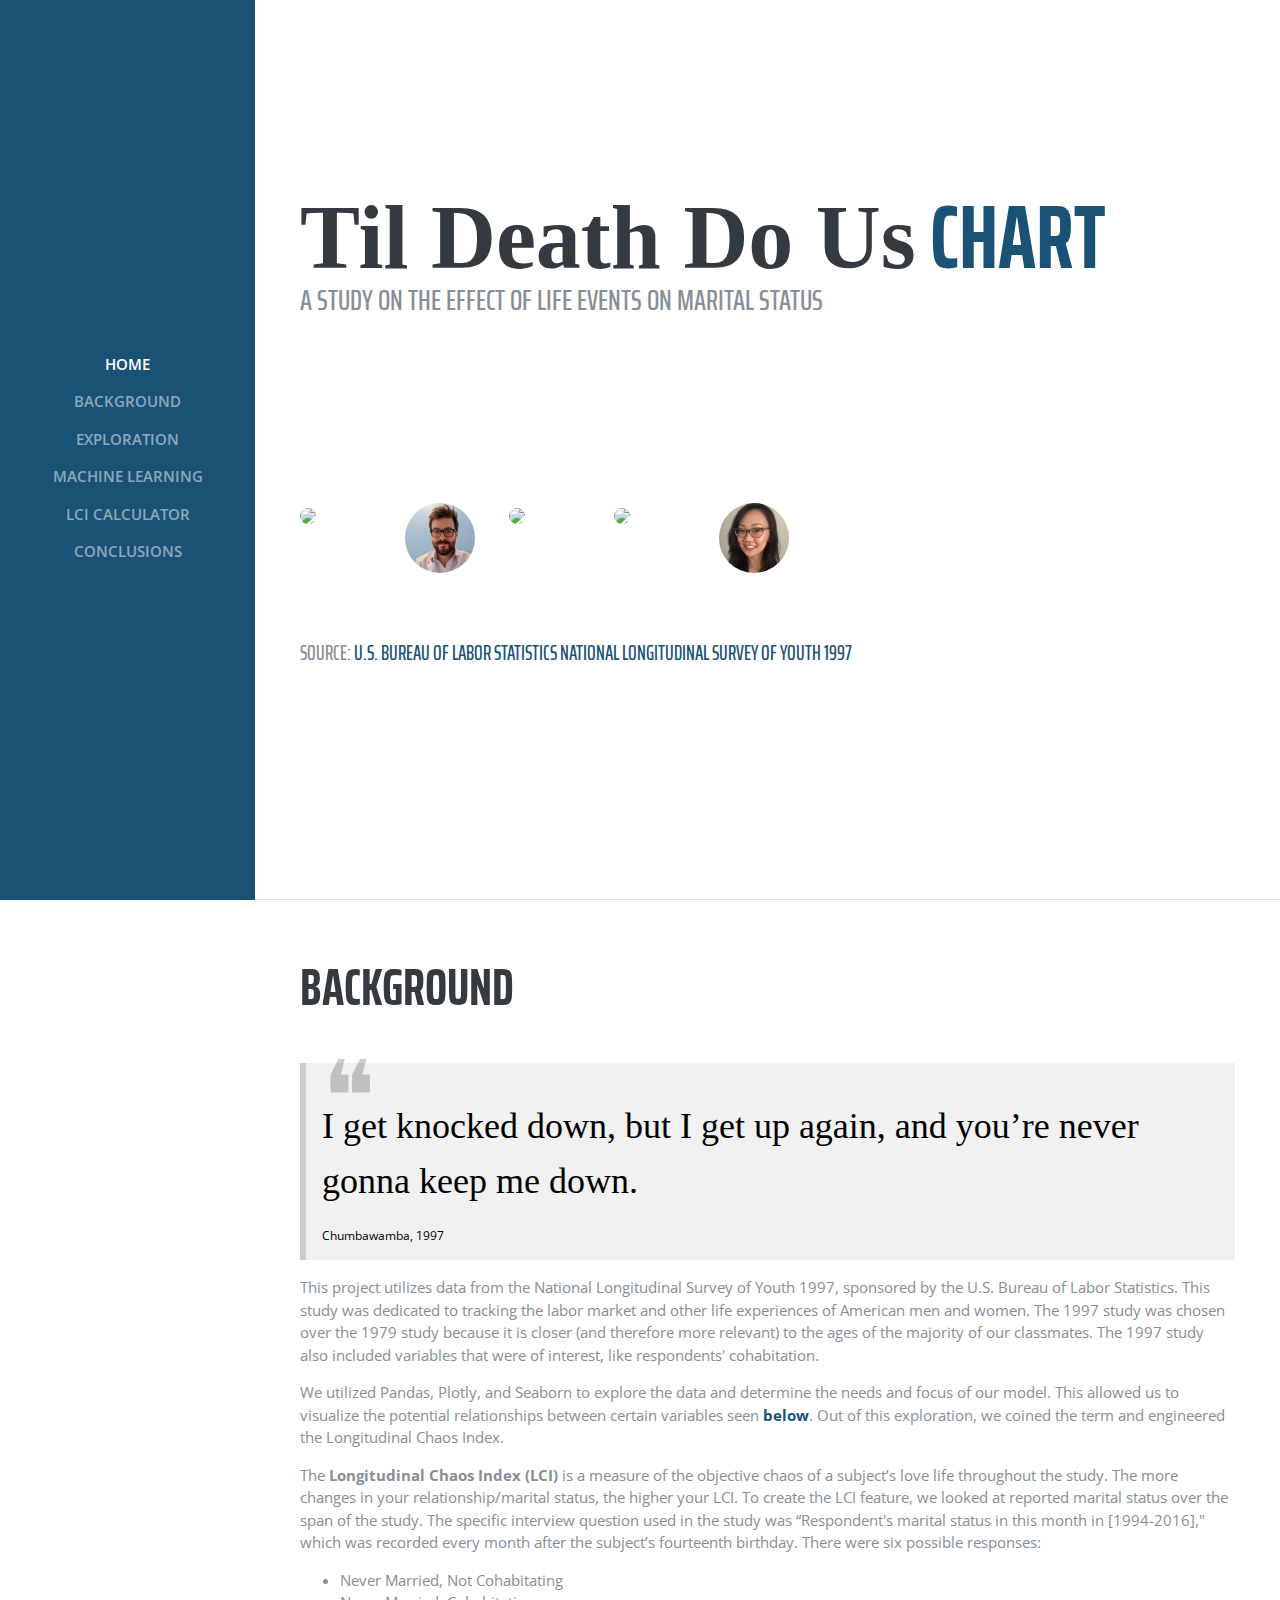
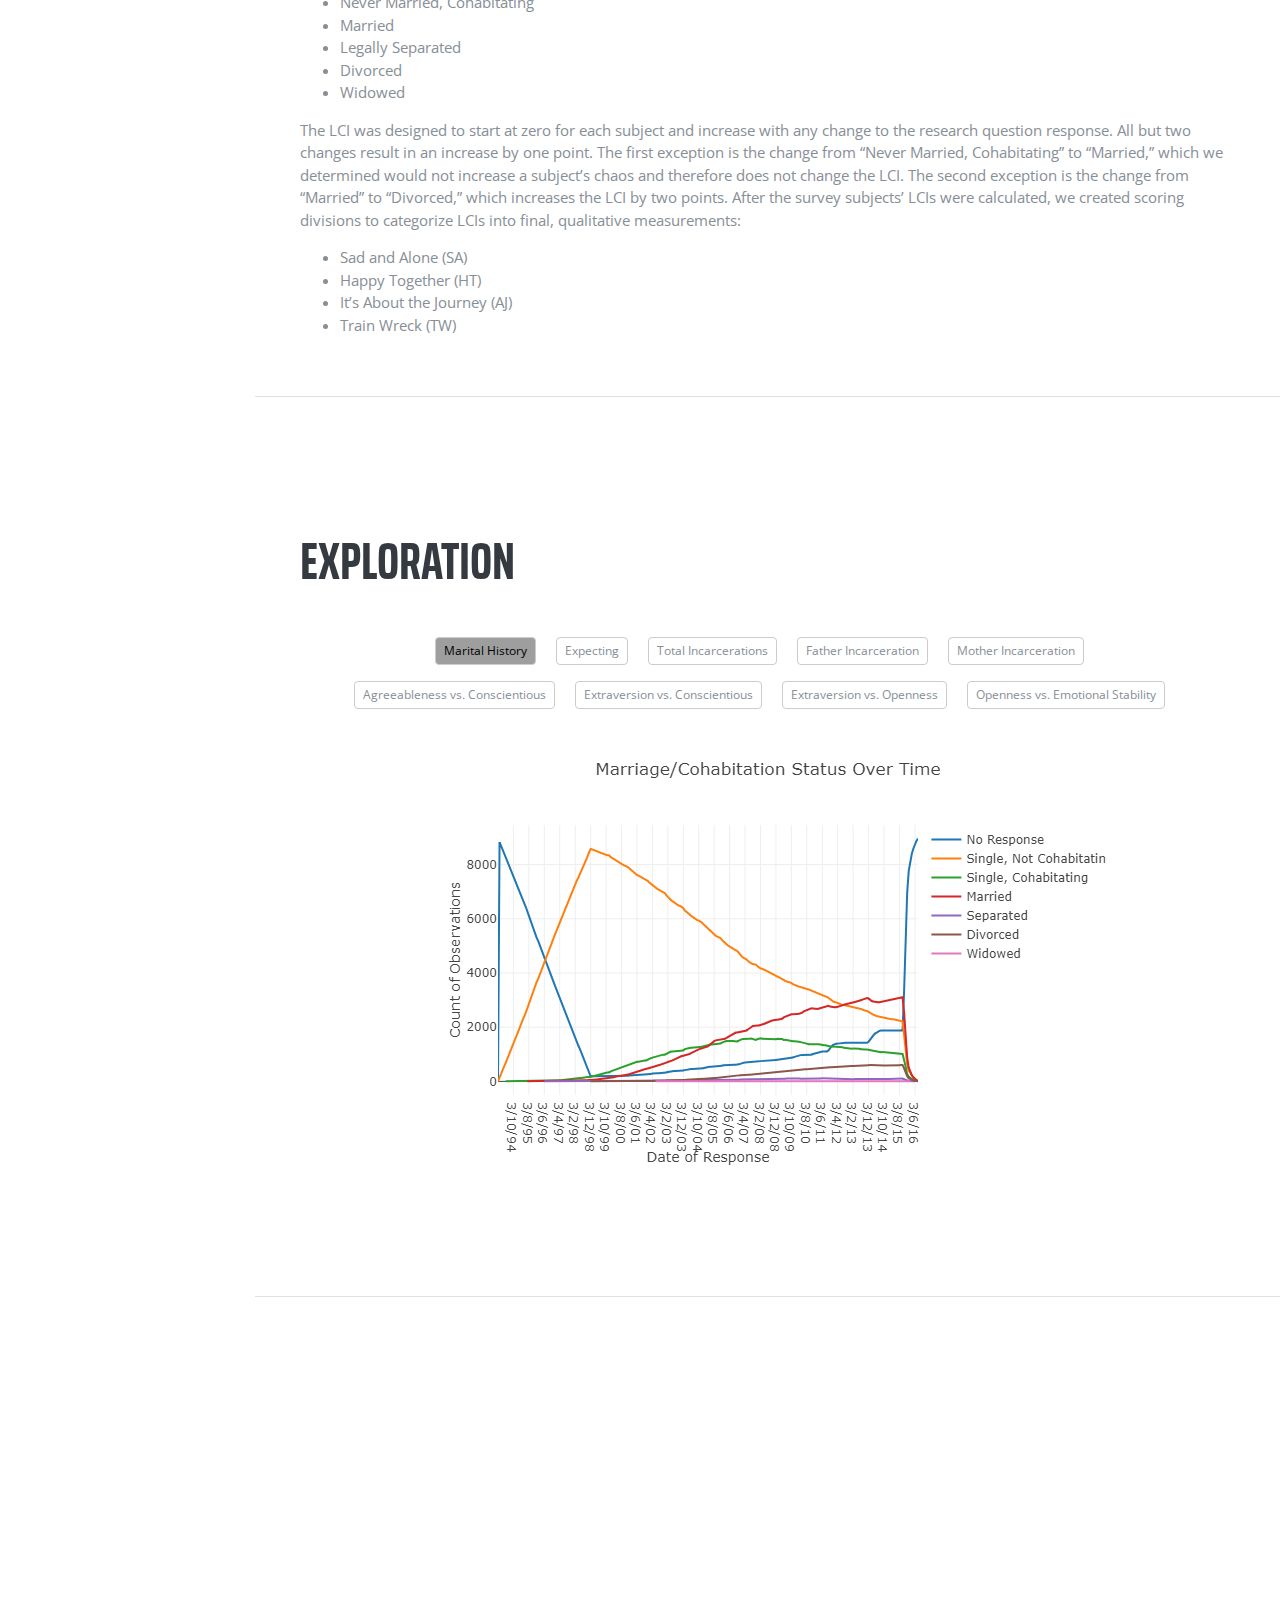
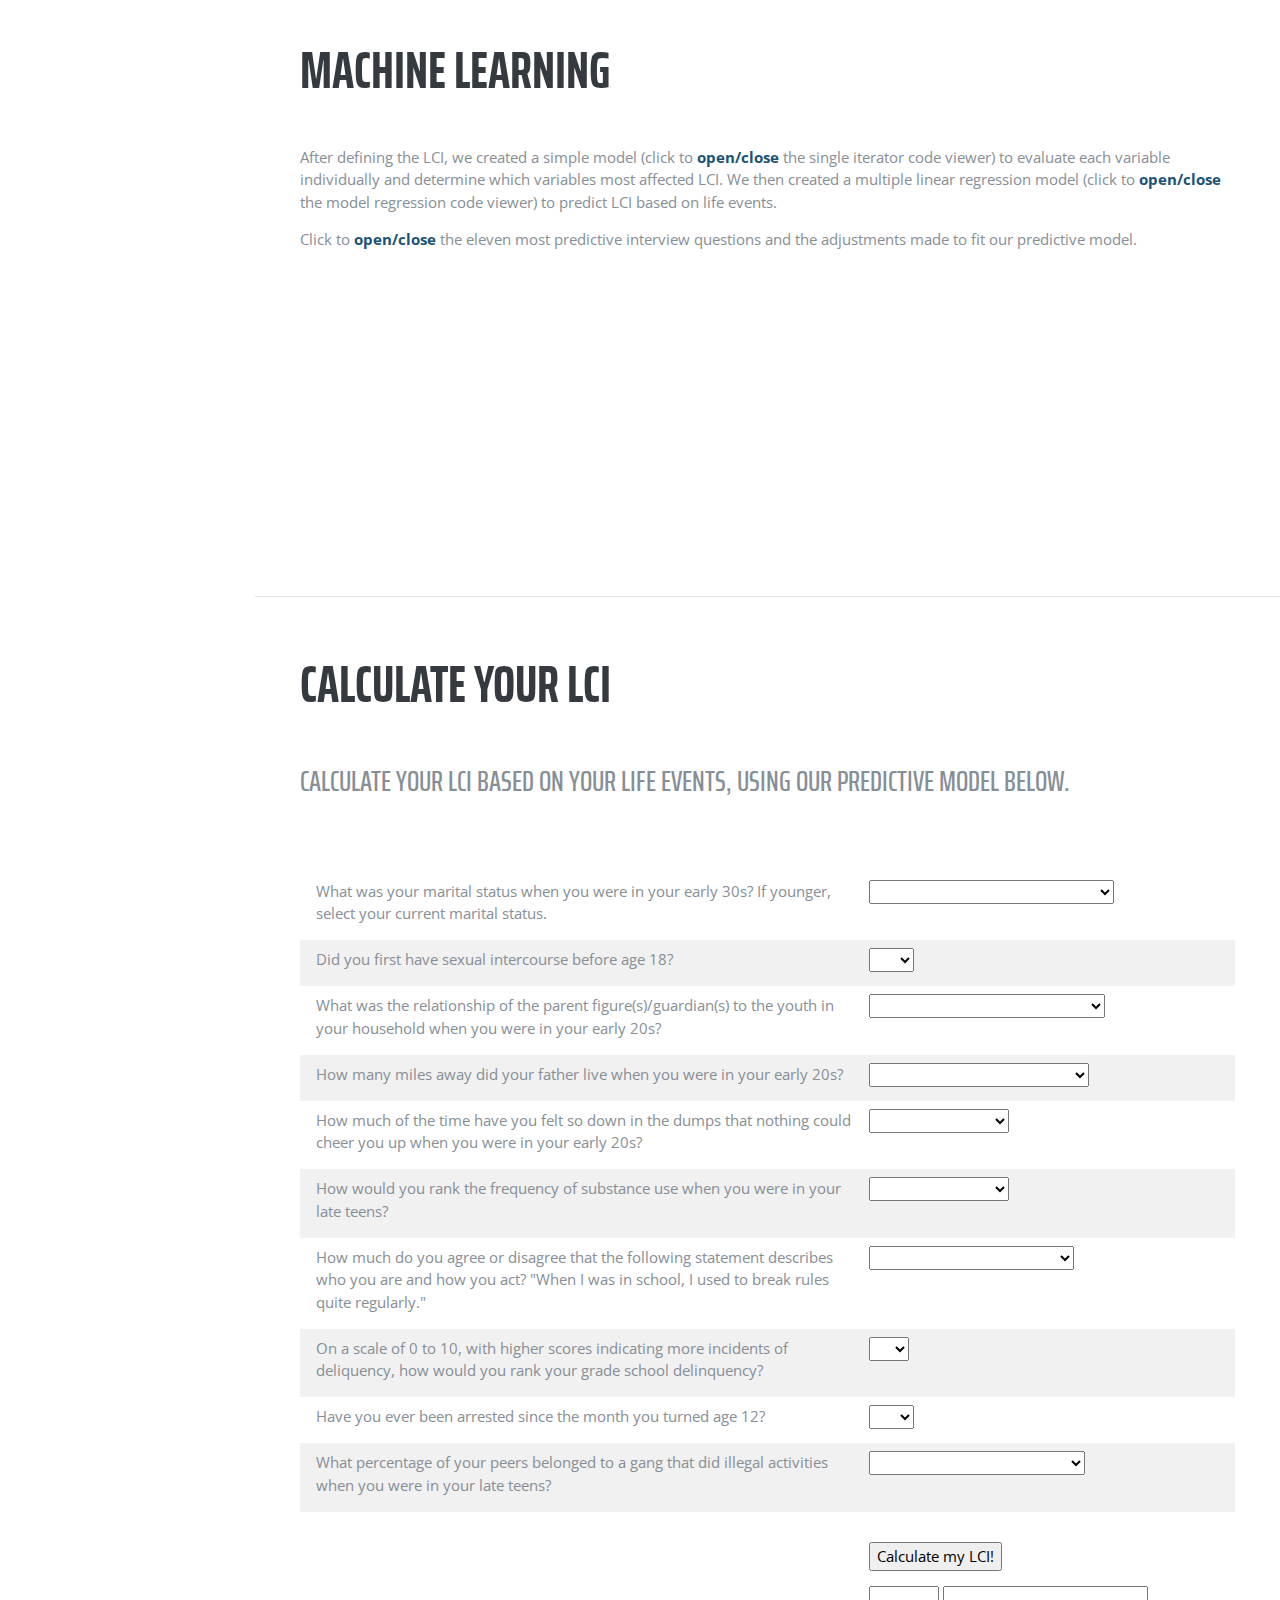
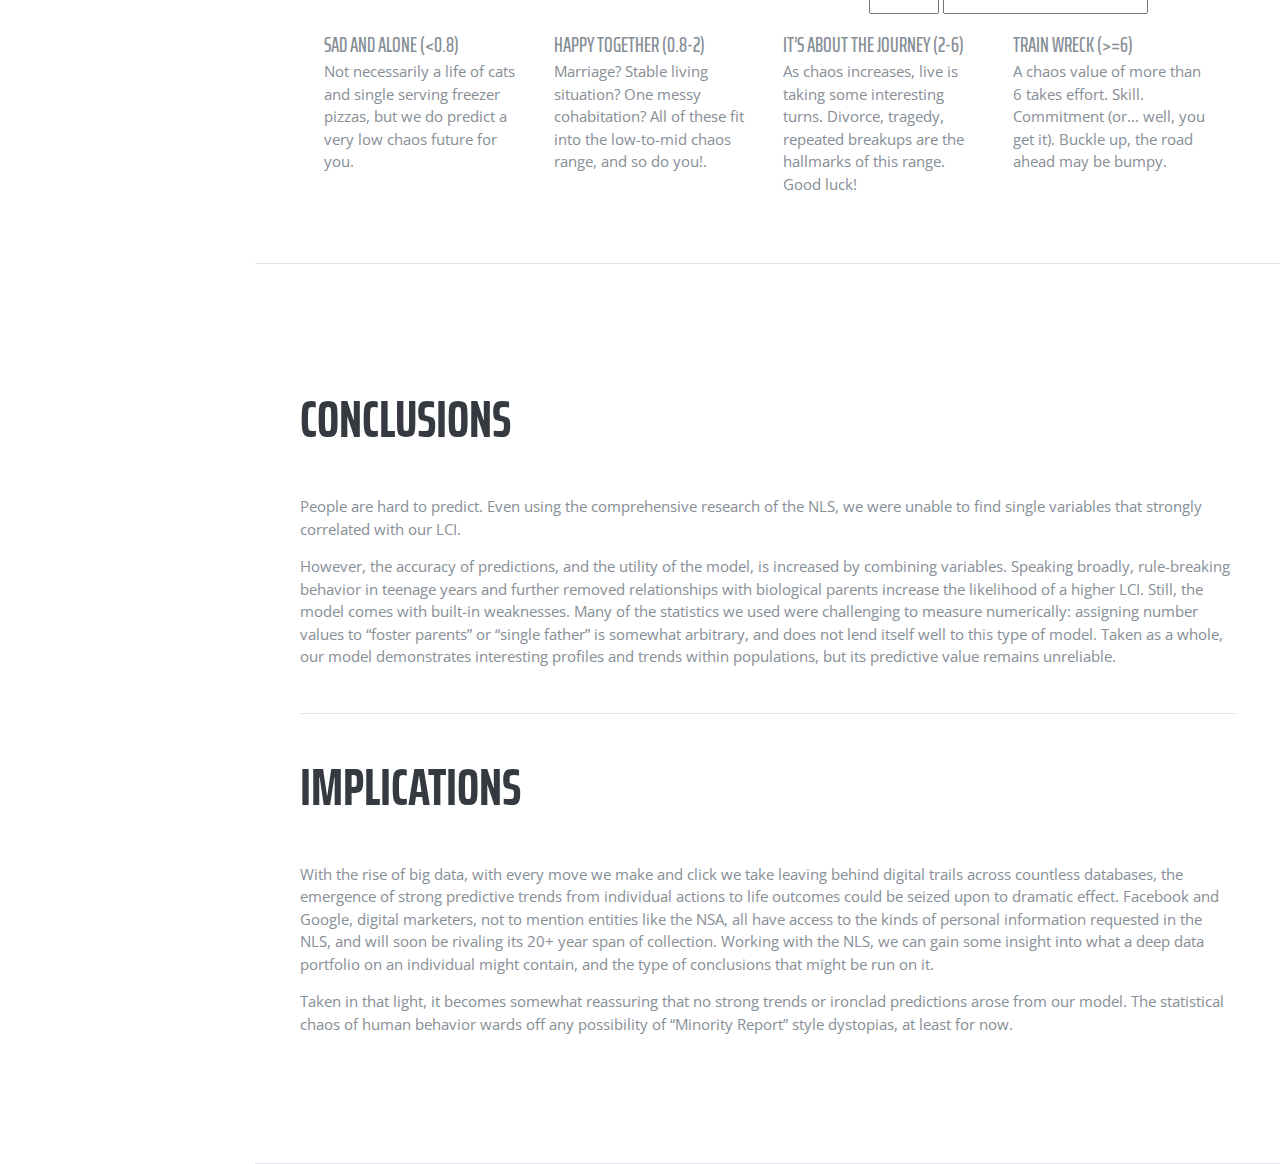
==== commit ed3073b4: "Revised levels" ====
--- a/index.html
+++ b/index.html
@@ -590,19 +590,19 @@
           <div class="w3-row-padding">
             <div class="w3-col s3 w3-padding">
               <div class='subheading'>Sad and Alone (<0.8)</div>
-              <p>Sorry, we predict you will have had few dating partners and will still be single. Don't adopt too many cats and don't be that guy who always brings out his reptiles at parties.</p>
+              <p>Not necessarily a life of cats and single serving freezer pizzas, but we do predict a very low chaos future for you.</p>
             </div>
             <div class="w3-col s3 w3-padding">
               <div class='subheading'>Happy Together (0.8-2)</div>
-              <p>Congratulations! We predict you will be married or cohabitating. However, happiness is not guaranteed.</p>
+              <p>Marriage? Stable living situation? One messy cohabitation? All of these fit into the low-to-mid chaos range, and so do you!.</p>
             </div>
             <div class="w3-col s3 w3-padding">
               <div class='subheading'>It’s About the Journey (2-6)</div>
-              <p>Despite some hiccups, we predict you will eventually be married or cohabitating. There's light at the end of the tunnel.</p>
+              <p>As chaos increases, live is taking some interesting turns. Divorce, tragedy, repeated breakups are the hallmarks of this range. Good luck!</p>
             </div>
             <div class="w3-col s3 w3-padding">
               <div class='subheading'>Train Wreck (>=6)</div>
-              <p>Whatever you're doing, you're doing it wrong. We predict a chaotic future. You might be better off sad and alone.</p>
+              <p>A chaos value of more than 6 takes effort. Skill. Commitment (or... well, you get it). Buckle up, the road ahead may be bumpy.</p>
             </div>
           </div>
       </section>
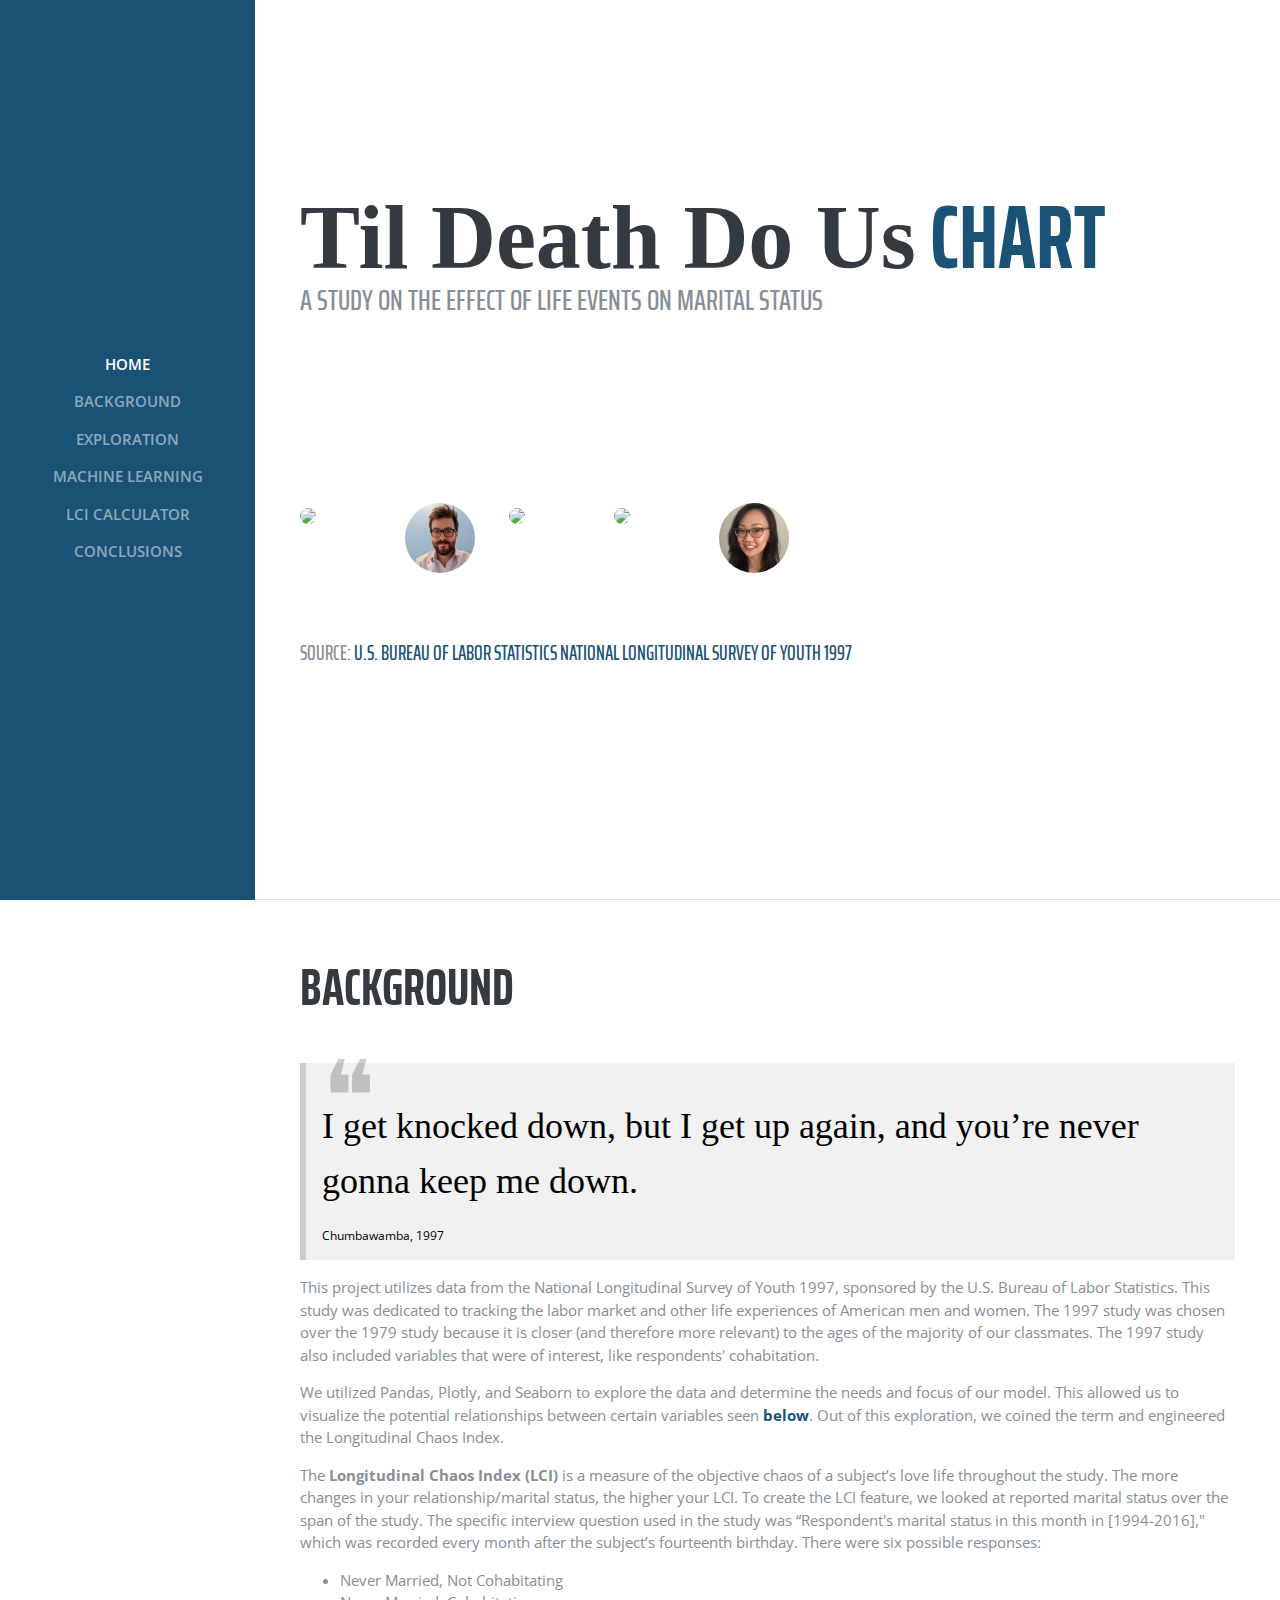
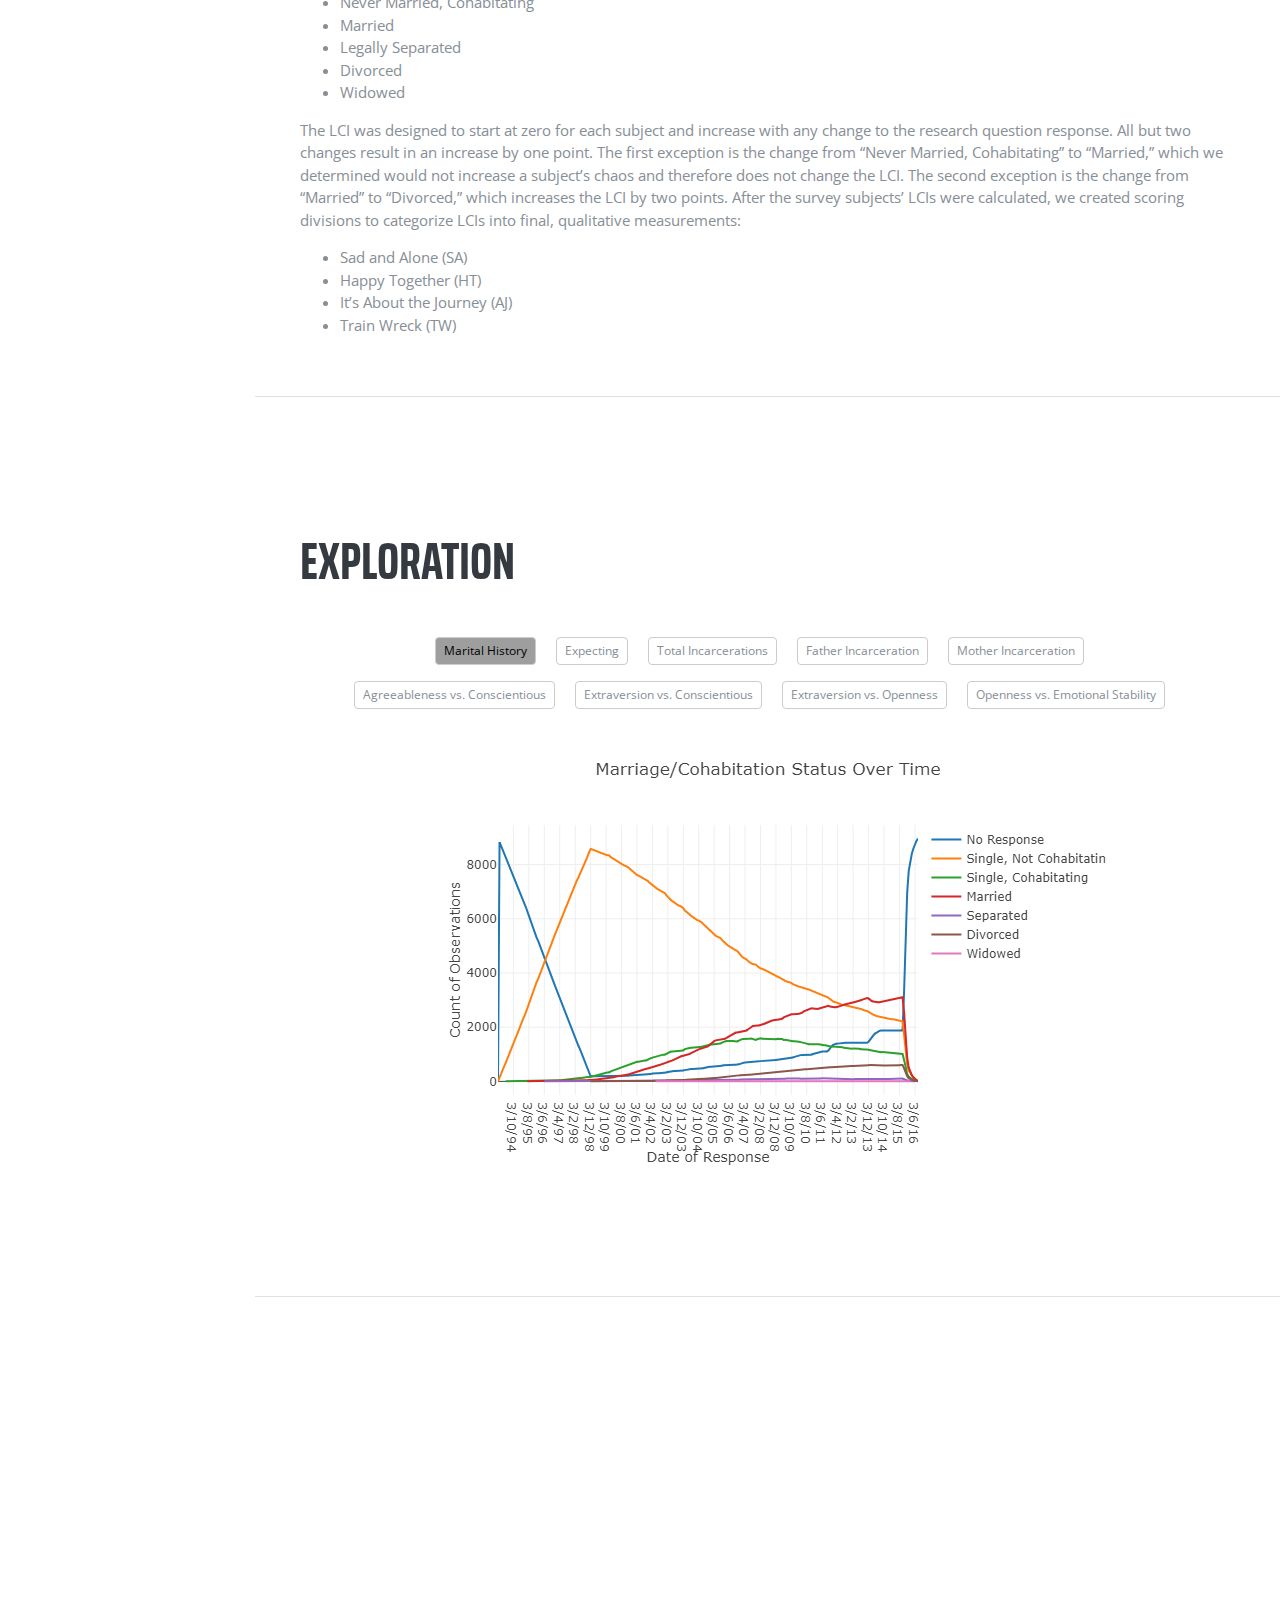
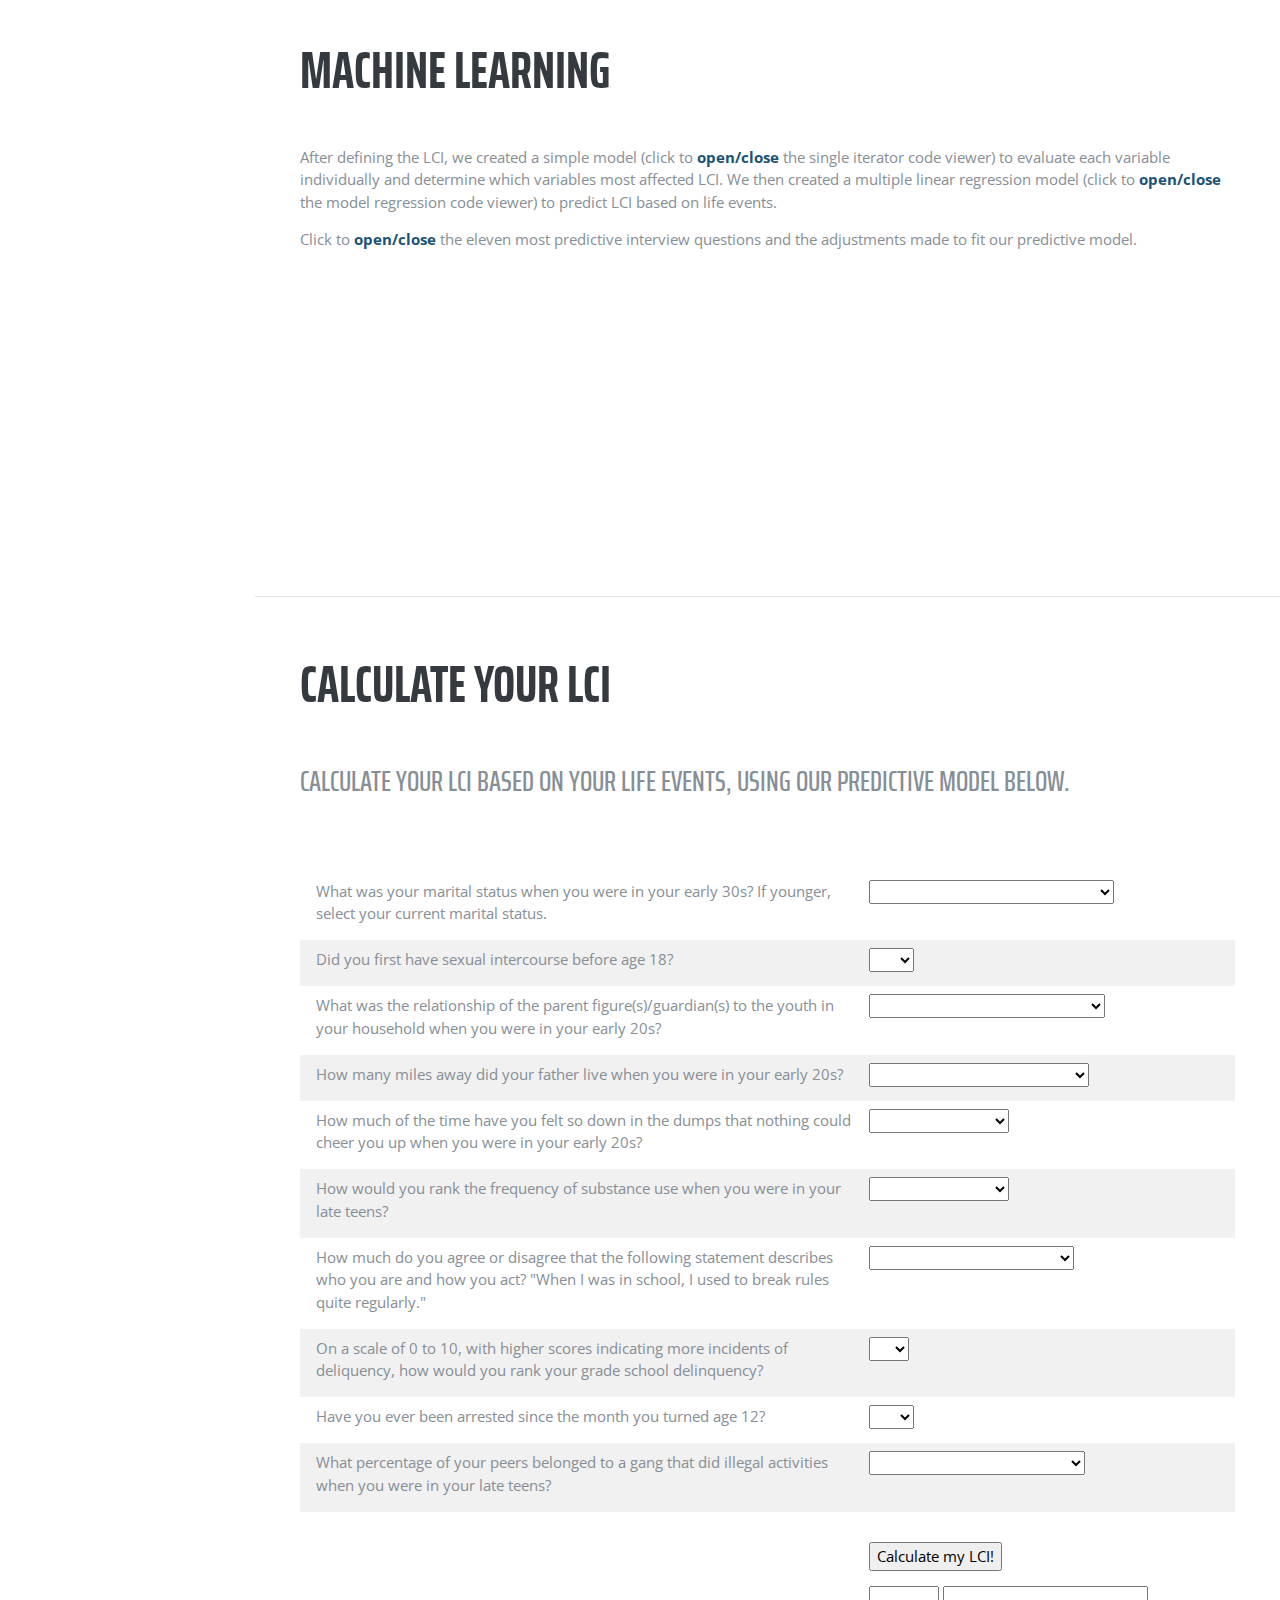
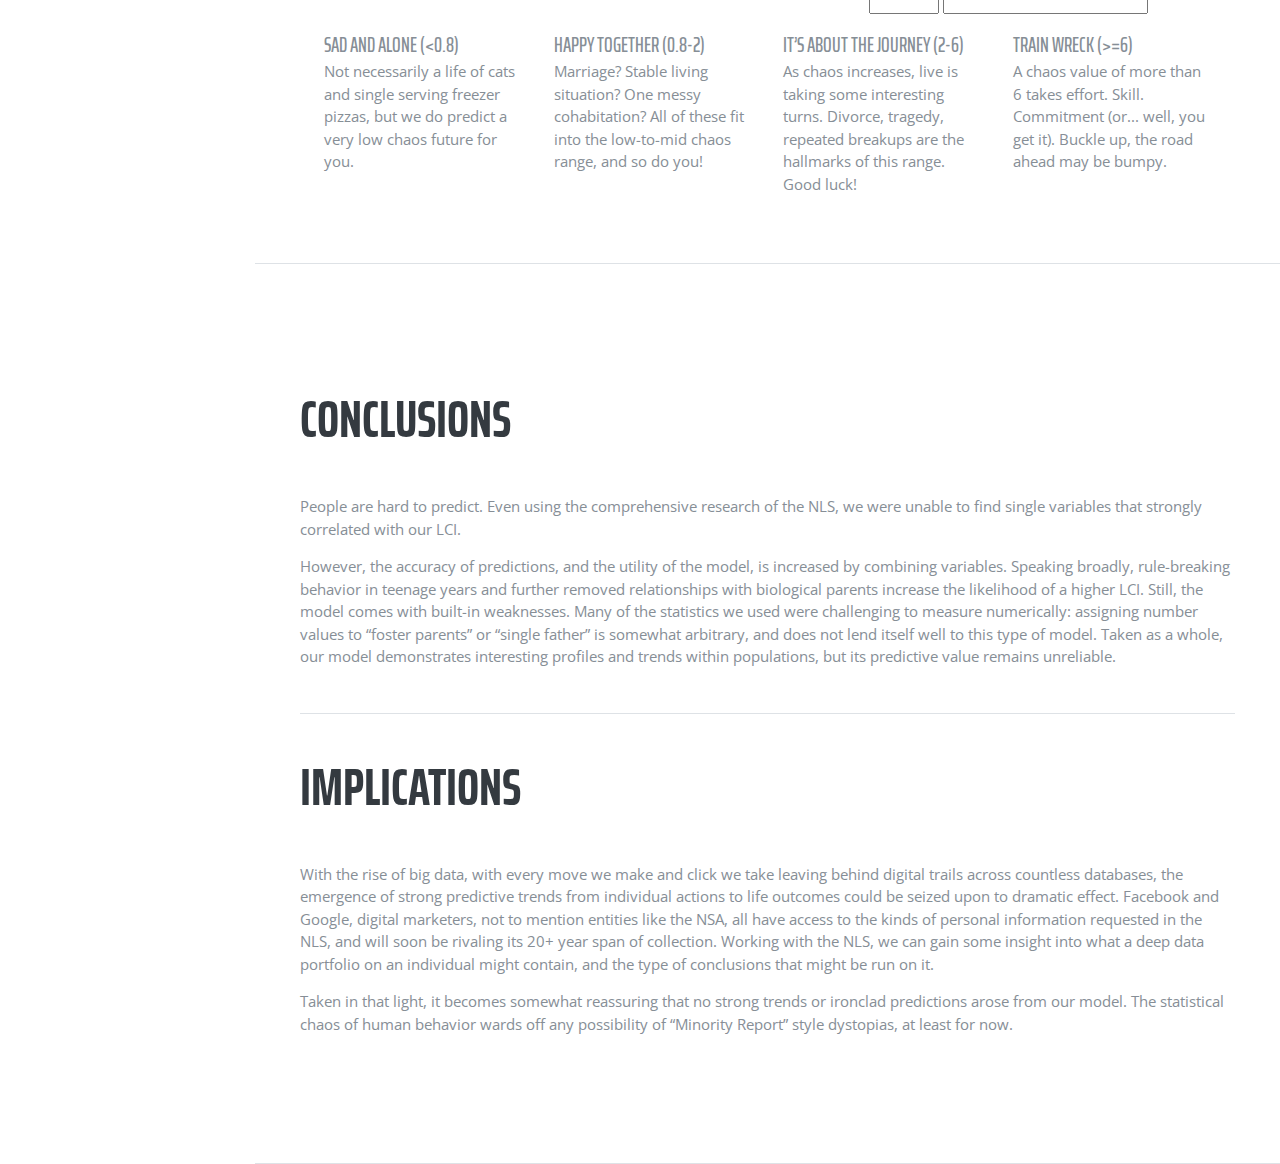
==== commit 3e28d2d0: "Update index.html" ====
--- a/index.html
+++ b/index.html
@@ -594,7 +594,7 @@
             </div>
             <div class="w3-col s3 w3-padding">
               <div class='subheading'>Happy Together (0.8-2)</div>
-              <p>Marriage? Stable living situation? One messy cohabitation? All of these fit into the low-to-mid chaos range, and so do you!.</p>
+              <p>Marriage? Stable living situation? One messy cohabitation? All of these fit into the low-to-mid chaos range, and so do you!</p>
             </div>
             <div class="w3-col s3 w3-padding">
               <div class='subheading'>It’s About the Journey (2-6)</div>
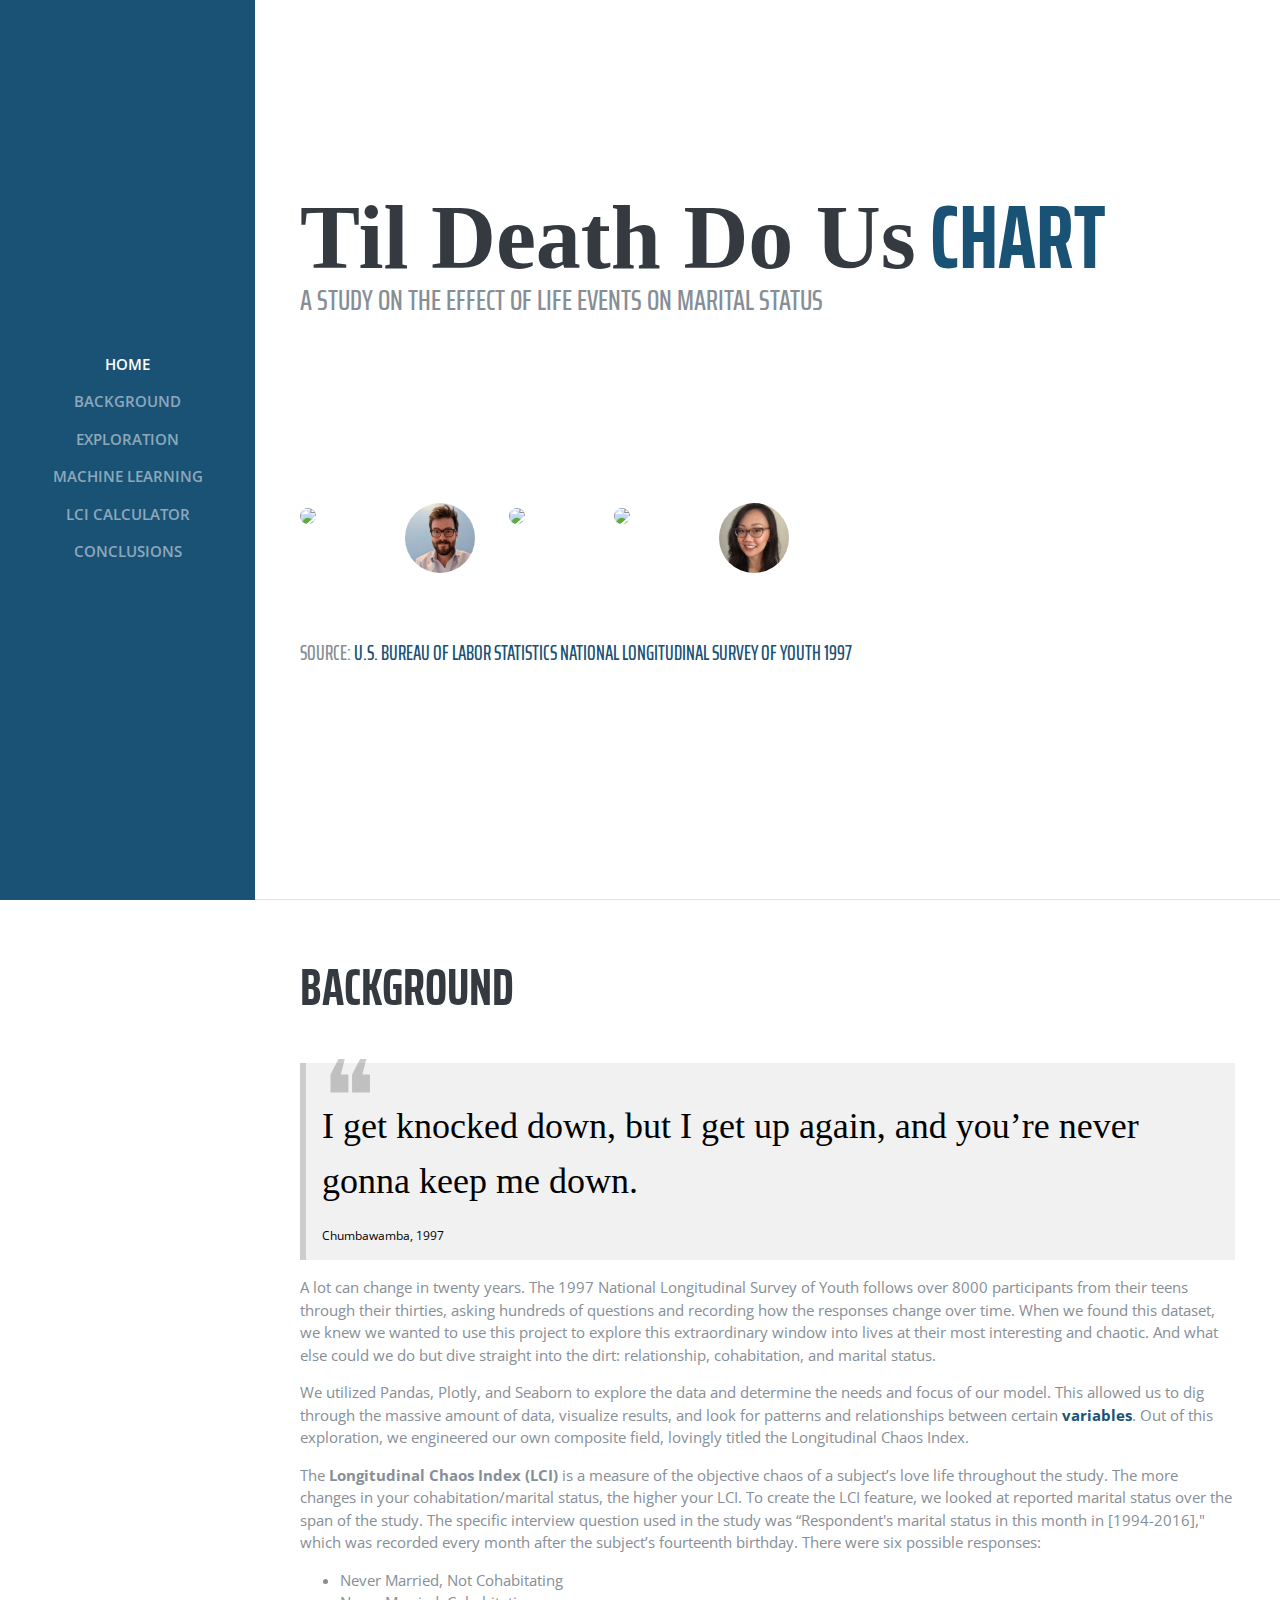
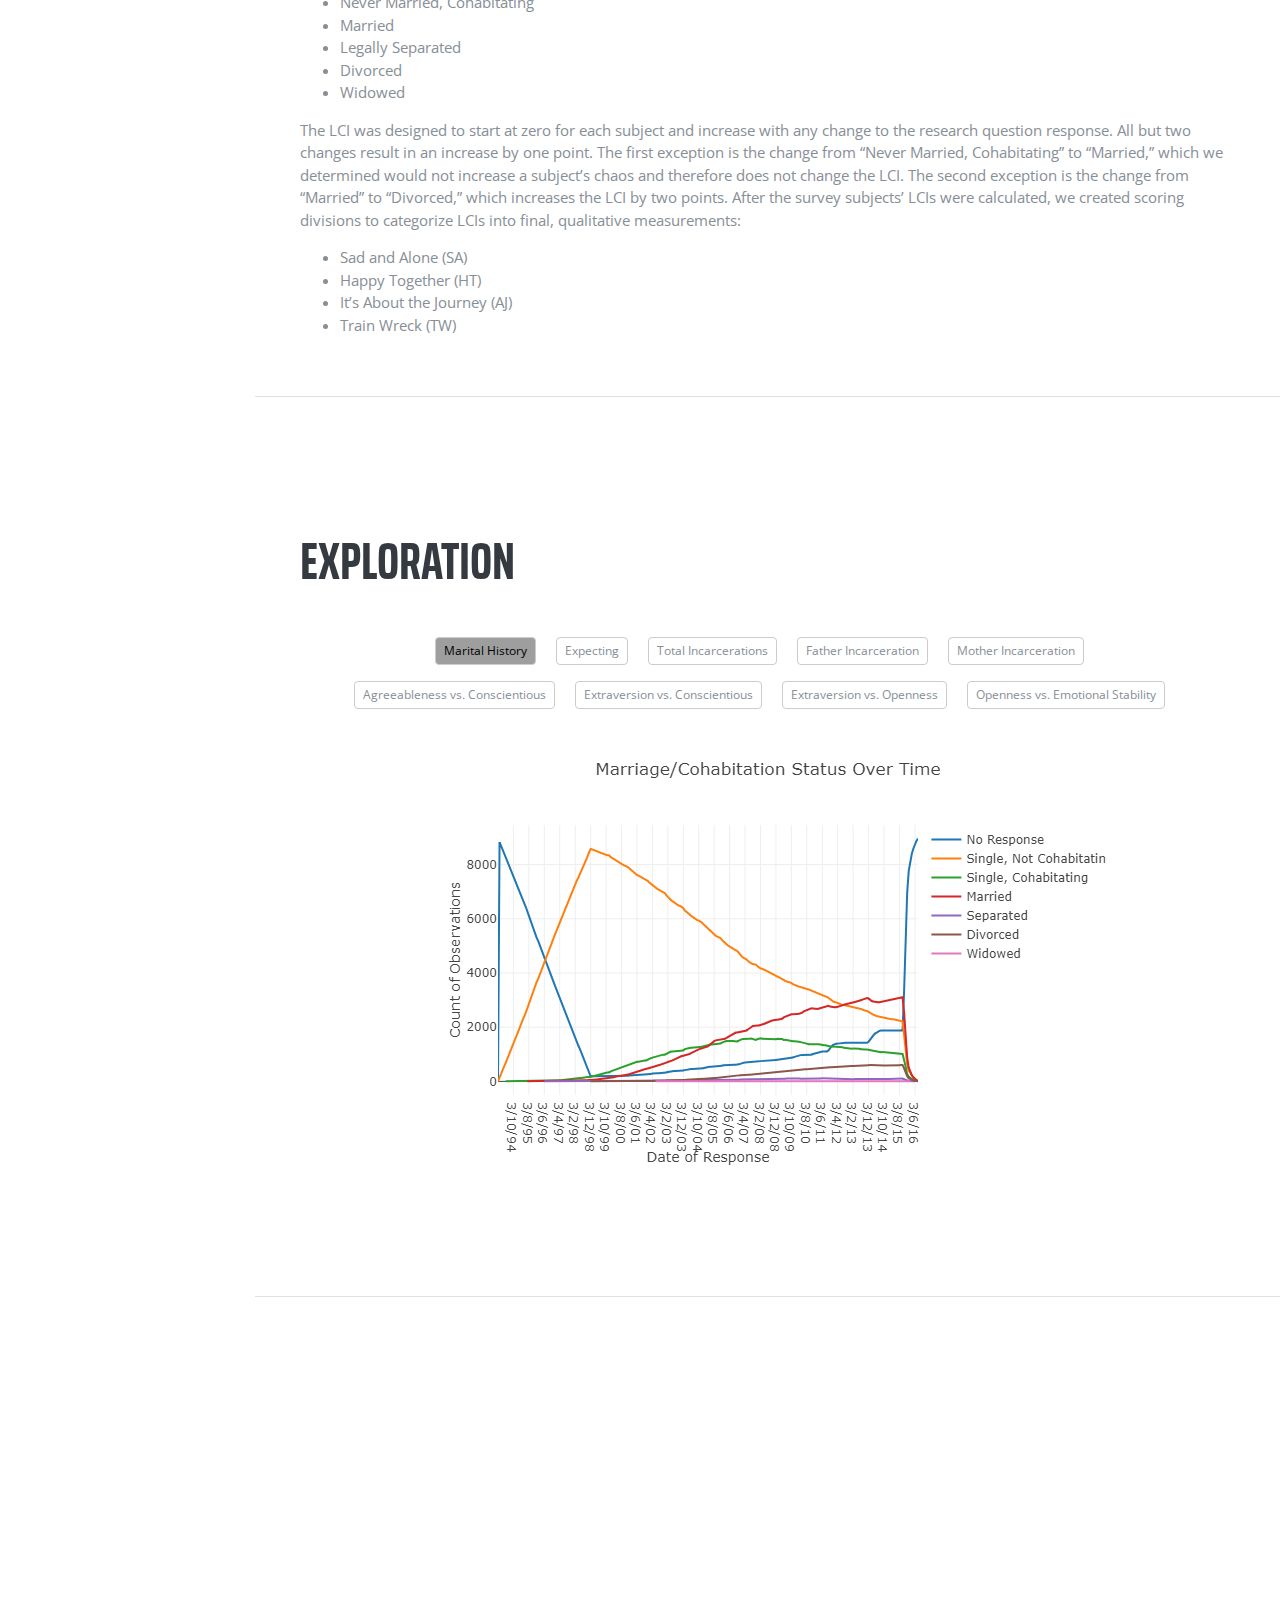
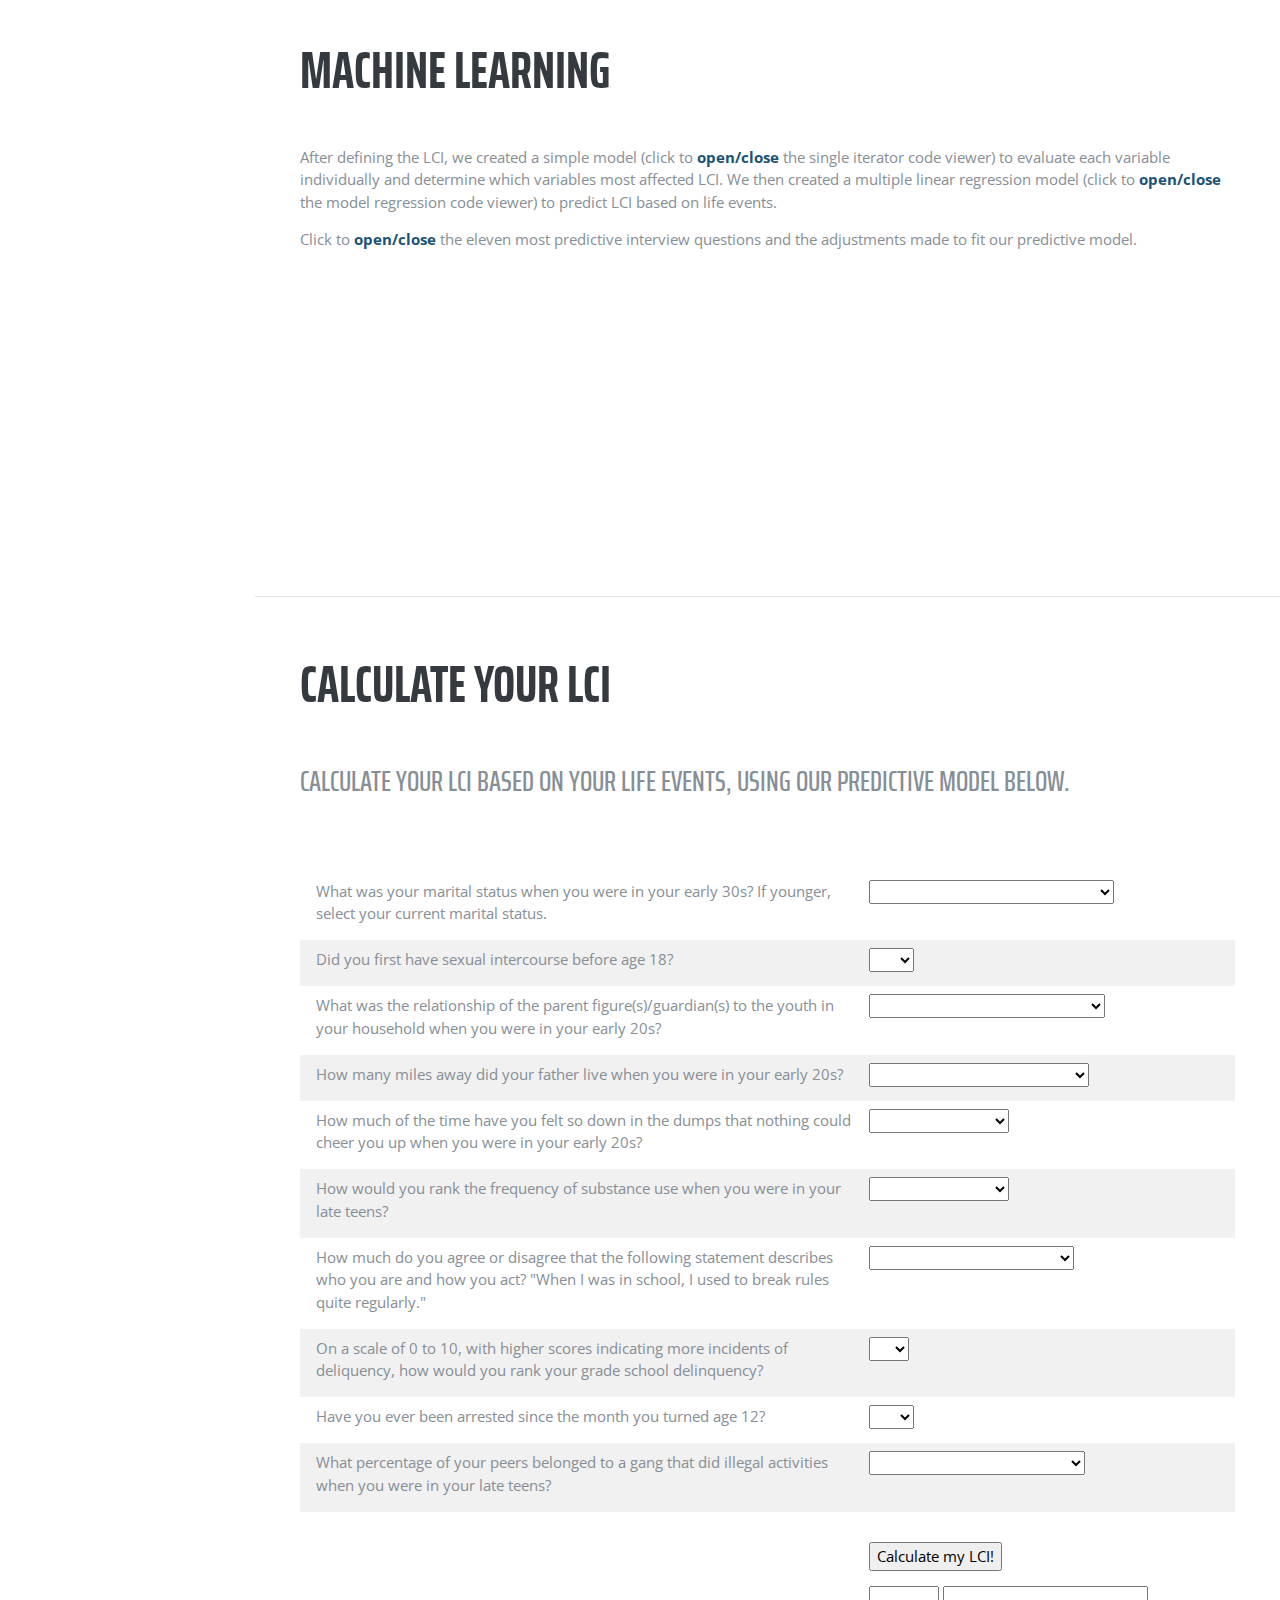
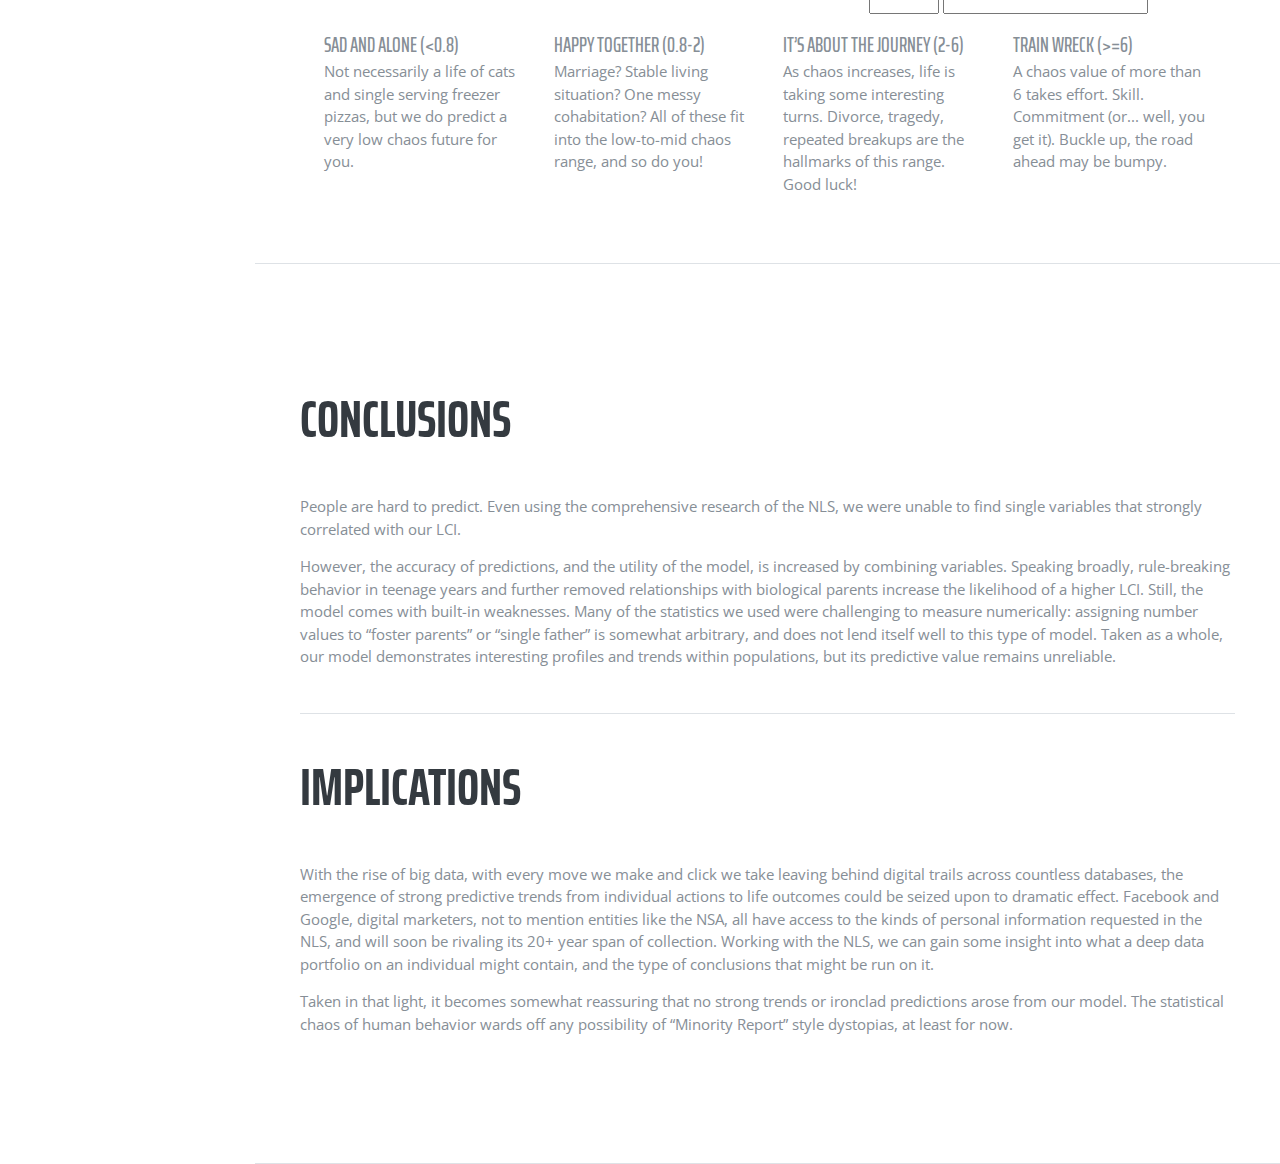
==== commit ca904a7f: "background adjustment" ====
--- a/index.html
+++ b/index.html
@@ -151,10 +151,11 @@
             <p><small>Chumbawamba, 1997</small></p>
           </blockquote>
 
-          <p>This project utilizes data from the National Longitudinal Survey of Youth 1997, sponsored by the U.S. Bureau of Labor Statistics. This study was dedicated to tracking the labor market and other life experiences of American men and women. The 1997 study was chosen over the 1979 study because it is closer (and therefore more relevant) to the ages of the majority of our classmates. The 1997 study also included variables that were of interest, like respondents' cohabitation.</p>
-          <p>We utilized Pandas, Plotly, and Seaborn to explore the data and determine the needs and focus of our model. This allowed us to visualize the potential relationships between certain variables seen <a class='js-scroll-trigger' href='#exploration'><b>below</b></a>. Out of this exploration, we coined the term and engineered the Longitudinal Chaos Index.</p>
-          <p>The <b>Longitudinal Chaos Index (LCI)</b> is a measure of the objective chaos of a subject’s love life throughout the study. The more changes in your relationship/marital status, the higher your LCI. To create the LCI feature, we looked at reported marital status over the span of the study. The specific interview question used in the study was “Respondent's marital status in this month in [1994-2016]," which was recorded every month after the subject’s fourteenth birthday. There were six possible responses:
+          <p>A lot can change in twenty years. The 1997 National Longitudinal Survey of Youth follows over 8000 participants from their teens through their thirties, asking hundreds of questions and recording how the responses change over time. When we found this dataset, we knew we wanted to use this project to explore this extraordinary window into lives at their most interesting and chaotic. And what else could we do but dive straight into the dirt: relationship, cohabitation, and marital status. </p>
+          <p>We utilized Pandas, Plotly, and Seaborn to explore the data and determine the needs and focus of our model. This allowed us to dig through the massive amount of data, visualize results, and look for patterns and relationships between certain <a class='js-scroll-trigger' href='#exploration'><b>variables</b></a>. Out of this exploration, we engineered our own composite field, lovingly titled the Longitudinal Chaos Index.</p>
+          <p>The <b>Longitudinal Chaos Index (LCI)</b> is a measure of the objective chaos of a subject’s love life throughout the study. The more changes in your cohabitation/marital status, the higher your LCI. To create the LCI feature, we looked at reported marital status over the span of the study. The specific interview question used in the study was “Respondent's marital status in this month in [1994-2016]," which was recorded every month after the subject’s fourteenth birthday. There were six possible responses:
             <ul>
+
               <li>Never Married, Not Cohabitating</li>
               <li>Never Married, Cohabitating</li>
               <li>Married</li>
@@ -598,7 +599,7 @@
             </div>
             <div class="w3-col s3 w3-padding">
               <div class='subheading'>It’s About the Journey (2-6)</div>
-              <p>As chaos increases, live is taking some interesting turns. Divorce, tragedy, repeated breakups are the hallmarks of this range. Good luck!</p>
+              <p>As chaos increases, life is taking some interesting turns. Divorce, tragedy, repeated breakups are the hallmarks of this range. Good luck!</p>
             </div>
             <div class="w3-col s3 w3-padding">
               <div class='subheading'>Train Wreck (>=6)</div>
